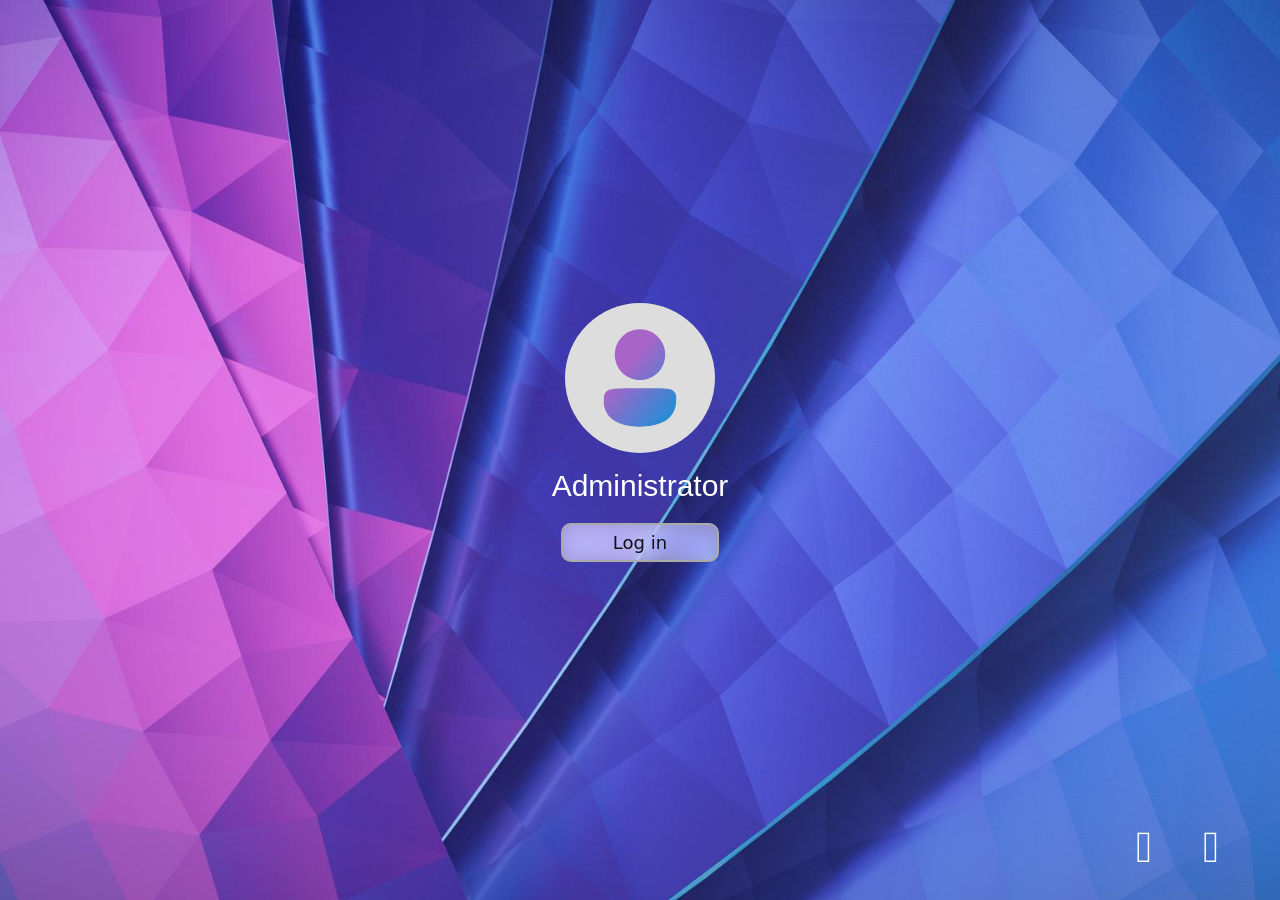
==== index.html @ b97b8293 "Add files via upload" ====
<!DOCTYPE html>
<html lang="en" style="height: 100%;">

<head>
	<meta charset="UTF-8">
	<meta http-equiv="X-UA-Compatible" content="IE=edge">
	<meta name="viewport" content="width=device-width, initial-scale=1.0, maximum-scale=1.0, user-scalable=no">
	<meta name="format-detection" content="telephone=no">
	<link rel="stylesheet" href="css/desktop.css">
	<link rel="stylesheet" href="css/bootstrap-icons.css">
	<link rel="stylesheet" href="css/setting.css">
	<link rel="stylesheet" href="css/explorer.css">
	<link rel="stylesheet" href="css/calc.css">
	<link rel="stylesheet" href="css/about.css">
	<link rel="stylesheet" href="css/notepad.css">
	<link rel="stylesheet" href="css/terminal.css">
	<link rel="stylesheet" href="css/edge.css">
	<link rel="stylesheet" href="css/camera.css">
	<link rel="stylesheet" href="css/pythonEditor.css">
	<link rel="stylesheet" href="css/run.css">
	<link rel="stylesheet" href="css/whiteboard.css">
	<link rel="stylesheet" href="css/defender.css">
	<link rel="stylesheet" href="css/taskmgr.css">
	<link rel="stylesheet" href="css/widgets.css">
	<link rel="stylesheet" href="css/copilot.css">
	<link rel="manifest" href="pwa/manifest.json">
	<link rel="shortcut icon" href="images/logo.png" type="image/x-icon">
	<link rel="stylesheet" href="css/login.css">
	<link rel="stylesheet" href="css/tab.css">
	<base target="_blank">
	<title>Windows 12 Demo</title>
	<meta name="description"
		content="Windows 12 Web version is an open source project for online experience of Windows 12 operating system. It uses HTML, CSS and JavaScript to simulate the interface and interaction of Windows 12 operating system.。">
	<meta name="keywords" content="Windows 12, Windows 12 Web, Windows 12 Online">
	<meta name="keywords" content="Windows 12, Windows 12 Web, Windows 12 Online">
</head>


<body>
	<audio src="media/startup.mp3" id="startup-music"></audio>
	<div id="loadback"
		style="background-color:#000;width:100%;height:100%;z-index:105;position:absolute;transition:200ms;cursor: none;/*Loading interface hides mouse pointer*/">
		<style>
			#loadback.hide {
				opacity: 0;
			}

			loading>svg>circle:last-child {
				stroke: #fff;
				fill: none;
				stroke-width: 2px;
				stroke-linecap: round;
				animation: spin-infinite 2.5s linear 0s infinite normal none running;
				transform-origin: 50% 50%;
				transition: all .2s ease-in-out 0s;
			}

			loading>svg {
				background-color: #00000000;
				border-radius: 50%;
			}

			@keyframes spin-infinite {
				0% {
					stroke-dasharray: .01px, 43.97px;
					transform: rotate(0deg)
				}

				50% {
					stroke-dasharray: 21.99px, 21.99px;
					transform: rotate(450deg)
				}

				to {
					stroke-dasharray: .01px, 43.97px;
					transform: rotate(3turn)
				}
			}
		</style>
		<svg id="loadbacksvg" viewBox="21,18,320,315"
			style="transition: 1s; opacity: 1; position: absolute; left: calc(50% - 125px); top: 20%;" width="250"
			height="250" xmlns="http://www.w3.org/2000/svg" xmlns:xlink="http://www.w3.org/1999/xlink"
			overflow="hidden">
			<defs>
				<filter id="fx0" x="-10%" y="-10%" width="120%" height="120%" filterUnits="userSpaceOnUse"
					primitiveUnits="userSpaceOnUse">
					<feComponentTransfer color-interpolation-filters="sRGB">
						<feFuncR type="discrete" tableValues="0 0"></feFuncR>
						<feFuncG type="discrete" tableValues="0 0"></feFuncG>
						<feFuncB type="discrete" tableValues="0 0"></feFuncB>
						<feFuncA type="linear" slope="0.4" intercept="0"></feFuncA>
					</feComponentTransfer>
					<feGaussianBlur stdDeviation="5.81006 5.77778"></feGaussianBlur>
				</filter>
				<filter id="fx1" x="-10%" y="-10%" width="120%" height="120%" filterUnits="userSpaceOnUse"
					primitiveUnits="userSpaceOnUse">
					<feComponentTransfer color-interpolation-filters="sRGB">
						<feFuncR type="discrete" tableValues="0 0"></feFuncR>
						<feFuncG type="discrete" tableValues="0 0"></feFuncG>
						<feFuncB type="discrete" tableValues="0 0"></feFuncB>
						<feFuncA type="linear" slope="0.4" intercept="0"></feFuncA>
					</feComponentTransfer>
					<feGaussianBlur stdDeviation="5.77778 5.77778"></feGaussianBlur>
				</filter>
				<filter id="fx2" x="-10%" y="-10%" width="120%" height="120%" filterUnits="userSpaceOnUse"
					primitiveUnits="userSpaceOnUse">
					<feComponentTransfer color-interpolation-filters="sRGB">
						<feFuncR type="discrete" tableValues="0 0"></feFuncR>
						<feFuncG type="discrete" tableValues="0 0"></feFuncG>
						<feFuncB type="discrete" tableValues="0 0"></feFuncB>
						<feFuncA type="linear" slope="0.4" intercept="0"></feFuncA>
					</feComponentTransfer>
					<feGaussianBlur stdDeviation="7.36593 7.36776"></feGaussianBlur>
				</filter>
				<filter id="fx3" x="-10%" y="-10%" width="120%" height="120%" filterUnits="userSpaceOnUse"
					primitiveUnits="userSpaceOnUse">
					<feComponentTransfer color-interpolation-filters="sRGB">
						<feFuncR type="discrete" tableValues="0 0"></feFuncR>
						<feFuncG type="discrete" tableValues="0 0"></feFuncG>
						<feFuncB type="discrete" tableValues="0 0"></feFuncB>
						<feFuncA type="linear" slope="0.521569" intercept="0"></feFuncA>
					</feComponentTransfer>
					<feGaussianBlur stdDeviation="6 6"></feGaussianBlur>
				</filter>
				<clipPath id="clip4">
					<rect x="468" y="169" width="362" height="356"></rect>
				</clipPath>
				<clipPath id="clip5">
					<rect x="-6.53632" y="-6.5" width="101.061" height="108"></rect>
				</clipPath>
				<clipPath id="clip6">
					<rect x="0" y="0" width="90" height="95"></rect>
				</clipPath>
				<linearGradient x1="525.053" y1="357.279" x2="645.947" y2="458.721" gradientUnits="userSpaceOnUse"
					spreadMethod="reflect" id="fill7">
					<stop offset="0" stop-color="#775CFE"></stop>
					<stop offset="0.18" stop-color="#775CFE"></stop>
					<stop offset="0.83" stop-color="#2473DC"></stop>
					<stop offset="1" stop-color="#2473DC"></stop>
				</linearGradient>
				<clipPath id="clip8">
					<rect x="-6.5" y="-6.5" width="125" height="115"></rect>
				</clipPath>
				<clipPath id="clip9">
					<rect x="0" y="0" width="112" height="105"></rect>
				</clipPath>
				<linearGradient x1="511.623" y1="213.086" x2="642.377" y2="368.914" gradientUnits="userSpaceOnUse"
					spreadMethod="reflect" id="fill10">
					<stop offset="0" stop-color="#C45DD5"></stop>
					<stop offset="0.18" stop-color="#C45DD5"></stop>
					<stop offset="0.69" stop-color="#A266E4"></stop>
					<stop offset="1" stop-color="#A266E4"></stop>
				</linearGradient>
				<clipPath id="clip11">
					<rect x="-7.53336" y="-7.53522" width="128.067" height="124.08"></rect>
				</clipPath>
				<clipPath id="clip12">
					<rect x="0" y="0" width="113" height="107"></rect>
				</clipPath>
				<linearGradient x1="617.245" y1="376.897" x2="771.755" y2="466.103" gradientUnits="userSpaceOnUse"
					spreadMethod="reflect" id="fill13">
					<stop offset="0" stop-color="#61A2F9"></stop>
					<stop offset="0.18" stop-color="#61A2F9"></stop>
					<stop offset="0.91" stop-color="#3159D7"></stop>
					<stop offset="1" stop-color="#3159D7"></stop>
				</linearGradient>
				<clipPath id="clip14">
					<rect x="-6.5" y="-6.5" width="130" height="137"></rect>
				</clipPath>
				<clipPath id="clip15">
					<rect x="0" y="0" width="118" height="124"></rect>
				</clipPath>
				<linearGradient x1="643.458" y1="199.26" x2="791.542" y2="375.74" gradientUnits="userSpaceOnUse"
					spreadMethod="reflect" id="fill16">
					<stop offset="0" stop-color="#8A66FE"></stop>
					<stop offset="0.19" stop-color="#8A66FE"></stop>
					<stop offset="1" stop-color="#2473DC"></stop>
				</linearGradient>
			</defs>
			<g clip-path="url(#clip4)" transform="translate(-468 -169)">
				<g clip-path="url(#clip5)" filter="url(#fx0)" transform="matrix(1.98889 0 0 2 499 310)">
					<g clip-path="url(#clip6)" transform="translate(2.84217e-14 0)">
						<path
							d="M71.8132 77.0858 26.981 77.0858C22.0288 77.0858 18.0143 73.1038 18.0143 68.1917L18.0143 19.9983C27.6747 18.8595 31.5867 17.632 40.5532 18.2527 49.5197 18.8734 62.1334 21.5426 71.8132 23.7225L71.8132 77.0858Z"
							fill="#FF0000" fill-rule="evenodd"></path>
					</g>
				</g>
				<path
					d="M639 467 549.834 467C539.984 467 532 459.036 532 449.212L532 352.825C551.213 350.547 558.994 348.093 576.827 349.334 594.661 350.575 619.748 355.914 639 360.273L639 467Z"
					fill="url(#fill7)" fill-rule="evenodd"></path>
				<g clip-path="url(#clip8)" filter="url(#fx1)" transform="matrix(2 0 0 2 468 189)">
					<g clip-path="url(#clip9)">
						<path
							d="M17.9142 86.9142 17.9142 29.4144C17.9142 23.063 23.0408 17.9142 29.3649 17.9142L87.6795 17.9142C91.3242 35.2574 94.0833 41.1006 93.9062 52.6006 93.729 64.1006 89.0466 75.4763 86.6168 86.9142 70.0706 84.6993 65.4194 82.6717 53.5245 82.4844 41.5652 82.296 29.7843 85.4376 17.9142 86.9142Z"
							fill="#FF0000" fill-rule="evenodd"></path>
					</g>
				</g>
				<path
					d="M501 360 501 245C501 232.298 511.253 222 523.901 222L640.531 222C647.82 256.686 653.338 268.373 652.984 291.373 652.63 314.373 643.265 337.124 638.405 360 605.313 355.57 596.01 351.515 572.221 351.14 548.302 350.764 524.74 357.047 501 360Z"
					fill="url(#fill10)" fill-rule="evenodd"></path>
				<g clip-path="url(#clip11)" filter="url(#fx2)" transform="matrix(1.99115 0 0 1.99065 579 312)">
					<g clip-path="url(#clip12)">
						<path
							d="M90.4862 22.6918 90.4862 74.1822C90.4862 79.8698 85.8764 84.4806 80.1899 84.4806L28.7099 84.4806C25.6989 69.2628 22.7773 68.0805 22.6877 54.0451 22.5938 39.3223 26.7026 33.1429 28.7099 22.6918L90.4862 22.6918Z"
							fill="#FF0000" fill-rule="evenodd"></path>
					</g>
				</g>
				<path
					d="M762 360 762 462.5C762 473.822 752.821 483 741.499 483L638.994 483C632.999 452.707 627.181 450.353 627.003 422.414 626.816 393.105 634.997 380.805 638.994 360L762 360Z"
					fill="url(#fill13)" fill-rule="evenodd"></path>
				<g clip-path="url(#clip14)" filter="url(#fx3)" transform="matrix(2 0 0 2 594 169)">
					<g clip-path="url(#clip15)">
						<path
							d="M18.7308 18.4142 86.1097 18.4142C93.5523 18.4142 99.5858 24.4663 99.5858 31.932L99.5858 99.5195C79.053 102.327 71.9105 106.654 58.5202 105.134L18.7308 99.5195C21.1161 80.9213 23.4541 75.8406 23.5014 62.3231 23.5527 47.6868 20.321 33.0505 18.7308 18.4142Z"
							fill="#FF0000" fill-rule="evenodd"></path>
					</g>
				</g>
				<path
					d="M639 203 769.833 203C784.285 203 796 214.752 796 229.248L796 360.486C756.13 365.937 742.262 374.34 716.261 371.389L639 360.486C643.632 324.373 648.171 314.508 648.263 288.26 648.363 259.84 642.088 231.42 639 203Z"
					fill="url(#fill16)" fill-rule="evenodd"></path>
			</g>
		</svg>
		<loading id="loadbackloading" style="transition: 1s; opacity: 1;">
			<svg style="position:absolute;left:calc(50% - 25px);top:72%;" width="50px" height="50px"
				viewBox="0 0 16 16">
				<circle cx="8px" cy="8px" r="7px"></circle>
			</svg>
			<p id="loadbackupdate"
				style="position:absolute;top:calc(72% + 55px);left:0;width:100%;text-align:center;color:#fff;font-size: 25px;display:none;">
				Updating</p>
		</loading>
		<script>
			setTimeout(() => {
				document.getElementById('loadbacksvg').style.opacity = 1;
				document.getElementById('loadbackloading').style.opacity = 1;
			}, 100);
		</script>
	</div>
	<div id="loginback">
		<div class="user"></div>
		<div class="name">Administrator</div>
		<div id="login" onclick="
			this.id = 'login-after';
			this.innerText = 'Logging in...';
			document.querySelector('#loginback').removeChild(document.querySelector('#loginback .power'));
			var qwq = window.setInterval(() => {
				if (this.innerText.match(/\.\.\./)) {
					this.innerText = 'Logging in.';
				}
				else {
					this.innerText += '.';
				}
			}, 500);
			window.setTimeout(() => {
				this.style.transition = 'color 500ms';
			}, 100);
			window.setTimeout(() => {
				$('#loginback').addClass('close');
				window.setTimeout(() => {
					$('#loginback').css('opacity', '0');
				}, 500);
				window.setTimeout(() => {
					$('#loginback').css('display', 'none');
					window.clearInterval(qwq);
				}, 2000);
				if(use_music){
					document.querySelector('audio#startup-music').play();
				}
			}, 1000);
			this.onclick = null;
		">
			Log in
		</div>
		<a class="power" onclick="$(this).addClass('show')">
			<i class="bi bi-power" onclick="setTimeout(() => {window.location='shutdown.html';}, 200);"
				win12_title="Shut down"></i>
			<i class="bi bi-arrow-counterclockwise" onclick="setTimeout(() => {window.location='reload.html';}, 200);"
				win12_title="Restart"></i>
		</a>
	</div>
	<!-- <img src="https://bing.com/th?id=OHR.Trossachs_ZH-CN9299955040_UHD.jpg&qlt=100" alt=""> -->
	<script src="js/jq.min.js"></script>
	<div id="start-menu">
		<!-- 开始菜单 -->
		<div id="s-m-l">
			<div id="s-m-user">
				<svg viewBox="0,0,257,344" xmlns="http://www.w3.org/2000/svg" xmlns:xlink="http://www.w3.org/1999/xlink"
					overflow="hidden">
					<defs>
						<clipPath id="user-clip0">
							<rect x="382" y="195" width="257" height="344"></rect>
						</clipPath>
						<linearGradient x1="351.462" y1="233.56" x2="669.496" y2="500.422"
							gradientUnits="userSpaceOnUse" spreadMethod="reflect" id="user-fill1">
							<stop offset="0" stop-color="#A964C8"></stop>
							<stop offset="0.35" stop-color="#A964C8"></stop>
							<stop offset="0.87" stop-color="#2D8AD5"></stop>
							<stop offset="1" stop-color="#2D8AD5"></stop>
						</linearGradient>
						<linearGradient x1="351.462" y1="233.56" x2="669.496" y2="500.422"
							gradientUnits="userSpaceOnUse" spreadMethod="reflect" id="user-fill2">
							<stop offset="0" stop-color="#A964C8"></stop>
							<stop offset="0.35" stop-color="#A964C8"></stop>
							<stop offset="0.87" stop-color="#2D8AD5"></stop>
							<stop offset="1" stop-color="#2D8AD5"></stop>
						</linearGradient>
					</defs>
					<g clip-path="url(#user-clip0)" transform="translate(-382 -195)">
						<path
							d="M637.755 433.872C642.215 515.221 579.577 537.983 508.011 537.983 436.444 537.983 376.676 507.833 383.513 437.11 383.109 425.234 389.59 414.133 398.634 409.891 413.82 402.768 444.753 402.936 507.484 402.997 570.214 403.058 609.164 402.279 621.521 407.947 633.878 413.614 638.011 424.609 637.755 433.872Z"
							fill="url(#user-fill1)" fill-rule="evenodd"></path>
						<path
							d="M422 285C422 235.847 461.623 196 510.5 196 559.377 196 599 235.847 599 285 599 334.153 559.377 374 510.5 374 461.623 374 422 334.153 422 285Z"
							fill="url(#user-fill2)" fill-rule="evenodd"></path>
					</g>
				</svg>
			</div>
			<p style="width: 100%;text-align: center;margin: -50px 0 20px 0;font-size: 30px;">Administrator</p>
			<input type="text" class="input" win12_title="Search" placeholder="Enter what you are searching for here"
				onfocus="hide_startmenu();
				$('#search-btn').addClass('show');
				$('#search-win').addClass('show-begin');
				setTimeout(() => {
					$('#search-win').addClass('show');
				}, 0);
				$('#search-input').focus();">
			<input-before class="bi bi-search"></input-before>
			<list>
				<p class="text">System</p>
				<a oncontextmenu="return showcm(event, 'smlapp', ['setting', 'Setting'])"
					onclick="openapp('setting');hide_startmenu();">
					<img src="images/setting.svg">
					<p>Setting</p>
				</a>
				<a oncontextmenu="return showcm(event, 'smlapp', ['explorer', 'file explorer'])"
					onclick="openapp('explorer');hide_startmenu();">
					<img src="images/explorer.svg">
					<p>File Explorer</p>
				</a>
				<a oncontextmenu="return showcm(event, 'smlapp', ['calc', 'calculator'])"
					onclick="openapp('calc');hide_startmenu();">
					<img src="images/calc.svg">
					<p>Caculator</p>
				</a>
				<a oncontextmenu="return showcm(event, 'smlapp', ['run', '运行'])"
					onclick="openapp('run');hide_startmenu();">
					<img src="images/run.svg">
					<p>Run</p>
				</a>
				<a oncontextmenu="return showcm(event, 'smlapp', ['about', '关于Win12网页版'])"
					onclick="openapp('about');hide_startmenu();">
					<img src="images/about.svg">
					<p>About</p>
				</a>
				<a oncontextmenu="return showcm(event, 'smlapp', ['taskmgr', '任务管理器'])"
					onclick="openapp('taskmgr');hide_startmenu();">
					<img src="images/taskmgr.png">
					<p>Task Manager</p>
				</a>
				<a oncontextmenu="return showcm(event, 'smlapp', ['notepad', '记事本'])"
					onclick="openapp('notepad');hide_startmenu();">
					<img src="images/notepad.svg">
					<p>Notepad</p>
				</a>
				<a oncontextmenu="return showcm(event, 'smlapp', ['edge', 'Microsoft Edge'])"
					onclick="openapp('edge');hide_startmenu();">
					<img src="images/edge.svg">
					<p>Microsoft Edge</p>
				</a>
				<a oncontextmenu="return showcm(event, 'smlapp', ['camera', '相机'])"
					onclick="apps.camera.notice();hide_startmenu()">
					<img src="images/camera.svg">
					<p>Camera</p>
				</a>
				<a oncontextmenu="return showcm(event, 'smlapp', ['pythonEditor', 'Python Editor'])"
					onclick="openapp('pythonEditor');hide_startmenu()">
					<img src="images/pythonEditor.svg">
					<p>Python Editor</p>
				</a>
				<a oncontextmenu="return showcm(event, 'smlapp', ['python', 'Python 3.10.2'])"
					onclick="openapp('python');hide_startmenu()">
					<img src="images/python.svg">
					<p>Python 3.10.2</p>
				</a>
				<a oncontextmenu="return showcm(event, 'smlapp', ['terminal', '终端'])"
					onclick="openapp('terminal');hide_startmenu();">
					<img src="images/terminal.svg">
					<p>Terminal</p>
				</a>
				<a oncontextmenu="return showcm(event, 'smlapp', ['whiteboard', 'Whiteboard'])"
					onclick="openapp('whiteboard');hide_startmenu();">
					<img src="images/whiteboard.svg">
					<p>Whiteboard</p>
				</a>
				<a oncontextmenu="return showcm(event, 'smlapp', ['defender', 'Windows 安全中心'])"
					onclick="openapp('defender');hide_startmenu();">
					<img src="images/defender.svg">
					<p>Windows Defender</p>
				</a>
				<p class="text">Web Application</p>
				<a oncontextmenu="return showcm(event, 'smlapp', ['bilibili', '哔哩哔哩'])"
					onclick="openapp('bilibili');hide_startmenu();">
					<img src="images/bilibili.png">
					<p>Bilibili</p>
				</a>
				<a oncontextmenu="return showcm(event, 'smlapp', ['vscode', 'Visual Studio Code'])"
					onclick="openapp('vscode');hide_startmenu();">
					<img src="images/vscode.png">
					<p>Visual Studio Code</p>
				</a>
				<a oncontextmenu="return showcm(event, 'smlapp', ['wsa', '适用于 Android™️ 的 Windows 子系统'])"
					onclick="openapp('wsa');hide_startmenu();">
					<img src="images/wsa.png">
					<p>Windows Subsystem for Android™️</p>
				</a>
				<a oncontextmenu="return showcm(event, 'smlapp', ['windows12', 'Windows 12'])"
					onclick="openapp('windows12');hide_startmenu();">
					<img src="images/logo.svg">
					<p>Windows 12</p>
				</a>
			</list>
		</div>
		<div id="s-m-r">
			<div class="row1">
				<div class="folder">
					<a class="a sm-app enable"
						onclick="openapp('explorer');apps.explorer.goto('C:/Users/Administrator/Document');hide_startmenu();">
						<img src="images/docs.svg">
						<p>Documents</p>
						<content class="Opic"></content>
					</a>
					<a class="a sm-app enable"
						onclick="openapp('explorer');apps.explorer.goto('C:/Users/Administrator/Picture');hide_startmenu();">
						<img src="images/pics.svg">
						<p>Pictures</p>
					</a>
					<a class="a sm-app enable"
						onclick="openapp('explorer');apps.explorer.goto('C:/Users/Administrator/Music');hide_startmenu();">
						<img src="images/music.svg">
						<p>Musics</p>
					</a>
				</div>
				<div class="tool">
					<p style="font-size: 40px;margin-bottom: -10px;" class="time">12:00</p>
					<p class="date">Monday, 12 Nov 2023</p>
					<a class="a btn btn-icon power" win12_title="Power" onclick="$(this).addClass('show')">
						<span class="bi bi-power"></span>
						<i class="bi bi-power" onclick="$('#start-menu').removeClass('show');
						setTimeout(() => {window.location='shutdown.html';},200);" win12_title="Shut Down"></i>
						<i class="bi bi-arrow-counterclockwise" onclick="$('#start-menu').removeClass('show');
						setTimeout(() => {window.location='reload.html';},200);" win12_title="Restart"></i>
					</a>
					<a class="a btn btn-icon big" win12_title="Full-screen Mode" onclick="
					if($('#start-menu').hasClass('max')){
						$('#start-menu>#s-m-r>.row1>.tool>.btn-icon.big').html('<i class=\'bi bi-arrows-angle-expand\'></i>');
						$('#start-menu').removeClass('max');
					}else{
						$('#start-menu>#s-m-r>.row1>.tool>.btn-icon.big').html('<i class=\'bi bi-arrows-angle-contract\'></i>');
						$('#start-menu').addClass('max');
					}
					">
						<i class="bi bi-arrows-angle-expand"></i>
					</a>
				</div>
			</div>
			<div class="pinned">
				<!-- 已固定 卡片 -->
				<div class="title">
					<p>Pinned</p>
					<div>
						<a class="a more-btn">All <i class="bi bi-chevron-right"></i></a>
						<!-- 这个好像没什么必要 -->
					</div>
				</div>
				<div class="apps">
					<a class="a sm-app enable calc" onclick="openapp('calc');hide_startmenu();"
						oncontextmenu="return showcm(event,'smapp',['calc','calculator'])">
						<img src="images/calc.svg">
						<p>Caculator</p>
					</a>
					<a class="a sm-app enable camera" onclick="apps.camera.notice();hide_startmenu();"
						oncontextmenu="return showcm(event,'smapp',['camera', 'camera'])">
						<img src="images/camera.svg">
						<p>Camera</p>
					</a>
					<a class="a sm-app enable" onclick="shownotice('feedback');">
						<img src="images/feedback.svg">
						<p>Feedback</p>
					</a>
					<a class="a sm-app enable defender" onclick="openapp('defender');hide_startmenu();"
						oncontextmenu="return showcm(event,'smapp',['defender','Windows Defender'])">
						<img src="images/defender.svg">
						<p>Windows Defender</p>
					</a>
					<a class="a sm-app enable about" onclick="openapp('about');hide_startmenu();"
						oncontextmenu="return showcm(event,'smapp',['about','About Win12 Web version'])">
						<img src="images/about.svg">
						<p>About Windows 12</p>
					</a>
					<a class="a sm-app enable explorer" onclick="openapp('explorer');hide_startmenu();"
						oncontextmenu="return showcm(event,'smapp',['explorer','file explorer'])">
						<img src="images/explorer.svg">
						<p>File Explorer</p>
					</a>
					<a class="a sm-app enable notepad" onclick="openapp('notepad');hide_startmenu();"
						oncontextmenu="return showcm(event,'smapp',['notepad','notepad'])">
						<img src="images/notepad.svg">
						<p>Notepad</p>
					</a>
					<a class="a sm-app enable setting" onclick="openapp('setting');hide_startmenu();"
						oncontextmenu="return showcm(event,'smapp',['setting','setting'])">
						<img src="images/setting.svg">
						<p>Setting </p>
					</a>
					<a class="a sm-app"><img src="images/store.svg">
						<p>Microsoft Store</p>
					</a>
					<a class="a sm-app enable edge" onclick="openapp('edge');hide_startmenu();"
						oncontextmenu="return showcm(event,'smapp',['edge','Microsoft Edge'])">
						<img src="images/edge.svg">
						<p>Microsoft Edge</p>
					</a>
					<a class="a sm-app enable" onclick="openapp('windows12');hide_startmenu();"
						oncontextmenu="return showcm(event,'smapp',['windows12','Windows 12'])">
						<img src="images/logo.svg">
						<p>Windows 12</p>
					</a>
					<a class="a sm-app enable terminal" onclick="openapp('terminal');hide_startmenu();"
						oncontextmenu="return showcm(event,'smapp',['terminal','终端'])">
						<img src="images/terminal.svg">
						<p>Terminal</p>
					</a>
				</div>
			</div>
			<div class="tuijian">
				<!-- 推荐的项目 卡片 -->
				<div class="title">
					<p>Suggested File</p>
					<div>
						<a class="a more-btn">More<i class="bi bi-chevron-right"></i></a>
					</div>
				</div>
				<div class="apps">
					<a class="a tj-obj act"><img src="images/ppt.png">
						<div>
							<p>Slide1.pptx</p>
							<p>5 minute(s) ago</p>
						</div>
					</a>
					<a class="a tj-obj act"><img src="images/img.png">
						<div>
							<p>Picture1.jpg</p>
							<p>7 minute(s) ago</p>
						</div>
					</a>
					<a class="a tj-obj act"><img src="images/img.png">
						<div>
							<p>Picture2.jpg</p>
							<p>16 minute(s) ago</p>
						</div>
					</a>
					<a class="a tj-obj act"><img src="images/word.png">
						<div>
							<p>Doc1.docx</p>
							<p>24 minute(s) ago</p>
						</div>
					</a>
					<a class="a tj-obj act"><img src="images/excel.png">
						<div>
							<p>Exx1.xlsx</p>
							<p>35 minute(s) ago</p>
						</div>
					</a>
				</div>
			</div>
		</div>
	</div>
	<div id="search-win">
		<!-- 搜索框 -->
		<input type="text" class="input" placeholder="Enter what you are searching for" id="search-input"
			oninput="apps.search.search(this.value.length)">
		<input-before class="bi bi-search"></input-before>
		<div class="tab">
			<a class="now">All</a><a>Apply</a><a>Documentation</a><a>Web page
			</a>
			<a>E-mail</a><a>Person</a><a>Setting</a><a>Video</a>
			<a>Folder</a><a>Music</a><a>Photo</a>
		</div>
		<div class="ans">
			<div class="list">
				<list>
					<p class="text">Suggest</p>
					<a onclick="openapp('setting');$('#search-btn').removeClass('show');
					$('#search-win').removeClass('show');
					setTimeout(() => {
						$('#search-win').removeClass('show-begin');
					}, 200);">
						<img src="images/setting.svg">
						<p>Setting</p>
					</a>
					<a onclick="openapp('about');$('#search-btn').removeClass('show');
					$('#search-win').removeClass('show');
					setTimeout(() => {
						$('#search-win').removeClass('show-begin');
					}, 200);">
						<img src="images/about.svg">
						<p>About Windows 12</p>
					</a>
				</list>
			</div>
			<div class="view">
				<div class="fname">
					<i class="bi bi-search"></i>
					<p class="name"></p>
					<p class="type"></p>
				</div>
				<hr>
				<div class="option">
					<list>
						<a class="a">Open</a>
						<a class="a">Open file location</a>
						<a class="a">Copy the path</a>
					</list>
				</div>
			</div>
		</div>
	</div>
	<div id="widgets">
		<div class="widgets">
			<div class="bar">
				<p class="tit">Widget</p>
				<button onclick="shownotice('widgets')" class="a act btn btn-icon big"
					style="background: linear-gradient(100deg, var(--theme-1), var(--theme-2));color:#fff;"
					win12_title="添加"><i class="bi bi-plus-lg"></i></button>
			</div>
			<div class="content">
				<div class="template">
					<div class="calc">
						<div class="wg calc">
							<div class="titbar">
								<a win12_title="More" onmouseenter="showdescp(event)" onmouseleave="hidedescp(event)"
									class="a more notip" onclick="$('.wg.calc>.titbar>.menu').toggleClass('show')"><i
										class="bi bi-three-dots"></i></a>
								<div class="menu"> ]]+
									<a win12_title="Open app" class="a img openapp"
										onclick="$('.wg.calc>.titbar>.menu').removeClass('show');hide_widgets();openapp('calc')"
										onmouseenter="showdescp(event)" onmouseleave="hidedescp(event)">
										<img src="images/calc.svg">
									</a>
									<a class="a move" win12_title="Move" onmouseenter="showdescp(event)"
										onclick="if (!edit_mode) { editMode(); }" onmouseleave="hidedescp(event)"><i
											class="bi bi-arrows-move"></i></a>
									<a class="a addtodt" win12_title="Add to Desktop" onmouseenter="showdescp(event)"
										onclick="widgets.widgets.addToDesktop('calc')"
										onmouseleave="hidedescp(event)"><i class="bi bi-box-arrow-in-right"></i></a>
									<a class="a delete" win12_title="Delete" onmouseenter="showdescp(event)"
										onmouseleave="hidedescp(event)"
										onclick="$('.wg.calc>.titbar>.menu').removeClass('show');widgets.widgets.remove('calc')"><i
											class="bi bi-trash"></i></a>
								</div>
							</div>
							<div class="content" onmousedown="widgetsMove(this.parentElement, event);"
								ontouchstart="widgetsMove(this.parentElement, event);">
								<div class="container">
									<input id="calc-input-widgets" readonly="true" value="0" onkeydown="
									switch (event.key) {
										case '+':
											widgetCalculator.func_key(1);
											widgetCalculator.check($('*:not(.template)>*>.wg.calc>.content>.jia')[0]);
											break;
										case '-':
											widgetCalculator.func_key(2);
											widgetCalculator.check($('*:not(.template)>*>.wg.calc>.content>.jian')[0]);
											break;
										case '*':
											widgetCalculator.func_key(3);
											widgetCalculator.check($('*:not(.template)>*>.wg.calc>.content>.cheng')[0]);
											break;
										case '/':
											widgetCalculator.func_key(4);
											widgetCalculator.check($('*:not(.template)>*>.wg.calc>.content>.chu')[0]);
											break;
										case '=':
											widgetCalculator.eq();
											break;
										case 'Enter':
											widgetCalculator.eq();
											break;
										case 'Backspace':
											widgetCalculator.backspace();
											break;
										case '.':
											widgetCalculator.point();
											break;
									}
									if (!isNaN(event.key)) {
										widgetCalculator.number_key(Number(event.key));
									}
								">
								</div>
								<a style="grid-area: pow;" class="b" onclick="widgetCalculator.square()">𝑥²</a>
								<a style="grid-area: sqrt;" class="b" onclick="widgetCalculator.squareRoot()">√𝑥</a>
								<a style="grid-area: c;" class="b" onclick="widgetCalculator.clear_num()">C</a>
								<a style="grid-area: jia;" class="b u jia"
									onclick="widgetCalculator.func_key(1); widgetCalculator.check(this);">+</a>
								<a style="grid-area: n7;" class="b" onclick="widgetCalculator.number_key(7);">7</a>
								<a style="grid-area: n8;" class="b" onclick="widgetCalculator.number_key(8);">8</a>
								<a style="grid-area: n9;" class="b" onclick="widgetCalculator.number_key(9);">9</a>
								<a style="grid-area: jian;" class="b u jian"
									onclick="widgetCalculator.func_key(2); widgetCalculator.check(this);">-</a>
								<a style="grid-area: n4;" class="b" onclick="widgetCalculator.number_key(4);">4</a>
								<a style="grid-area: n5;" class="b" onclick="widgetCalculator.number_key(5);">5</a>
								<a style="grid-area: n6;" class="b" onclick="widgetCalculator.number_key(6);">6</a>
								<a style="grid-area: cheng;" class="b u hceng"
									onclick="widgetCalculator.func_key(3); widgetCalculator.check(this);">×</a>
								<a style="grid-area: n1;" class="b" onclick="widgetCalculator.number_key(1);">1</a>
								<a style="grid-area: n2;" class="b" onclick="widgetCalculator.number_key(2);">2</a>
								<a style="grid-area: n3;" class="b" onclick="widgetCalculator.number_key(3);">3</a>
								<a style="grid-area: chu;" class="b u chu"
									onclick="widgetCalculator.func_key(4); widgetCalculator.check(this);">÷</a>
								<a style="grid-area: dot;" class="b" onclick="widgetCalculator.point()">.</a>
								<a style="grid-area: n0;" class="b" onclick="widgetCalculator.number_key(0);">0</a>
								<a style="grid-area: back;" class="b" onclick="widgetCalculator.backspace()"><i
										class="bi bi-backspace"></i></a>
								<a style="grid-area: ans;" class="b ans u"
									onclick="if(!widgetCalculator.eq()){widgetCalculator.clear_num(); shownotice('ZeroDivision')}">=</a>
							</div>
						</div>
					</div>
					<div class="weather">
						<div class="wg weather">
							<div class="titbar">
								<a win12_title="更多" onmouseenter="showdescp(event)" onmouseleave="hidedescp(event)"
									class="a more notip" onclick="$('.wg.weather>.titbar>.menu').toggleClass('show')"><i
										class="bi bi-three-dots"></i></a>
								<div class="menu">
									<a class="a move" win12_title="Move" onmouseenter="showdescp(event)"
										onmouseleave="hidedescp(event)" onclick="if (!edit_mode) { editMode() }"><i
											class="bi bi-arrows-move"></i></a>
									<a class="a addtotb" win12_title="Add to taskbar" onmouseenter="showdescp(event)"
										onmouseleave="hidedescp(event)"
										onclick="widgets.widgets.addToToolbar('weather')"><i
											class="bi bi-menu-app"></i></a>
									<a class="a addtodt" win12_title="Add to desktop" onmouseenter="showdescp(event)"
										onclick="widgets.widgets.addToDesktop('weather')"
										onmouseleave="hidedescp(event)"><i class="bi bi-box-arrow-in-right"></i></a>
									<a class="a delete" win12_title="Delete" onmouseenter="showdescp(event)"
										onmouseleave="hidedescp(event)"
										onclick="$('.wg.weather>.titbar>.menu').removeClass('show');widgets.widgets.remove('weather')"><i
											class="bi bi-trash"></i></a>
								</div>
							</div>
							<div class="content" onmousedown="widgetsMove(this.parentElement, event);"
								ontouchstart="widgetsMove(this.parentElement, event);">
								<img class="img">
								<div class="text">
									<p class="temperature">--℃</p>
									<p class="detail">-- Sensible temperature --℃</p>
								</div>
							</div>
						</div>
					</div>
					<div class="monitor">
						<div class="wg monitor">
							<div class="titbar">
								<a win12_title="更多" onmouseenter="showdescp(event)" onmouseleave="hidedescp(event)"
									class="a more notip" onclick="$('.wg.monitor>.titbar>.menu').toggleClass('show')"><i
										class="bi bi-three-dots"></i></a>
								<div class="menu">
									<a class="a chose" win12_title="Switch monitor type" onmouseenter="showdescp(event)"
										onmouseleave="hidedescp(event)" onclick="shownotice('widgets.monitor')"><i
											class="bi bi-arrow-left-right"></i></a>
									<a class="a move" win12_title="Move" onmouseenter="showdescp(event)"
										onmouseleave="hidedescp(event)" onclick="if (!edit_mode) { editMode(); }"><i
											class="bi bi-arrows-move"></i></a>
									<a class="a addtotb" win12_title="Add to Taskbar" onmouseenter="showdescp(event)"
										onmouseleave="hidedescp(event)"
										onclick="widgets.widgets.addToToolbar('monitor')"><i
											class="bi bi-menu-app"></i></a>
									<a class="a addtodt" win12_title="Add to Desktop" onmouseenter="showdescp(event)"
										onclick="widgets.widgets.addToDesktop('monitor')"
										onmouseleave="hidedescp(event)"><i class="bi bi-box-arrow-in-right"></i></a>
									<a class="a delete" win12_title="Delete" onmouseenter="showdescp(event)"
										onmouseleave="hidedescp(event)"
										onclick="$('.wg.monitor>.titbar>.menu').removeClass('show');widgets.widgets.remove('monitor')"><i
											class="bi bi-trash"></i></a>
								</div>
							</div>
							<div class="content" onmousedown="widgetsMove(this.parentElement, event);"
								ontouchstart="widgetsMove(this.parentElement, event);">
								<div class="container">
									<svg width="60px" height="60px">
										<circle cx="30px" cy="30px" r="26px"></circle>
										<circle cx="30px" cy="-30px" r="26px"></circle>
									</svg>
									<div class="text">
										<div class="value">50%</div>
									</div>
								</div>
								<div class="text">
									<p class="type">Memory</p>
									<p class="value">50%</p>
								</div>
							</div>
						</div>
					</div>
				</div>
				<div class="grid">

				</div>
			</div>
		</div>
		<span class="hr"></span>
		<div class="news">
			<div class="bar">
				<p class="tit">News</p>
				<p style="color: #7f7f7f;margin-right: 5px;margin-top: 2px;">Note: None of the news content is true </p>
			</div>
			<div class="content">
				<div class="card"
					style="grid-column: 1/6;grid-row: 1/3;color: #fff;background: var(--bgul);background-position:0 -278px;background-size: 100%;">
					<p class="tit" style="font-size: 20px;margin: 90px 0 0 30px;text-shadow: 0 0 8px #000;">Windows12
						v6.0 Release</p>
					<a class="a" style="margin: 5px 0 0 50px;font-size: 17px;color: #9dd0fb;text-shadow: 0 0 3px #000;"
						onclick="hide_widgets();
					openapp('about');if($('.window.about').hasClass('min'))minwin('about');
					$('#win-about>.about').removeClass('show');$('#win-about>.update').addClass('show');
					$('#win-about>.update>div>details:first-child').attr('open','open')">Details ></a>
				</div>
				<div class="card"
					style="grid-column: 4/6;grid-row: 7/9;background:url(images/win13.jpg) right;background-size: cover;">
					<p class="tit" style="margin: 70px 0 0 10px;color: #fff;">Windows13 About to be released, official
						revealed: It will come with Macos subsystem</p>
					<a class="a"
						style="margin: 5px 0 0 80px;font-size: 17px;color: #9dd0fb;text-shadow: 0 0 3px #000;">Details
						></a>
				</div>
				<div class="card"
					style="grid-column: 4/6;grid-row: 3/5;background:linear-gradient(#00000000,var(--bg) 70%),url(images/win11.jpg) center;background-size: cover;">
					<p class="tit" style="margin: 100px 0 0 10px;">Windows11 Support will end next week</p>
					<a class="a" style="margin: 5px 0 0 80px;font-size: 17px;">Details ></a>
				</div>
				<div class="card"
					style="grid-column: 1/3;grid-row: 5/7;background:linear-gradient(#00000000,#111 80%),url(images/corsiri.svg) bottom;background-size: 150%;">
					<p class="tit" style="margin: 80px 0 0px 10px;color: #fff;">Microsoft will finally regain Cortana in
						2029. Microsoft employees revealed that it will be integrated with Siri</p>
					<a class="a" style="margin: 0 0 0 80px;font-size: 17px;color: #9dd0fb;">Details ></a>
				</div>
				<div class="card"
					style="grid-column: 1/4;grid-row: 7/9;background:linear-gradient(#00000000,#111 90%),url(images/wsm.png) left;background-size: 120%;">
					<p class="tit" style="margin: 100px 0 0px 10px;color: #fff;">Released by Microsoft Windows Subsystem
						for MacOS</p>
					<a class="a" style="margin: 0 0 0 170px;font-size: 17px;color: #9dd0fb;">Details ></a>
				</div>
				<div class="card"
					style="grid-column: 3/6;grid-row: 5/7;background:linear-gradient(#00000000 0 30%,var(--bg) 70%),url(images/mc.jpg) bottom;background-size: cover;">
					<p class="tit" style="margin: 100px 0 -20px 10px;">Early this morning, Minecraft handed over the
						agency rights to Chinese astronaut Tan Jingyuan, and NetEase was defeated.?</p>
					<a class="a" style="margin: 0 0 0 170px;font-size: 17px;">Details ></a>
				</div>
				<div class="card"
					style="grid-column: 1/4;grid-row: 3/5;background:linear-gradient(#00000000 0 30%,var(--bg) 80%),url(images/yq.jpg) center;background-size: cover;">
					<p class="tit" style="margin: 120px 0 -20px 10px;">Chinese astronaut Tan Jingyuan successfully
						landed on the moon yesterday afternoon </p>
					<a class="a" style="margin: 0 0 0 150px;font-size: 17px;">Details ></a>
				</div>
				<div class="card"
					style="grid-column: 3/6;grid-row: 9/11;background:linear-gradient(#00000000 0 30%,var(--bg) 80%),url(images/office.png) center;background-size: cover;">
					<p class="tit" style="margin: 100px 0 0 10px;">Microsoft releases voice-activated Office suite that
						allows users to edit files using their voice</p>
					<a class="a" style="margin: 0 0 0 160px;font-size: 17px;">Details></a>
				</div>
				<div class="card"
					style="grid-column: 1/4;grid-row: 11/13;background:linear-gradient(#00000000,var(--bg) 70%),url(images/earth.webp) center;background-size: cover;">
					<p class="tit" style="margin: 100px 0 0 10px;">The Wandering Earth 4 first trailer released</p>
					<a class="a" style="margin: 5px 0 0 160px;font-size: 17px;">Details ></a>
				</div>
				<div class="card" style="grid-column: 1/3;grid-row: 9/11;background:#171b22;">
					<p class="tit" style="font-size: 19px;margin: 50px 0 0 10px;color: #fff;">Want to add more fantastic
						ideas to the news?
						<br>Please submit it on github
					</p>
					<a class="a" win12_title="https://github.com/ltt"
						style="margin: 10px 0 0 70px;font-size: 17px;color: #9dd0fb" onclick="
					window.open('https://github.com/ltt','_blank');">Submit issues ></a>
				</div>
			</div>
		</div>
	</div>
	<div id="copilot">
		<div class="titbar">
			<p class="text">Windows 12 Copilot</p>
			<div class="alr">
				<span class="btn about" onclick="shownotice('about-copilot')">
					<i class="bi bi-info-circle"></i>
				</span>
				<span class="btn hide" onclick="$('#copilot').removeClass('show')">
					<i class="bi bi-chevron-bar-right"></i>
				</span>
			</div>
		</div>
		<div class="chat">
			<a class="a btn button" onclick="copilot.init()">Start a conversation</a>
			<p style="margin-top: 20px;">Note: There is currently a small problem in the backend, and it is highly
				likely that it cannot be used. If it can be used, you will be lucky.。</p>
		</div>
		<div class="inputbox disable">
			<input type="text" class="input"
				onkeydown="if(event.keyCode==13){copilot.send($(this).val());$(this).val('');this.blur()}">
			<a class="a send btn"
				onclick="copilot.send($('#copilot>.inputbox>.input').val());$('#copilot>.inputbox>.input').val('');">Send</a>
		</div>
	</div>
	<div id="control">
		<div class="cont">
			<div class="top">
				<div class="btn1">
					<div class="icon active" onclick="controlStatus.call(this, 'wifi')">
						<icon class="s-icon"></icon>
					</div>
					<div class="tit">WLAN</div>
				</div>
				<div class="btn2">
					<div class="icon active" onclick="controlStatus.call(this)">
						<icon class="s-icon"></icon>
					</div>
					<div class="tit">Bluetooth</div>
				</div>
				<div class="btn3">
					<div class="icon" onclick="controlStatus.call(this)">
						<icon class="s-icon"></icon>
					</div>
					<div class="tit">Airplane mode</div>
				</div>
				<div class="btn4">
					<div class="icon" onclick="controlStatus.call(this)">
						<icon class="s-icon"></icon>
					</div>
					<div class="tit">Night mode</div>
				</div>
				<div class="btn5">
					<div class="icon" onclick="controlStatus.call(this)">
						<icon class="s-icon"></icon>
					</div>
					<div class="tit">Mobile hotspot</div>
				</div>
				<div class="btn6">
					<div class="icon" onclick="controlStatus.call(this)">
						<icon class="s-icon"></icon>
					</div>
					<div class="tit">Accessibility</div>
				</div>
			</div>
			<div class="bottom">
				<div class="brightness">
					<div class="icon">
						<icon class="s-icon"></icon>
					</div>
					<div class="range-container" onmousedown="dragBrightness(event)"
						ontouchstart="dragBrightness(event)">
						<div class="after"></div>
						<div class="slider-btn"></div>
					</div>
				</div>
			</div>
		</div>
	</div>
	<div id="datebox">
		<div class="tit">
			<p class="time">12:29:19</p>
			<p class="date">Week一, September 22, 2022</p>
			<hr>
		</div>
		<div class="cont">
			<div class="head">
				<p>One</p>
				<p>Two</p>
				<p>Three</p>
				<p>Four</p>
				<p>Five</p>
				<p>Six</p>
				<p>Day</p>
			</div>
			<div class="body">
			</div>
		</div>
	</div>
	<div id="dock-box">
		<!-- Dock(任务)栏 -->
		<div class="dock dock-start">
			<a class="dock-btn" id="start-btn" win12_title="开始" onclick="
				if($('#start-menu').hasClass('show')){
					hide_startmenu();
				}
				else{
					$('#start-btn').addClass('show');
					if($('#search-win').hasClass('show')){
						$('#search-btn').removeClass('show');
						$('#search-win').removeClass('show');
						setTimeout(() => {
							$('#search-win').removeClass('show-begin');
						}, 200);
						hide_widgets();
					}
					if($('#widgets').hasClass('show'))hide_widgets();
					$('#start-menu').addClass('show-begin');
					setTimeout(() => {
						$('#start-menu').addClass('show');
					}, 0);
				}" oncontextmenu="return showcm(event,'winx',null)">
				<!-- 开始按钮 -->
				<svg class="menu" viewBox="0,0,440,439" xmlns="http://www.w3.org/2000/svg"
					xmlns:xlink="http://www.w3.org/1999/xlink" overflow="hidden">
					<defs>
						<clipPath id="clip-start1">
							<rect x="134" y="59" width="440" height="439"></rect>
						</clipPath>
					</defs>
					<g clip-path="url(#clip-start1)" transform="translate(-134 -59)">
						<path
							d="M233.479 67.5001 475.521 67.5001C525.767 67.5001 566.5 108.233 566.5 158.479L566.5 490.5 142.5 490.5 142.5 158.479C142.5 108.233 183.233 67.5001 233.479 67.5001Z"
							stroke="#7F7F7F" stroke-width="14.6667" stroke-linecap="round" stroke-miterlimit="8"
							fill="#A6A6A6" fill-rule="evenodd" style="fill: var(--bg70);"></path>
						<path d="M208.5 132.5 334.716 132.5" stroke="#888" stroke-width="14.6667" stroke-linecap="round"
							stroke-miterlimit="8" fill="none" fill-rule="evenodd"></path>
						<path d="M208.5 175.5 386.34 175.5" stroke="#888" stroke-width="14.6667" stroke-linecap="round"
							stroke-miterlimit="8" fill="none" fill-rule="evenodd"></path>
						<path d="M208.5 221.5 271.608 221.5" stroke="#888" stroke-width="14.6667" stroke-linecap="round"
							stroke-miterlimit="8" fill="none" fill-rule="evenodd"></path>
					</g>
				</svg>
				<img src="images/logo.svg" class="ico">
			</a>
			<a class="dock-btn" id="search-btn" win12_title="搜索" onclick="
			if ($('#search-win').hasClass('show')) {
				$('#search-btn').removeClass('show');
				$('#search-win').removeClass('show');
				setTimeout(() => {
					$('#search-win').removeClass('show-begin');
				}, 200);
			}
			else {
				$('#search-btn').addClass('show');
				if($('#start-menu').hasClass('show'))hide_startmenu();
				if($('#widgets').hasClass('show'))hide_widgets();
				$('#search-win').addClass('show-begin');
				setTimeout(() => {
					$('#search-win').addClass('show');
				}, 0);
				$('#search-input').focus();
			}">
				<svg class="out" width="26" height="26" viewBox="0,0,228,229" xmlns="http://www.w3.org/2000/svg"
					xmlns:xlink="http://www.w3.org/1999/xlink" overflow="hidden">
					<defs>
						<clipPath id="clip-search-out-0">
							<rect x="548" y="268" width="228" height="229"></rect>
						</clipPath>
						<linearGradient x1="738.799" y1="300.076" x2="608.064" y2="486.786"
							gradientUnits="userSpaceOnUse" spreadMethod="reflect" id="fill-search-out-1">
							<stop offset="0" stop-color="#A6A6A6"></stop>
							<stop offset="0.18" stop-color="#A6A6A6"></stop>
							<stop offset="0.91" stop-color="#595959"></stop>
							<stop offset="1" stop-color="#595959"></stop>
						</linearGradient>
					</defs>
					<g clip-path="url(#clip-search-out-0)" transform="translate(-548 -268)">
						<path
							d="M640 268.696C690.41 268.696 731.276 309.574 731.276 360 731.276 378.91 725.529 396.477 715.687 411.049L713.816 413.318 771.4 470.903C777.068 476.571 777.068 485.761 771.4 491.429 765.732 497.097 756.542 497.097 750.874 491.429L693.292 433.847 691.033 435.711C676.465 445.556 658.904 451.305 640 451.304 589.59 451.305 548.724 410.426 548.724 360 548.724 309.574 589.59 268.696 640 268.696Z"
							fill="url(#fill-search-out-1)" fill-rule="evenodd"></path>
					</g>
				</svg>
				<svg class="in" width="20" height="20" viewBox="0,0,134,134" xmlns="http://www.w3.org/2000/svg"
					xmlns:xlink="http://www.w3.org/1999/xlink" overflow="hidden">
					<defs>
						<clipPath id="clip-search-in-0">
							<rect x="573" y="293" width="134" height="134"></rect>
						</clipPath>
						<linearGradient x1="611.068" y1="280.509" x2="668.932" y2="439.491"
							gradientUnits="userSpaceOnUse" spreadMethod="reflect" id="fill-search-in-1">
							<stop offset="0" stop-color="#82CDF6"></stop>
							<stop offset="0.18" stop-color="#82CDF6"></stop>
							<stop offset="0.91" stop-color="#4297D6"></stop>
							<stop offset="1" stop-color="#4297D6"></stop>
						</linearGradient>
						<image width="132" height="132"
							xlink:href="[data-uri]"
							preserveAspectRatio="none" id="img2"></image>
						<clipPath id="clip-search-in-3">
							<rect x="574" y="294" width="132" height="132"></rect>
						</clipPath>
					</defs>
					<g clip-path="url(#clip-search-in-0)" transform="translate(-573 -293)">
						<path
							d="M574 360C574 323.549 603.549 294 640 294 676.451 294 706 323.549 706 360 706 396.451 676.451 426 640 426 603.549 426 574 396.451 574 360Z"
							fill="url(#fill-search-in-1)" fill-rule="evenodd"></path>
						<g clip-path="url(#clip-search-in-3)">
							<use width="100%" height="100%" xlink:href="#img2" transform="translate(574 294)"></use>
						</g>
					</g>
				</svg>
			</a>
			<a class="dock-btn" id="widgets-btn" win12_title="小组件" onclick="
			if($('#widgets').hasClass('show')){
				hide_widgets();
			}
			else{
				$('#widgets-btn').addClass('show');
				if($('#search-win').hasClass('show')){
					$('#search-btn').removeClass('show');
					$('#search-win').removeClass('show');
					setTimeout(() => {
						$('#search-win').removeClass('show-begin');
					}, 200);
				}
				if($('#start-menu').hasClass('show'))hide_startmenu();
				$('#widgets').addClass('show-begin');
				setTimeout(() => {
					$('#widgets').addClass('show');
				}, 0);
				$('#widgets-input').focus();
			}">
				<svg viewBox="0,0,260,260" xmlns="http://www.w3.org/2000/svg" xmlns:xlink="http://www.w3.org/1999/xlink"
					overflow="hidden" class="wid1">
					<defs>
						<clipPath id="clip-wid1-0">
							<rect x="510" y="230" width="260" height="260"></rect>
						</clipPath>
						<linearGradient x1="551.891" y1="207.391" x2="728.109" y2="512.609"
							gradientUnits="userSpaceOnUse" spreadMethod="reflect" id="fill-wid1-1">
							<stop offset="0" stop-color="#7AB1FA"></stop>
							<stop offset="0.18" stop-color="#7AB1FA"></stop>
							<stop offset="0.91" stop-color="#4C6EDC"></stop>
							<stop offset="1" stop-color="#4C6EDC"></stop>
						</linearGradient>
					</defs>
					<g clip-path="url(#clip-wid1-0)" transform="translate(-510 -230)">
						<path
							d="M511 274.001C511 250.252 530.252 231 554.001 231L725.999 231C749.748 231 769 250.252 769 274.001L769 445.999C769 469.748 749.748 489 725.999 489L554.001 489C530.252 489 511 469.748 511 445.999Z"
							fill="url(#fill-wid1-1)" fill-rule="evenodd"></path>
					</g>
				</svg>
				<svg viewBox="0,0,175,206" xmlns="http://www.w3.org/2000/svg" xmlns:xlink="http://www.w3.org/1999/xlink"
					overflow="hidden" class="wid2">
					<defs>
						<filter id="fx0" x="-10%" y="-10%" width="120%" height="120%" filterUnits="userSpaceOnUse"
							primitiveUnits="userSpaceOnUse">
							<feComponentTransfer color-interpolation-filters="sRGB">
								<feFuncR type="discrete" tableValues="0 0"></feFuncR>
								<feFuncG type="discrete" tableValues="0 0"></feFuncG>
								<feFuncB type="discrete" tableValues="0 0"></feFuncB>
								<feFuncA type="linear" slope="0.4" intercept="0"></feFuncA>
							</feComponentTransfer>
							<feGaussianBlur stdDeviation="5.81042 5.77778"></feGaussianBlur>
						</filter>
						<filter id="fx1" x="-10%" y="-10%" width="120%" height="120%" filterUnits="userSpaceOnUse"
							primitiveUnits="userSpaceOnUse">
							<feComponentTransfer color-interpolation-filters="sRGB">
								<feFuncR type="discrete" tableValues="0 0"></feFuncR>
								<feFuncG type="discrete" tableValues="0 0"></feFuncG>
								<feFuncB type="discrete" tableValues="0 0"></feFuncB>
								<feFuncA type="linear" slope="0.4" intercept="0"></feFuncA>
							</feComponentTransfer>
							<feGaussianBlur stdDeviation="4 4"></feGaussianBlur>
						</filter>
						<filter id="fx2" x="-10%" y="-10%" width="120%" height="120%" filterUnits="userSpaceOnUse"
							primitiveUnits="userSpaceOnUse">
							<feComponentTransfer color-interpolation-filters="sRGB">
								<feFuncR type="discrete" tableValues="0 0"></feFuncR>
								<feFuncG type="discrete" tableValues="0 0"></feFuncG>
								<feFuncB type="discrete" tableValues="0 0"></feFuncB>
								<feFuncA type="linear" slope="0.4" intercept="0"></feFuncA>
							</feComponentTransfer>
							<feGaussianBlur stdDeviation="4 4"></feGaussianBlur>
						</filter>
						<filter id="fx3" x="-10%" y="-10%" width="120%" height="120%" filterUnits="userSpaceOnUse"
							primitiveUnits="userSpaceOnUse">
							<feComponentTransfer color-interpolation-filters="sRGB">
								<feFuncR type="discrete" tableValues="0 0"></feFuncR>
								<feFuncG type="discrete" tableValues="0 0"></feFuncG>
								<feFuncB type="discrete" tableValues="0 0"></feFuncB>
								<feFuncA type="linear" slope="0.4" intercept="0"></feFuncA>
							</feComponentTransfer>
							<feGaussianBlur stdDeviation="4 4"></feGaussianBlur>
						</filter>
						<clipPath id="clip-wid2-4">
							<rect x="615" y="214" width="175" height="206"></rect>
						</clipPath>
						<clipPath id="clip-wid2-5">
							<rect x="-6.53674" y="-6.5" width="101.068" height="115"></rect>
						</clipPath>
						<clipPath id="clip-wid2-6">
							<rect x="0" y="0" width="89" height="104"></rect>
						</clipPath>
						<linearGradient x1="644.325" y1="249.245" x2="754.675" y2="380.755"
							gradientUnits="userSpaceOnUse" spreadMethod="reflect" id="fill-wid2-7">
							<stop offset="0" stop-color="#775CFE"></stop>
							<stop offset="0.43" stop-color="#775CFE"></stop>
							<stop offset="0.83" stop-color="#2473DC"></stop>
							<stop offset="1" stop-color="#2473DC"></stop>
						</linearGradient>
						<clipPath id="clip-wid2-8">
							<rect x="-5" y="-5" width="67" height="42"></rect>
						</clipPath>
						<clipPath id="clip-wid2-9">
							<rect x="0" y="0" width="57" height="35"></rect>
						</clipPath>
						<clipPath id="clip-wid2-10">
							<rect x="-5" y="-5" width="103" height="42"></rect>
						</clipPath>
						<clipPath id="clip-wid2-11">
							<rect x="0" y="0" width="93" height="35"></rect>
						</clipPath>
						<clipPath id="clip-wid2-12">
							<rect x="-5" y="-5" width="80" height="42"></rect>
						</clipPath>
						<clipPath id="clip-wid2-13">
							<rect x="0" y="0" width="72" height="35"></rect>
						</clipPath>
					</defs>
					<g clip-path="url(#clip-wid2-4)" transform="translate(-615 -214)">
						<g clip-path="url(#clip-wid2-5)" filter="url(#fx0)" transform="matrix(1.98876 0 0 2 614 213)">
							<g clip-path="url(#clip-wid2-6)">
								<path
									d="M18.2408 33.043C18.2408 24.8162 24.9475 18.1472 33.2208 18.1472L56.0574 18.1472C64.3306 18.1472 71.0374 24.8162 71.0374 33.043L71.0374 71.2513C71.0374 79.4781 64.3306 86.1472 56.0574 86.1472L33.2208 86.1472C24.9475 86.1472 18.2408 79.4781 18.2408 71.2513Z"
									fill="#FF0000" fill-rule="evenodd"></path>
							</g>
						</g>
						<path
							d="M647 276.792C647 260.338 660.338 247 676.792 247L722.208 247C738.662 247 752 260.338 752 276.792L752 353.208C752 369.662 738.662 383 722.208 383L676.792 383C660.338 383 647 369.662 647 353.208Z"
							fill="url(#fill-wid2-7)" fill-rule="evenodd"></path>
						<g clip-path="url(#clip-wid2-8)" filter="url(#fx1)" transform="translate(649 260)">
							<g clip-path="url(#clip-wid2-9)">
								<path d="M17.3857 17.3857 39.7776 17.3858" stroke="#FFFFFF" stroke-width="9"
									stroke-linecap="round" stroke-miterlimit="8" fill="none" fill-rule="evenodd"></path>
							</g>
						</g>
						<path d="M664.5 275.5 686.892 275.5" stroke="#FFFFFF" stroke-width="8.66667"
							stroke-linecap="round" stroke-miterlimit="8" fill="none" fill-rule="evenodd"></path>
						<g clip-path="url(#clip-wid2-10)" filter="url(#fx2)" transform="translate(649 282)">
							<g clip-path="url(#clip-wid2-11)">
								<path d="M17.3857 17.3857 75.9099 17.3858" stroke="#FFFFFF" stroke-width="9"
									stroke-linecap="round" stroke-miterlimit="8" fill="none" fill-rule="evenodd"></path>
							</g>
						</g>
						<path d="M664.5 297.5 723.024 297.5" stroke="#FFFFFF" stroke-width="8.66667"
							stroke-linecap="round" stroke-miterlimit="8" fill="none" fill-rule="evenodd"></path>
						<g clip-path="url(#clip-wid2-12)" filter="url(#fx3)" transform="translate(649 305)">
							<g clip-path="url(#clip-wid2-13)">
								<path d="M17.3857 17.3857 54.5358 17.3858" stroke="#FFFFFF" stroke-width="9"
									stroke-linecap="round" stroke-miterlimit="8" fill="none" fill-rule="evenodd"></path>
							</g>
						</g>
						<path d="M664.5 320.5 701.65 320.5" stroke="#FFFFFF" stroke-width="8.66667"
							stroke-linecap="round" stroke-miterlimit="8" fill="none" fill-rule="evenodd"></path>
					</g>
				</svg>
				<svg viewBox="0,0,174,298" xmlns="http://www.w3.org/2000/svg" xmlns:xlink="http://www.w3.org/1999/xlink"
					overflow="hidden" class="wid3">
					<defs>
						<filter id="fx0" x="-10%" y="-10%" width="120%" height="120%" filterUnits="userSpaceOnUse"
							primitiveUnits="userSpaceOnUse">
							<feComponentTransfer color-interpolation-filters="sRGB">
								<feFuncR type="discrete" tableValues="0 0"></feFuncR>
								<feFuncG type="discrete" tableValues="0 0"></feFuncG>
								<feFuncB type="discrete" tableValues="0 0"></feFuncB>
								<feFuncA type="linear" slope="0.4" intercept="0"></feFuncA>
							</feComponentTransfer>
							<feGaussianBlur stdDeviation="5.81079 5.7971"></feGaussianBlur>
						</filter>
						<filter id="fx1" x="-10%" y="-10%" width="120%" height="120%" filterUnits="userSpaceOnUse"
							primitiveUnits="userSpaceOnUse">
							<feComponentTransfer color-interpolation-filters="sRGB">
								<feFuncR type="discrete" tableValues="0 0"></feFuncR>
								<feFuncG type="discrete" tableValues="0 0"></feFuncG>
								<feFuncB type="discrete" tableValues="0 0"></feFuncB>
								<feFuncA type="linear" slope="0.4" intercept="0"></feFuncA>
							</feComponentTransfer>
							<feGaussianBlur stdDeviation="4 4"></feGaussianBlur>
						</filter>
						<filter id="fx2" x="-10%" y="-10%" width="120%" height="120%" filterUnits="userSpaceOnUse"
							primitiveUnits="userSpaceOnUse">
							<feComponentTransfer color-interpolation-filters="sRGB">
								<feFuncR type="discrete" tableValues="0 0"></feFuncR>
								<feFuncG type="discrete" tableValues="0 0"></feFuncG>
								<feFuncB type="discrete" tableValues="0 0"></feFuncB>
								<feFuncA type="linear" slope="0.4" intercept="0"></feFuncA>
							</feComponentTransfer>
							<feGaussianBlur stdDeviation="4 4"></feGaussianBlur>
						</filter>
						<filter id="fx3" x="-10%" y="-10%" width="120%" height="120%" filterUnits="userSpaceOnUse"
							primitiveUnits="userSpaceOnUse">
							<feComponentTransfer color-interpolation-filters="sRGB">
								<feFuncR type="discrete" tableValues="0 0"></feFuncR>
								<feFuncG type="discrete" tableValues="0 0"></feFuncG>
								<feFuncB type="discrete" tableValues="0 0"></feFuncB>
								<feFuncA type="linear" slope="0.4" intercept="0"></feFuncA>
							</feComponentTransfer>
							<feGaussianBlur stdDeviation="4 4"></feGaussianBlur>
						</filter>
						<clipPath id="clip-wid3-4">
							<rect x="498" y="214" width="174" height="298"></rect>
						</clipPath>
						<clipPath id="clip-wid3-5">
							<rect x="-6.53714" y="-6.52174" width="98.0572" height="162.04"></rect>
						</clipPath>
						<clipPath id="clip-wid3-6">
							<rect x="0" y="0" width="88" height="150"></rect>
						</clipPath>
						<linearGradient x1="668.609" y1="288.246" x2="496.391" y2="432.754"
							gradientUnits="userSpaceOnUse" spreadMethod="reflect" id="fill-wid3-7">
							<stop offset="0" stop-color="#C45DD5"></stop>
							<stop offset="0.18" stop-color="#C45DD5"></stop>
							<stop offset="0.69" stop-color="#A266E4"></stop>
							<stop offset="1" stop-color="#A266E4"></stop>
						</linearGradient>
						<clipPath id="clip-wid3-8">
							<rect x="-5" y="-5" width="86" height="42"></rect>
						</clipPath>
						<clipPath id="clip-wid3-9">
							<rect x="0" y="0" width="77" height="35"></rect>
						</clipPath>
						<clipPath id="clip-wid3-10">
							<rect x="-5" y="-5" width="67" height="42"></rect>
						</clipPath>
						<clipPath id="clip-wid3-11">
							<rect x="0" y="0" width="58" height="35"></rect>
						</clipPath>
						<clipPath id="clip-wid3-12">
							<rect x="-5" y="-5" width="92" height="42"></rect>
						</clipPath>
						<clipPath id="clip-wid3-13">
							<rect x="0" y="0" width="85" height="35"></rect>
						</clipPath>
					</defs>
					<g clip-path="url(#clip-wid3-4)" transform="translate(-498 -214)">
						<g clip-path="url(#clip-wid3-5)" filter="url(#fx0)"
							transform="matrix(1.98864 0 0 1.99333 498 214)">
							<g clip-path="url(#clip-wid3-6)" transform="translate(2.84217e-14 -1.42109e-14)">
								<path
									d="M18.0166 36.3921C18.0166 26.2201 26.2821 17.9741 36.4781 17.9741L51.3493 17.9741C61.5454 17.9741 69.8109 26.2201 69.8109 36.3921L69.8109 113.436C69.8109 123.608 61.5454 131.854 51.3493 131.854L36.4781 131.854C26.2821 131.854 18.0166 123.608 18.0166 113.436Z"
									fill="#FF0000" fill-rule="evenodd"></path>
							</g>
						</g>
						<path
							d="M531 283.713C531 263.437 547.437 247 567.713 247L597.287 247C617.563 247 634 263.437 634 283.713L634 437.287C634 457.563 617.563 474 597.287 474L567.713 474C547.437 474 531 457.563 531 437.287Z"
							fill="url(#fill-wid3-7)" fill-rule="evenodd"></path>
						<g clip-path="url(#clip-wid3-8)" filter="url(#fx1)" transform="translate(534 259)">
							<g clip-path="url(#clip-wid3-9)">
								<path d="M17.3857 17.3857 59.5683 17.3858" stroke="#FFFFFF" stroke-width="9"
									stroke-linecap="round" stroke-miterlimit="8" fill="none" fill-rule="evenodd"></path>
							</g>
						</g>
						<path d="M549.5 274.5 591.683 274.5" stroke="#FFFFFF" stroke-width="8.66667"
							stroke-linecap="round" stroke-miterlimit="8" fill="none" fill-rule="evenodd"></path>
						<g clip-path="url(#clip-wid3-10)" filter="url(#fx2)" transform="translate(534 281)">
							<g clip-path="url(#clip-wid3-11)">
								<path d="M17.3857 17.3857 40.3525 17.3858" stroke="#FFFFFF" stroke-width="9"
									stroke-linecap="round" stroke-miterlimit="8" fill="none" fill-rule="evenodd"></path>
							</g>
						</g>
						<path d="M549.5 296.5 572.467 296.5" stroke="#FFFFFF" stroke-width="8.66667"
							stroke-linecap="round" stroke-miterlimit="8" fill="none" fill-rule="evenodd"></path>
						<g clip-path="url(#clip-wid3-12)" filter="url(#fx3)" transform="translate(534 302)">
							<g clip-path="url(#clip-wid3-13)">
								<path d="M17.3857 17.3857 67.3293 17.3858" stroke="#FFFFFF" stroke-width="9"
									stroke-linecap="round" stroke-miterlimit="8" fill="none" fill-rule="evenodd"></path>
							</g>
						</g>
						<path d="M549.5 317.5 599.444 317.5" stroke="#FFFFFF" stroke-width="8.66667"
							stroke-linecap="round" stroke-miterlimit="8" fill="none" fill-rule="evenodd"></path>
					</g>
				</svg>
				<svg viewBox="0,0,141,113" xmlns="http://www.w3.org/2000/svg" xmlns:xlink="http://www.w3.org/1999/xlink"
					overflow="hidden" class="wid4">
					<defs>
						<filter id="fx0" x="-10%" y="-10%" width="120%" height="120%" filterUnits="userSpaceOnUse"
							primitiveUnits="userSpaceOnUse">
							<feComponentTransfer color-interpolation-filters="sRGB">
								<feFuncR type="discrete" tableValues="0 0"></feFuncR>
								<feFuncG type="discrete" tableValues="0 0"></feFuncG>
								<feFuncB type="discrete" tableValues="0 0"></feFuncB>
								<feFuncA type="linear" slope="0.4" intercept="0"></feFuncA>
							</feComponentTransfer>
							<feGaussianBlur stdDeviation="5.77778 5.77778"></feGaussianBlur>
						</filter>
						<filter id="fx1" x="-10%" y="-10%" width="120%" height="120%" filterUnits="userSpaceOnUse"
							primitiveUnits="userSpaceOnUse">
							<feComponentTransfer color-interpolation-filters="sRGB">
								<feFuncR type="discrete" tableValues="0 0"></feFuncR>
								<feFuncG type="discrete" tableValues="0 0"></feFuncG>
								<feFuncB type="discrete" tableValues="0 0"></feFuncB>
								<feFuncA type="linear" slope="0.4" intercept="0"></feFuncA>
							</feComponentTransfer>
							<feGaussianBlur stdDeviation="4 4"></feGaussianBlur>
						</filter>
						<clipPath id="clip-wid4-2">
							<rect x="629" y="380" width="141" height="113"></rect>
						</clipPath>
						<clipPath id="clip-wid4-3">
							<rect x="-6" y="-3" width="154" height="121"></rect>
						</clipPath>
						<clipPath id="clip-wid4-4">
							<rect x="0" y="0" width="143" height="115"></rect>
						</clipPath>
						<linearGradient x1="670.387" y1="386.075" x2="728.613" y2="486.925"
							gradientUnits="userSpaceOnUse" spreadMethod="reflect" id="fill-wid4-5">
							<stop offset="0" stop-color="#D854CB"></stop>
							<stop offset="0.13" stop-color="#D854CB"></stop>
							<stop offset="1" stop-color="#A266E4"></stop>
						</linearGradient>
						<clipPath id="clip-wid4-6">
							<rect x="-5" y="-5" width="105" height="69"></rect>
						</clipPath>
						<clipPath id="clip-wid4-7">
							<rect x="0" y="0" width="98" height="63"></rect>
						</clipPath>
					</defs>
					<g clip-path="url(#clip-wid4-2)" transform="translate(-629 -380)">
						<g clip-path="url(#clip-wid4-3)" filter="url(#fx0)" transform="translate(628 379)">
							<g clip-path="url(#clip-wid4-4)">
								<path
									d="M18.97 46.5177C18.97 31.4582 31.1781 19.25 46.2377 19.25L96.7623 19.25C111.822 19.25 124.03 31.4582 124.03 46.5177L124.03 68.4823C124.03 83.5418 111.822 95.75 96.7623 95.75L46.2377 95.75C31.1781 95.75 18.97 83.5418 18.97 68.4823Z"
									fill="#FF0000" fill-rule="evenodd"></path>
							</g>
						</g>
						<path
							d="M648 425.733C648 410.969 659.969 399 674.733 399L724.267 399C739.031 399 751 410.969 751 425.733L751 447.267C751 462.031 739.031 474 724.267 474L674.733 474C659.969 474 648 462.031 648 447.267Z"
							fill="url(#fill-wid4-5)" fill-rule="evenodd"></path>
						<g clip-path="url(#clip-wid4-6)" filter="url(#fx1)" transform="translate(653 407)">
							<g clip-path="url(#clip-wid4-7)">
								<path
									d="M17.3857 45.3857C24.6516 31.6825 31.9177 17.9794 39.5617 17.3963 47.2057 16.8131 56.4457 40.5542 63.2497 41.887 70.0537 43.2198 79.3357 31.3285 80.3857 25.3933"
									stroke="#FFFFFF" stroke-width="9" stroke-linecap="round" stroke-miterlimit="8"
									fill="none" fill-rule="evenodd"></path>
							</g>
						</g>
						<path
							d="M668.5 450.5C675.766 436.797 683.032 423.094 690.676 422.511 698.32 421.928 707.56 445.669 714.364 447.001 721.168 448.334 730.45 436.443 731.5 430.508"
							stroke="#FFFFFF" stroke-width="8.66667" stroke-linecap="round" stroke-miterlimit="8"
							fill="none" fill-rule="evenodd"></path>
					</g>
				</svg>
			</a>
			<a class="dock-btn" onclick="$('#copilot').toggleClass('show');$(this).toggleClass('show')"
				id="copilot-btn">
				<img src="images/copilot.svg"></a>
		</div>
		<div class="dock" id="taskbar" style="display: none;" count="0">
		</div>
		<div id="toolbar">

		</div>
		<div class="a dock theme" win12_title="Switch theme" onclick="toggletheme()">
			<svg viewBox="0,0,307,307" class="light" xmlns="http://www.w3.org/2000/svg"
				xmlns:xlink="http://www.w3.org/1999/xlink" overflow="hidden">
				<defs>
					<clipPath id="theme-light-clip0">
						<rect x="79" y="77" width="307" height="307"></rect>
					</clipPath>
					<linearGradient x1="128.499" y1="49.9991" x2="337.501" y2="412.001" gradientUnits="userSpaceOnUse"
						spreadMethod="reflect" id="theme-light-fill1">
						<stop offset="0" stop-color="#FFC567"></stop>
						<stop offset="0.18" stop-color="#FFC567"></stop>
						<stop offset="0.8" stop-color="#EE54F2"></stop>
					</linearGradient>
				</defs>
				<g clip-path="url(#theme-light-clip0)" transform="translate(-79 -77)">
					<path
						d="M80 231C80 146.5 148.5 78 233 78 317.5 78 386 146.5 386 231 386 315.5 317.5 384 233 384 148.5 384 80 315.5 80 231Z"
						fill="url(#theme-light-fill1)" fill-rule="evenodd"></path>
				</g>
			</svg>
			<svg viewBox="0,0,275,294" class="dark" xmlns="http://www.w3.org/2000/svg"
				xmlns:xlink="http://www.w3.org/1999/xlink" overflow="hidden">
				<defs>
					<clipPath id="theme-dark-clip0">
						<rect x="525" y="230" width="275" height="294"></rect>
					</clipPath>
					<linearGradient x1="599.492" y1="203.887" x2="725.508" y2="550.113" gradientUnits="userSpaceOnUse"
						spreadMethod="reflect" id="theme-dark-fill1">
						<stop offset="0" stop-color="#2474B6"></stop>
						<stop offset="0.42" stop-color="#2474B6"></stop>
						<stop offset="0.98" stop-color="#FFD966"></stop>
						<stop offset="1" stop-color="#FFD966"></stop>
					</linearGradient>
				</defs>
				<g clip-path="url(#theme-dark-clip0)" transform="translate(-525 -230)">
					<path
						d="M635.002 236.062C638.664 240.491 639.245 246.694 636.469 251.721 625.869 271.094 620.334 292.809 620.372 314.869 620.372 388.255 680.469 447.679 754.537 447.679 764.199 447.679 773.604 446.675 782.643 444.759 788.307 443.538 794.156 445.809 797.493 450.526 801.036 455.459 800.803 462.148 796.925 466.824 767.803 502.434 724.103 523.073 677.976 523 593.458 523 525 455.217 525 371.701 525 308.846 563.757 254.933 618.942 232.083 624.588 229.708 631.132 231.329 635.002 236.062Z"
						fill="url(#theme-dark-fill1)" fill-rule="evenodd"></path>
				</g>
			</svg>
		</div>
		<div class="a dock control" onclick="if($('#control').hasClass('show')) {
			$('#control').removeClass('show');
			setTimeout(() => {
				$('#control').removeClass('show-begin');
			}, 200);
		}
		else {
			if ($('#datebox').hasClass('show')) {
				$('.dock.date').removeClass('show');
				$('#datebox').removeClass('show');
				setTimeout(() => {
					$('#datebox').removeClass('show-begin');
				}, 200);
			}
			$('#control').css('left',$(this).position().left - 123);
			$('#control').addClass('show-begin');
			setTimeout(() => {
				$('#control').addClass('show');
			}, 0);
		}">
			<svg viewBox="1 7 29 15" width="28px" height="14px" version="1.1" id="svg4">
				<path
					d="M 4 7 C 2.3550302 7 1 8.3550302 1 10 L 1 19 C 1 20.64497 2.3550302 22 4 22 L 24 22 C 25.64497 22 27 20.64497 27 19 L 27 10 C 27 8.3550302 25.64497 7 24 7 L 4 7 z M 4 9 L 24 9 C 24.56503 9 25 9.4349698 25 10 L 25 19 C 25 19.56503 24.56503 20 24 20 L 4 20 C 3.4349698 20 3 19.56503 3 19 L 3 10 C 3 9.4349698 3.4349698 9 4 9 z M 5 11 L 5 18 L 23 18 L 23 11 L 5 11 z M 28 12 L 28 17 L 29 17 C 29.552 17 30 16.552 30 16 L 30 13 C 30 12.448 29.552 12 29 12 L 28 12 z"
					id="path2"></path>
			</svg>
			<icon class="s-icon"></icon>
			<icon class="s-icon"></icon>
		</div>
		<div class="a dock date" onclick="if($('#datebox').hasClass('show')) {
			$('.dock.date').removeClass('show');
			$('#datebox').removeClass('show');
			setTimeout(() => {
				$('#datebox').removeClass('show-begin');
			}, 200);
		}
		else {
			if ($('#control').hasClass('show')) {
				$('#control').removeClass('show');
				setTimeout(() => {
					$('#control').removeClass('show-begin');
				}, 200);
			}
			$('.dock.date').addClass('show');
			$('#datebox').css('left',$(this).position().left-125);
			$('#datebox').addClass('show-begin');
			setTimeout(() => {
				$('#datebox').addClass('show');
			}, 0);
		}">
			<p class="time">12:34:56</p>
			<p class="date">2022/10/01</p>
			<i class="bi bi-chevron-down"></i>
		</div>
	</div>
	<div id="desktop">
		<div ondblclick="openapp('explorer');" ontouchstart="openapp('explorer');"
			win12_title="Displays the drives and hardware connected to this computer."
			oncontextmenu="return showcm(event,'desktop.icon',['explorer',-1]);" appname="explorer">
			<img src="images/thispc.svg">
			<p>This PC</p>
		</div>
		<div class="b" ondblclick="openapp('setting');" ontouchstart="openapp('setting');"
			oncontextmenu="return showcm(event,'desktop.icon',['setting',-1]);" appname="setting">
			<img src="images/setting.svg">
			<p>Setting</p>
		</div>
		<div class="b" ondblclick="openapp('about');" ontouchstart="openapp('about');"
			oncontextmenu="return showcm(event,'desktop.icon',['about',-1]);" appname="about">
			<img src="images/about.svg">
			<p>About Windows 12</p>
		</div>
		<div class="b" ondblclick="openapp('edge');" ontouchstart="openapp('edge');"
			oncontextmenu="return showcm(event,'desktop.icon',['edge',-1]);" appname="edge">
			<img src="images/edge.svg">
			<p>Microsoft Edge</p>
		</div>
		<div class="b" ondblclick="shownotice('feedback');" ontouchstart="shownotice('feedback');;">
			<img src="images/feedback.svg">
			<p>Feedback</p>
		</div>
		<span class="choose">
		</span>
		<p style="background-color: rgba(11,45,14,0);z-index:1;position: absolute;top:0px;left:0px;height:100%;width:100%"
			oncontextmenu="return showcm(event,'desktop');"></p>
	</div>
	<div id="cm" tabindex="-1">
		<input class="foc">
		<list>
		</list>
	</div>
	<div id="dp">
		<list>
		</list>
	</div>
	<div id="descp">

	</div>
	<div id="desktop-widgets">
		<div class="widgets-move"></div>
	</div>
	<div id="desktop-editbar-container">
		<div id="desktop-editbar">
			<div onclick="shownotice('widgets.desktop');"><i class="bi bi-plus"></i> Add widget</div>
			<div onclick="openapp('setting');$('#win-setting > div.menu > list > a.enable.appearance')[0].click();"><i
					class="bi bi-brush"></i>Personalise</div>
			<div onclick="editMode();" win12_title="Exit edit mode"><i class="bi bi-x-lg"></i></div>
		</div>
	</div>
	<p id="translater" style="display: none;"></p>
	<div id="notice-back">
		<div id="notice">
			<div class="cnt">
				<p class="tit">Notice</p>
				<p>Your computer is about to explode</p>
			</div>
			<div class="btns">
				<a class="a btn main" onclick="closenotice()">Sure</a>
			</div>
		</div>
	</div>
	<div class="window defender" data-min-width="800" style="width: max(800px, 70%)">
		<div class="resize-bar"></div>
		<div class="titbar">
			<img src="images/defender.svg" class="icon">
			<p>Windows Defender</p>
			<div>
				<a class="a wbtg red" onclick="hidewin('defender')"><i class="bi bi-x-lg"></i></a>
				<a class="a wbtg max" onclick="maxwin('defender')"><i class="bi bi-app"></i></a>
				<a class="a wbtg" onclick="minwin('defender')"><i class="bi bi-dash-lg"></i></a>
			</div>
		</div>
		<div class="loadback">
			<img src="images/defender.svg" class="icon">
		</div>
		<div class="content" id="win-defender">
			<div class="app-left">
				<button class="close-menu">
					<svg xmlns="http://www.w3.org/2000/svg" width="24" height="24" viewBox="0 0 24 24" fill="none"
						stroke="currentColor" stroke-width="2" stroke-linecap="round" stroke-linejoin="round"
						class="feather feather-x">
						<line x1="18" y1="6" x2="6" y2="18"></line>
						<line x1="6" y1="6" x2="18" y2="18"></line>
					</svg>
				</button>
				<ul class="nav-list">
					<li class="nav-list-item active">
						<a class="nav-list-link">
							<icon></icon>
							Homepage
						</a>
					</li>
					<li class="nav-list-item">
						<a class="nav-list-link">
							<icon></icon>
							Virus threats and protection
						</a>
					</li>
					<li class="nav-list-item">
						<a class="nav-list-link">
							<icon></icon>
							Account protection
						</a>
					</li>
					<li class="nav-list-item">
						<a class="nav-list-link">
							<icon></icon>
							Firewall and Network protection
						</a>
					</li>
					<li class="nav-list-item">
						<a class="nav-list-link">
							<icon></icon>
							Device security
						</a>
					</li>
				</ul>
			</div>
			<div class="app-main">
				<div class="main-header-line">
					<h1>Security overview</h1>
					<div class="action-buttons">
						<button class="open-right-area">
							<svg xmlns="http://www.w3.org/2000/svg" width="24" height="24" viewBox="0 0 24 24"
								fill="none" stroke="currentColor" stroke-width="2" stroke-linecap="round"
								stroke-linejoin="round" class="feather feather-activity">
								<polyline points="22 12 18 12 15 21 9 3 6 12 2 12"></polyline>
							</svg>
						</button>
						<button class="menu-button">
							<svg xmlns="http://www.w3.org/2000/svg" width="24" height="24" viewBox="0 0 24 24"
								fill="none" stroke="currentColor" stroke-width="2" stroke-linecap="round"
								stroke-linejoin="round" class="feather feather-menu">
								<line x1="3" y1="12" x2="21" y2="12"></line>
								<line x1="3" y1="6" x2="21" y2="6"></line>
								<line x1="3" y1="18" x2="21" y2="18"></line>
							</svg>
						</button>
					</div>
				</div>
				<div class="chart-row three">
					<div class="chart-container-wrapper">
						<div class="chart-container">
							<div class="chart-info-wrapper">
								<h2>Network traffic usage</h2>
								<span>20.5 M</span>
							</div>
							<div class="chart-svg">
								<svg viewBox="0 0 36 36" class="circular-chart pink">
									<path class="circle-bg" d="M18 2.0845
							a 15.9155 15.9155 0 0 1 0 31.831
							a 15.9155 15.9155 0 0 1 0 -31.831"></path>
									<path class="circle" stroke-dasharray="30, 100" d="M18 2.0845
							a 15.9155 15.9155 0 0 1 0 31.831
							a 15.9155 15.9155 0 0 1 0 -31.831"></path>
									<text x="18" y="20.35" class="percentage">30%</text>
								</svg>
							</div>
						</div>
					</div>
					<div class="chart-container-wrapper">
						<div class="chart-container">
							<div class="chart-info-wrapper">
								<h2>Internet speed</h2>
								<span>99 M/S</span>
							</div>
							<div class="chart-svg">
								<svg viewBox="0 0 36 36" class="circular-chart blue">
									<path class="circle-bg" d="M18 2.0845
							a 15.9155 15.9155 0 0 1 0 31.831
							a 15.9155 15.9155 0 0 1 0 -31.831"></path>
									<path class="circle" stroke-dasharray="60, 100" d="M18 2.0845
							a 15.9155 15.9155 0 0 1 0 31.831
							a 15.9155 15.9155 0 0 1 0 -31.831"></path>
									<text x="18" y="20.35" class="percentage">99M/S</text>
								</svg>
							</div>
						</div>
					</div>
					<div class="chart-container-wrapper">
						<div class="chart-container">
							<div class="chart-info-wrapper">
								<h2>Invasive virus removal</h2>
								<h3 style="color: white;">All viruses removed</h3>
							</div>
							<div class="chart-svg">
								<svg viewBox="0 0 36 36" class="circular-chart orange">
									<path class="circle-bg" d="M18 2.0845
							a 15.9155 15.9155 0 0 1 0 31.831
							a 15.9155 15.9155 0 0 1 0 -31.831"></path>
									<path class="circle" stroke-dasharray="100, 100" d="M18 2.0845
							a 15.9155 15.9155 0 0 1 0 31.831
							a 15.9155 15.9155 0 0 1 0 -31.831"></path>
									<text x="18" y="20.35" class="percentage">100%</text>
								</svg>
							</div>
						</div>
					</div>
				</div>
				<div class="chart-row two">
					<div class="chart-container-wrapper big">
						<div class="chart-container">
							<div class="chart-container-header">
								<h2>How often the computer is attacked by viruses</h2>
								<span>Past 30 Sky</span>
							</div>
							<div class="line-chart">
								<canvas id="chart"></canvas>
							</div>
							<div class="chart-data-details">
								<div class="chart-details-header"></div>
							</div>
						</div>
					</div>
					<div class="chart-container-wrapper small">
						<div class="chart-container">
							<div class="chart-container-header">
								<h2>Network communication ratio</h2>
								<span href="#">This month</span>
							</div>
							<div class="acquisitions-bar">
								<span class="bar-progress rejected" style="width:1%;"></span>
								<span class="bar-progress shortlisted" style="width:5%;"></span>
								<span class="bar-progress on-hold" style="width:19%;"></span>
								<span class="bar-progress applications" style="width:80%;"></span>
							</div>
							<div class="progress-bar-info">
								<span class="progress-color applications"></span>
								<span class="progress-type">Request successful</span>
								<span class="progress-amount">80%</span>
							</div>
							<div class="progress-bar-info">
								<span class="progress-color shortlisted"></span>
								<span class="progress-type">Request failed</span>
								<span class="progress-amount">5%</span>
							</div>
							<div class="progress-bar-info">
								<span class="progress-color on-hold"></span>
								<span class="progress-type">No response after request is sent</span>
								<span class="progress-amount">19%</span>
							</div>
							<div class="progress-bar-info">
								<span class="progress-color rejected"></span>
								<span class="progress-type">Contains viruses</span>
								<span class="progress-amount">1%</span>
							</div>
						</div>
						<div class="chart-container applicants">
							<div class="chart-container-header">
								<h2>Request records</h2>
								<span>Today only displays the last 5 requests</span>
							</div>
							<div class="applicant-line">
								<div class="applicant-info">
									<span>Https-Get</span>
									<p>Get url : <strong>tjy-gitnub.github......</strong></p>
								</div>
							</div>
							<div class="applicant-line">
								<div class="applicant-info">
									<span>Https-Post</span>
									<p>Post url :<strong>api.github.com/r......</strong></p>
								</div>
							</div>
							<div class="applicant-line">
								<div class="applicant-info">
									<span>Https-Get</span>
									<p>Get url :<strong>cdn.jsdelivr.net/p......</strong></p>
								</div>
							</div>
							<div class="applicant-line">
								<div class="applicant-info">
									<span>Https-Get</span>
									<p>Get url :<strong>win12server.freeh......</strong></p>
								</div>
							</div>
							<div class="applicant-line">
								<div class="applicant-info">
									<span>Https-Get</span>
									<p>Get url :<strong>github.com/tjy-g......</strong></p>
								</div>
							</div>
						</div>
					</div>
				</div>
			</div>
			<script src="js/Chart.min.js"></script>

			<script>
				var chart = document.getElementById('chart').getContext('2d'),
					gradient = chart.createLinearGradient(0, 0, 0, 450);
				gradient.addColorStop(0, 'rgba(0, 199, 214, 0.32)');
				gradient.addColorStop(0.3, 'rgba(0, 199, 214, 0.1)');
				gradient.addColorStop(1, 'rgba(0, 199, 214, 0)');
				var data = {
					labels: ['January', 'February', 'March', 'April', 'May', 'June', 'July', 'August', 'September', 'October', 'November', 'December'],
					datasets: [{
						label: '病毒攻击次数',
						backgroundColor: gradient,
						pointBackgroundColor: '#00c7d6',
						borderWidth: 1,
						borderColor: '#0e1a2f',
						data: [60, 45, 80, 30, 35, 55, 25, 80, 40, 50, 80, 50]
					}]
				};
				var options = {
					responsive: true,
					maintainAspectRatio: true,
					animation: {
						easing: 'easeInOutQuad',
						duration: 520
					},
					scales: {
						yAxes: [{
							ticks: {
								fontColor: '#5e6a81'
							},
							gridLines: {
								color: 'rgba(200, 200, 200, 0.08)',
								lineWidth: 1
							}
						}],
						xAxes: [{
							ticks: {
								fontColor: '#5e6a81'
							}
						}]
					},
					elements: {
						line: {
							tension: 0.4
						}
					},
					legend: {
						display: false
					},
					point: {
						backgroundColor: '#00c7d6'
					},
					tooltips: {
						titleFontFamily: 'Poppins',
						backgroundColor: 'rgba(0,0,0,0.4)',
						titleFontColor: 'white',
						caretSize: 5,
						cornerRadius: 2,
						xPadding: 10,
						yPadding: 10
					}
				};
				var chartInstance = new Chart(chart, {
					type: 'line',
					data: data,
					options: options
				});
			</script>
		</div>
		<!-- partial -->
		<script src="https://cdns.cloudflare.com/ajax/libs/Chart.js/2.9.4/Chart.min.js"></script>
		<script src="js/big.min.js"></script>
	</div>
	<div id="window-fill"></div>
	<div class="window setting">
		<div class="resize-bar"></div>
		<div class="titbar">
			<img src="images/setting.svg" class="icon">
			<p>Set up</p>
			<div>
				<a class="a wbtg red" onclick="hidewin('setting')"><i class="bi bi-x-lg"></i></a>
				<a class="a wbtg max" onclick="maxwin('setting')"><i class="bi bi-app"></i></a>
				<a class="a wbtg" onclick="minwin('setting')"><i class="bi bi-dash-lg"></i></a>
			</div>
		</div>
		<div class="loadback">
			<img src="images/setting.svg" class="icon">
		</div>
		<div class="content" id="win-setting">
			<div class="menu">
				<a class="a user">
					<svg viewBox="0,0,257,344" xmlns="http://www.w3.org/2000/svg"
						xmlns:xlink="http://www.w3.org/1999/xlink" overflow="hidden">
						<defs>
							<clipPath id="user-clip1">
								<rect x="382" y="195" width="257" height="344"></rect>
							</clipPath>
							<linearGradient x1="351.462" y1="233.56" x2="669.496" y2="500.422"
								gradientUnits="userSpaceOnUse" spreadMethod="reflect" id="user-fill3">
								<stop offset="0" stop-color="#A964C8"></stop>
								<stop offset="0.35" stop-color="#A964C8"></stop>
								<stop offset="0.87" stop-color="#2D8AD5"></stop>
								<stop offset="1" stop-color="#2D8AD5"></stop>
							</linearGradient>
							<linearGradient x1="351.462" y1="233.56" x2="669.496" y2="500.422"
								gradientUnits="userSpaceOnUse" spreadMethod="reflect" id="user-fill4">
								<stop offset="0" stop-color="#A964C8"></stop>
								<stop offset="0.35" stop-color="#A964C8"></stop>
								<stop offset="0.87" stop-color="#2D8AD5"></stop>
								<stop offset="1" stop-color="#2D8AD5"></stop>
							</linearGradient>
						</defs>
						<g clip-path="url(#user-clip1)" transform="translate(-382 -195)">
							<path
								d="M637.755 433.872C642.215 515.221 579.577 537.983 508.011 537.983 436.444 537.983 376.676 507.833 383.513 437.11 383.109 425.234 389.59 414.133 398.634 409.891 413.82 402.768 444.753 402.936 507.484 402.997 570.214 403.058 609.164 402.279 621.521 407.947 633.878 413.614 638.011 424.609 637.755 433.872Z"
								fill="url(#user-fill3)" fill-rule="evenodd"></path>
							<path
								d="M422 285C422 235.847 461.623 196 510.5 196 559.377 196 599 235.847 599 285 599 334.153 559.377 374 510.5 374 461.623 374 422 334.153 422 285Z"
								fill="url(#user-fill4)" fill-rule="evenodd"></path>
						</g>
					</svg>
					<div>
						<p>Trung17t</p>
						<p>lttthedev@windows12.com</p>
					</div>
				</a>
				<input type="text" class="input" placeholder="查找设置" style="padding-left: 30px;">
				<input-before class="bi bi-search"></input-before>
				<list class="focs"><!--压缩行数-->
					<a class="enable system check" onclick="apps.setting.page('system')"><img
							src="images/system.png">System</a>
					<a class="enable blueteeth" onclick="apps.setting.page('blueteeth')"><img
							src="images/blueteeth.png">Bluetooth and other
						devices</a><!-- 蓝牙与设备  @Junchen Yi 2023-9-9-->
					<a class="enable network" onclick="apps.setting.page('network')"><img
							src="images/network.png">Network and Internet</a><!-- 网络和 Internet  @Junchen Yi 2023-9-10-->
					<a class="enable appearance" onclick="apps.setting.page('appearance')"><img
							src="images/personal.png">Personalize</a>
					<a class="enable apps" onclick="apps.setting.page('apps')"><img
							src="images/apps.png">Application</a><!-- 应用  @Junchen Yi 2023-9-11-->
					<a class="enable user" onclick="apps.setting.page('user')"><img
							src="images/user.png">Account</a><!-- 账户  @Junchen Yi 2023-9-11-->
					<a class="enable time" onclick="apps.setting.page('time')"><img src="images/time.png">Time and
						language</a><!-- 时间  @Junchen Yi 2023-9-17-->
					<a><img src="images/game.png">Game</a>
					<a><img src="images/help.png">Accessibility</a>
					<a class="enable safe" onclick="apps.setting.page('safe')"><img src="images/safe.png">Privacy and
						security</a>
					<a class="enable update" onclick="apps.setting.page('update')"><img src="images/update.png">Windows
						Update</a>
					<span class="focs"></span>
				</list>
			</div>
			<div class="page">
				<div class="cnt system show">
					<p class="title">System</p>
					<div style="display: flex;">
						<p class="s-icon" style="font-size: 70px;margin: -8px 10px 0px 20px;"></p>
						<div>
							<p style="font-size: 28px;text-overflow: ellipsis;white-space: nowrap;">Trung17t</p>
							<p style="color: #7f7f7f;margin:-8px 0 -5px 0;">Local Account</p>
							<a style="color: var(--href);text-decoration: underline !important;;" class="a">Sign in</a>
						</div>
					</div>
					<div class="setting-list">
						<a>
							<icon></icon>
							<div>
								<p>Display</p>
								<p>Display、Brightness、Night mode、Display description</p>
							</div><i class="bi bi-chevron-right"></i>
						</a>
						<a>
							<icon></icon>
							<div>
								<p>Sound</p>
								<p>Sound level、Input、Output、Sound devices</p>
							</div><i class="bi bi-chevron-right"></i>
						</a>
						<a>
							<icon></icon>
							<div>
								<p>Notfication</p>
								<p>Alerts from systems and apps</p>
							</div><i class="bi bi-chevron-right"></i>
						</a>
						<a>
							<icon></icon>
							<div>
								<p>Focus Assistant</p>
								<p>Notifications, automated rules</p>
							</div><i class="bi bi-chevron-right"></i>
						</a>
						<a>
							<icon class="b"></icon>
							<div>
								<p>Power</p>
								<p>Sleep、Battery usage、Power saving mode</p>
							</div><i class="bi bi-chevron-right"></i>
						</a>
						<a>
							<icon></icon>
							<div>
								<p>Storage</p>
								<p>Storage spaces, Drives, Configuration rules</p>
							</div><i class="bi bi-chevron-right"></i>
						</a>
						<a>
							<icon></icon>
							<div>
								<p>Multitasking</p>
								<p>Snap to window, Desktop, Dask switching</p>
							</div><i class="bi bi-chevron-right"></i>
						</a>
						<a>
							<icon></icon>
							<div>
								<p>Activation</p>
								<p>Activation status, Subscription, Product key</p>
							</div><i class="bi bi-chevron-right"></i>
						</a>
						<a>
							<icon></icon>
							<div>
								<p>Troubleshooting</p>
								<p>Suggested troubleshooting, Preferences, and history</p>
							</div><i class="bi bi-chevron-right"></i>
						</a>
						<a>
							<icon></icon>
							<div>
								<p>Recovery</p>
								<p>Reset, Advanced Startup, Return</p>
							</div><i class="bi bi-chevron-right"></i>
						</a>
						<a>
							<icon></icon>
							<div>
								<p>Project this computer</p>
								<p>Permissions, Pairing PIN, Discoverability</p>
							</div><i class="bi bi-chevron-right"></i>
						</a>
						<a>
							<icon></icon>
							<div>
								<p>Remote desktop</p>
								<p>Remote desktop user, connection permissions</p>
							</div><i class="bi bi-chevron-right"></i>
						</a>
						<a>
							<icon></icon>
							<div>
								<p>Clipboard</p>
								<p>Clipping and copying history, Synchronization, Purge</p>
							</div><i class="bi bi-chevron-right"></i>
						</a>
						<a>
							<icon></icon>
							<div>
								<p>About</p>
								<p>Device specifications, Rename PC, Windows Specifications</p>
							</div><i class="bi bi-chevron-right"></i>
						</a>
					</div>
				</div>
				<!-- 蓝牙与设备  @Junchen Yi 2023-9-9-->
				<div class="cnt blueteeth">
					<p class="title">Bluetooth with devices</p>
					<div style="display: flex;">
						<p class="s-icon" style="font-size: 70px;margin: -8px 10px 0px 20px;"></p>
						<div>
							<p style="color: #7f7f7f;margin:-8px 0 -5px 0;">My Device's Name</p>
							<p style="font-size: 28px;text-overflow: ellipsis;white-space: nowrap;">Blueteeth-PingGai
							</p>
							<p class="blueteeth-tips-text" style="color: #7f7f7f;margin:-8px 0 -5px 0;">This is your
								name in the Bluetooth list of other devices</p>
							<a style="color: var(--href);text-decoration: underline !important;;" class="a">Rename</a>
						</div>
					</div>
					<div class="setting-list">
						<a>
							<icon></icon>
							<div>
								<p>Connect</p>
								<p>Search for new Bluetooth devices</p>
							</div><i class="bi bi-chevron-right"></i>
						</a>
						<a>
							<icon></icon>
							<div>
								<p>Equipment</p>
								<p>Bluetooth mouse, Keyboard, other Bluetooth device</p>
							</div><i class="bi bi-chevron-right"></i>
						</a>
						<a>
							<icon></icon>
							<div>
								<p>Printers and scanners</p>
								<p>Set up and troubleshoot printers</p>
							</div><i class="bi bi-chevron-right"></i>
						</a>
						<a>
							<icon></icon>
							<div>
								<p>Mobile phone</p>
								<p>Access photos, files, and more from your Android device</p>
							</div><i class="bi bi-chevron-right"></i>
						</a>
						<a>
							<icon></icon>
							<div>
								<p>Touchpad</p>
								<p>Tap, Scroll, ZXoom, Gesture</p>
							</div><i class="bi bi-chevron-right"></i>
						</a>
						<a>
							<icon></icon>
							<div>
								<p>Stylus and touch</p>
								<p>Set up stylus, set up touch screen</p>
							</div><i class="bi bi-chevron-right"></i>
						</a>
						<a>
							<icon></icon>
							<div>
								<p>USB device</p>
								<p>Connect more devices via USB...</p>
							</div><i class="bi bi-chevron-right"></i>
						</a>
					</div>
				</div>
				<!-- 蓝牙与设备 end -->
				<!-- 网络和 Internet  @Junchen Yi 2023-9-10-->
				<div class="cnt network">
					<p class="title">Network and Internet</p>
					<div style="display: flex;">
						<p class="s-icon" style="font-size: 70px;margin: -8px 15px 0px 20px;"></p>
						<div>
							<p style="color: #7f7f7f;margin:-8px 0 -5px 0;">Wifi connected</p>
							<p style="font-size: 28px;text-overflow: ellipsis;white-space: nowrap;">DokiDokiLC</p>
							<a style="color: var(--href);text-decoration: underline !important;;"
								class="a">Disconnect</a>
						</div>
					</div>
					<div class="setting-list">
						<a>
							<icon></icon>
							<div>
								<p>Wireless LAN</p>
								<p>Connect and manage connected networks</p>
							</div><i class="bi bi-chevron-right"></i>
						</a>
						<a>
							<icon></icon>
							<div>
								<p>Mobile network not connected</p>
								<p>Access the Internet via mobile networks</p>
							</div><i class="bi bi-chevron-right"></i>
						</a>
						<a>
							<icon></icon>
							<div>
								<p>VPN</p>
								<p>Add, connect, manage</p>
							</div><i class="bi bi-chevron-right"></i>
						</a>
						<a>
							<icon></icon>
							<div>
								<p>Mobile Internet</p>
								<p>Share internet over native mobile network</p>
							</div><i class="bi bi-chevron-right"></i>
						</a>
						<a>
							<icon></icon>
							<div>
								<p>Airplane mode</p>
								<p>Suspend all communications and device connections</p>
							</div><i class="bi bi-chevron-right"></i>
						</a>
						<a>
							<icon></icon>
							<div>
								<p>代理</p>
								<p>Proxy server for Wifi and Ethernet</p>
							</div><i class="bi bi-chevron-right"></i>
						</a>
						<a>
							<icon></icon>
							<div>
								<p>Dial</p>
								<p>Make calls via Wifi network</p>
							</div><i class="bi bi-chevron-right"></i>
						</a>
						<a>
							<icon></icon>
							<div>
								<p>Advanced settings</p>
								<p>View all network adapters, network reset</p>
							</div><i class="bi bi-chevron-right"></i>
						</a>
					</div>
				</div>
				<!-- 网络和 Internet end  @Junchen Yi -->
				<div class="cnt appearance">
					<p class="title">Personalize</p>
					<div class="setting-list" style="margin-top: 10px;">
						<a class="dp app-color" onclick="$('.dp.app-color').toggleClass('show');">
							<icon></icon>
							<div>
								<p>Color</p>
								<p>Set color theme for Windows</p>
							</div><i class="bi bi-chevron-down"></i>
						</a>
						<div class="dp app-color">
							<p>Current color</p>
							<div class="color"
								style="background: linear-gradient(120deg,var(--theme-1),var(--theme-2));"></div>
							<br>
							<p>Custom color</p>
							<div style="display: flex;">
								<div class="a act color theme1" style="background: #47acff"
									onclick="$('div.app-color>div>input.theme1inp')[0].click();"></div>
								<input type="color" class="theme1inp"
									onchange="$('div.app-color>div>.color.theme1').css('background-color',this.value);"
									value="#47acff">
								<div
									style="width: 10px;height: 1px;background-color: var(--text);margin: 17px 5px 0 10px;">
								</div>
								<div class="a act color theme2" style="background: #1168ae"
									onclick="$('div.app-color>div>input.theme2inp')[0].click();"></div>
								<input type="color" class="theme2inp"
									onchange="$('div.app-color>div>.color.theme2').css('background-color',this.value);"
									value="#1168ae">
								<a class="a button" style="margin-left: 20px;" onclick="$(':root').css('--theme-1',$('div.app-color>div>input.theme1inp').val());
									$(':root').css('--theme-2',$('div.app-color>div>input.theme2inp').val());setData('color1',$('div.app-color>div>input.theme1inp').val());
									setData('color2',$('div.app-color>div>input.theme2inp').val())">应用</a>
							</div>
						</div>
						<a class="dp theme"
							onclick="$('.dp.theme').toggleClass('show');if (!($('#set-theme>.a').length)) apps.setting.theme_get();">
							<icon></icon>
							<div>
								<p>Theme</p>
								<p>Set a theme for Windows Want<span class="a jump"
										win12_title="https://github.com/lttthedev/lttthedev.github.io-theme"
										onclick="window.open('https://github.com/lttthedev/lttthedev.github.io-theme','_blank')">上传自己的主题</span>?
								</p>
							</div><i class="bi bi-chevron-down"></i>
						</a>
						<div class="dp theme" id="set-theme">
							<loading>
								<svg width="30px" height="30px" viewBox="0 0 16 16">
									<circle cx="8px" cy="8px" r="7px"
										style="stroke:#7f7f7f50;fill:none;stroke-width:3px;"></circle>
									<circle cx="8px" cy="8px" r="7px" style="stroke:#2983cc;stroke-width:3px;"></circle>
								</svg>
							</loading>
						</div>
						<div class="border-radius">
							<icon></icon>
							<div>
								<p>Rounded corners</p>
								<p>Set whether to enable rounded corners in the system interface</p>
							</div>
							<div class="alr">
								<a class="a checkbox checked" id="sys_setting_1"
									onclick="$(this).toggleClass('checked');$(':root').toggleClass('nobr');sys_setting[0]=1-sys_setting[0];saveDesktop();"></a>
							</div>
						</div>
						<div class="border-radius">
							<icon></icon>
							<div>
								<p>Animation</p>
								<p>System interface element transition animation</p>
							</div>
							<div class="alr">
								<a class="a checkbox checked" id="sys_setting_2"
									onclick="$(this).toggleClass('checked');$(':root').toggleClass('notrans');sys_setting[1]=1-sys_setting[1];saveDesktop();"></a>
							</div>
						</div>
						<div class="border-radius">
							<icon></icon>
							<div>
								<p>Shadow</p>
								<p>Add shadow effects to system interface elements</p>
							</div>
							<div class="alr">
								<a class="a checkbox checked" id="sys_setting_3"
									onclick="$(this).toggleClass('checked');$(':root').toggleClass('nosd');sys_setting[2]=1-sys_setting[2];saveDesktop();"></a>
							</div>
						</div>
						<div class="border-radius">
							<icon></icon>
							<div>
								<p>Multi-window transparency</p>
								<p>Turn on transparency for all windows, not just the focused window<span class="a jump"
										win12_title="开启后将占用大量GPU,可能造成卡顿">详细</span></p>
							</div>
							<div class="alr">
								<a class="a checkbox" id="sys_setting_4"
									onclick="$(this).toggleClass('checked');$(':root').toggleClass('moreblur');sys_setting[3]=1-sys_setting[3];saveDesktop();"></a>
							</div>
						</div>
						<div class="border-radius">
							<icon></icon>
							<div>
								<p>Mica effect (experimental)</p>
								<p>Enable mica effect for focused window <a class="a jump"
										onclick="shownotice('feedback')">Feedback</a></p>
							</div>
							<div class="alr">
								<a class="a checkbox" id="sys_setting_5"
									onclick="$(this).toggleClass('checked');$(':root').toggleClass('mica');sys_setting[4]=1-sys_setting[4];saveDesktop();"></a>
							</div>
						</div>
						<div class="border-radius">
							<icon><i class="bi bi-music-note-beamed"></i></icon>
							<div>
								<p>Boot music</p>
								<p>Whether to enable boot music</p>
							</div>
							<div class="alr">
								<a class="a checkbox checked" id="sys_setting_6"
									onclick="sys_setting[5]=1-sys_setting[5];document.getElementById('sys_setting_6').setAttribute('class', 'a checkbox' + (sys_setting[5]?' checked':''));saveDesktop();"></a>
							</div>
						</div>
					</div>
				</div>
				<!-- 应用  @Junchen Yi 2023-9-11-->
				<div class="cnt apps">
					<p class="title">Application</p>
					<div class="setting-list">
						<a>
							<icon></icon>
							<div>
								<p>Apps and features</p>
								<p>Installed applications, application execution aliases</p>
							</div><i class="bi bi-chevron-right"></i>
						</a>
						<a>
							<icon></icon>
							<div>
								<p>Default application</p>
								<p>Defaults for file and link types, other defaults</p>
							</div><i class="bi bi-chevron-right"></i>
						</a>
						<a>
							<icon></icon>
							<div>
								<p>Offline map</p>
								<p>Downloads, storage locations, map updates</p>
							</div><i class="bi bi-chevron-right"></i>
						</a>
						<a>
							<icon></icon>
							<div>
								<p>Optional content</p>
								<p>Provide extra functionality for your device</p>
							</div><i class="bi bi-chevron-right"></i>
						</a>
						<a>
							<icon></icon>
							<div>
								<p>Website application</p>
								<p>Websites that can be opened in an app instead of a browser</p>
							</div><i class="bi bi-chevron-right"></i>
						</a>
						<a>
							<icon></icon>
							<div>
								<p>Video</p>
								<p>Video format adjustments, HDR streaming, battery options</p>
							</div><i class="bi bi-chevron-right"></i>
						</a>
						<a>
							<icon></icon>
							<div>
								<p>Startup items</p>
								<p>Applications that launch automatically on login</p>
							</div><i class="bi bi-chevron-right"></i>
						</a>
					</div>
				</div>
				<!-- 应用 end  @Junchen Yi -->
				<!-- 账户  @Junchen Yi 2023-9-11-->
				<div class="cnt user">
					<p class="title">Account</p>
					<div style="display: flex;">
						<a class="a user" style="display:flex">
							<svg viewBox="0,0,257,344" xmlns="http://www.w3.org/2000/svg"
								xmlns:xlink="http://www.w3.org/1999/xlink"
								style="width: 100px;height: 100px;background-color: var(--hover-b);/* box-shadow: 0 0 10px var(--sd); */width: 60px;width: 60px;height: 60px;border-radius: 50%;padding: 11px;margin-right: 15px;margin-bottom: 15px;"
								overflow="hidden">
								<defs>
									<clipPath id="user-clip1">
										<rect x="382" y="195" width="257" height="344"></rect>
									</clipPath>
									<linearGradient x1="351.462" y1="233.56" x2="669.496" y2="500.422"
										gradientUnits="userSpaceOnUse" spreadMethod="reflect" id="user-fill3">
										<stop offset="0" stop-color="#A964C8"></stop>
										<stop offset="0.35" stop-color="#A964C8"></stop>
										<stop offset="0.87" stop-color="#2D8AD5"></stop>
										<stop offset="1" stop-color="#2D8AD5"></stop>
									</linearGradient>
									<linearGradient x1="351.462" y1="233.56" x2="669.496" y2="500.422"
										gradientUnits="userSpaceOnUse" spreadMethod="reflect" id="user-fill4">
										<stop offset="0" stop-color="#A964C8"></stop>
										<stop offset="0.35" stop-color="#A964C8"></stop>
										<stop offset="0.87" stop-color="#2D8AD5"></stop>
										<stop offset="1" stop-color="#2D8AD5"></stop>
									</linearGradient>
								</defs>
								<g clip-path="url(#user-clip1)" transform="translate(-382 -195)">
									<path
										d="M637.755 433.872C642.215 515.221 579.577 537.983 508.011 537.983 436.444 537.983 376.676 507.833 383.513 437.11 383.109 425.234 389.59 414.133 398.634 409.891 413.82 402.768 444.753 402.936 507.484 402.997 570.214 403.058 609.164 402.279 621.521 407.947 633.878 413.614 638.011 424.609 637.755 433.872Z"
										fill="url(#user-fill3)" fill-rule="evenodd"></path>
									<path
										d="M422 285C422 235.847 461.623 196 510.5 196 559.377 196 599 235.847 599 285 599 334.153 559.377 374 510.5 374 461.623 374 422 334.153 422 285Z"
										fill="url(#user-fill4)" fill-rule="evenodd"></path>
								</g>
							</svg>
							<div style="margin-top: 5px;">
								<p>Lã Thành Trung</p>
								<p>lttthedev@gmail.com</p>
							</div>
						</a>
					</div>
					<div class="setting-list">
						<a>
							<icon></icon>
							<div>
								<p>Your Microsoft account</p>
								<p>Subscriptions, billing, etc.</p>
							</div><i class="bi bi-chevron-right"></i>
						</a>
						<a>
							<icon></icon>
							<div>
								<p>Your account information</p>
								<p>Accounts used by email, calendar, and contacts</p>
							</div><i class="bi bi-chevron-right"></i>
						</a>
						<a>
							<icon></icon>
							<div>
								<p>Login options</p>
								<p>Windows Hello, security key, password, dynamic lock</p>
							</div><i class="bi bi-chevron-right"></i>
						</a>
						<a>
							<icon></icon>
							<div>
								<p>Email and Account</p>
								<p>Accounts used by email, calendar, and contacts</p>
							</div><i class="bi bi-chevron-right"></i>
						</a>
						<a>
							<icon></icon>
							<div>
								<p>Family</p>
								<p>Manage your family group, edit account types and device permissions</p>
							</div><i class="bi bi-chevron-right"></i>
						</a>
						<a>
							<icon></icon>
							<div>
								<p>Windows Backup</p>
								<p>Back up your files, apps, preferences and restore them across devices</p>
							</div><i class="bi bi-chevron-right"></i>
						</a>
						<a>
							<icon></icon>
							<div>
								<p>Other users</p>
								<p>Device access, work or school users, kiosk assigned access</p>
							</div><i class="bi bi-chevron-right"></i>
						</a>
						<a>
							<icon></icon>
							<div>
								<p>Access work or school account</p>
								<p>Organizational resources such as email, applications, and the web</p>
							</div><i class="bi bi-chevron-right"></i>
						</a>
					</div>
				</div>
				<!-- 账户 end -->
				<!-- 时间  @Junchen Yi 2023-9-17-->
				<div class="cnt time">
					<p class="title">Time and language</p>
					<div class="settingTimeItem">
						<p class="settingTimeTitle">Current device time:</p>
						<span class="settingTime"></span>
					</div>
					<div class="setting-list">
						<a>
							<icon></icon>
							<div>
								<p>Date and time</p>
								<p>Time zone, automatic clock setting, calendar display</p>
							</div><i class="bi bi-chevron-right"></i>
						</a>
						<a>
							<icon></icon>
							<div>
								<p>Language and region</p>
								<p>Windows and some applications format the date and time based on your region</p>
							</div><i class="bi bi-chevron-right"></i>
						</a>
						<a>
							<icon></icon>
							<div>
								<p>Enter</p>
								<p>Touch keyboard, text suggestions, preferences</p>
							</div><i class="bi bi-chevron-right"></i>
						</a>
						<a>
							<icon></icon>
							<div>
								<p>Reading and audio input</p>
								<p>Speech language, speech recognition microphone settings, sound</p>
							</div><i class="bi bi-chevron-right"></i>
						</a>
						<a class="selectLanguageA">
							<icon></icon>
							<div>
								<p>Windows Display language</p>
								<p>Windows features such as Settings and File Explorer will appear in this language</p>
							</div>
							<select class="languageSelect bi-chevron-right">
								<option value="en" selected="">English</option>
								<option value="es">Español (Spanish)</option>
								<option value="fr">Français (French)</option>
								<option value="de">Deutsch (German)</option>
								<option value="zh">中文 (Chinese)</option>
								<option value="ja">日本語 (Japanese)</option>
								<option value="ko">한국어 (Korean)</option>
								<option value="ar">العربية (Arabic)</option>
								<option value="ru">Русский (Russian)</option>
								<option value="pt">Português (Portuguese)</option>
								<option value="it">Italiano (Italian)</option>
								<option value="nl">Nederlands (Dutch)</option>
								<option value="hi">हिन्दी (Hindi)</option>
								<option value="sv">Svenska (Swedish)</option>
								<option value="fi">Suomi (Finnish)</option>
								<option value="da">Dansk (Danish)</option>
								<option value="no">Norsk (Norwegian)</option>
								<option value="tr">Türkçe (Turkish)</option>
								<option value="pl">Polski (Polish)</option>
								<option value="th">ภาษาไทย (Thai)</option>
							</select>
						</a>
					</div>
				</div>
				<!-- 时间 end -->
				<div class="cnt safe">
					<p class="title">Privacy and security</p>
					<div class="setting-list">
						<a onclick="localStorage.setItem('desktop','[]');setIcon();">
							<icon><i class="bi bi-trash3"></i></icon>
							<div>
								<p>Clear desktop icons</p>
								<p>This will clear all user-defined icons</p>
							</div><i class="bi bi-chevron-right"></i>
						</a>
					</div>
				</div>
				<div class="cnt update">
					<p class="title">Windows Update</p>
					<div class="lo">
						<svg viewBox="0 0 65 65" version="1.1" id="svg5" xmlns:xlink="http://www.w3.org/1999/xlink"
							xmlns="http://www.w3.org/2000/svg" xmlns:svg="http://www.w3.org/2000/svg">
							<defs id="defs2">
								<linearGradient id="linearGradient12966">
									<stop style="stop-color:#1946ff;stop-opacity:1;" offset="0" id="stop12962"></stop>
									<stop style="stop-color:#3eddff;stop-opacity:1;" offset="1" id="stop12964"></stop>
								</linearGradient>
								<linearGradient id="linearGradient10659">
									<stop style="stop-color:#6c00e8;stop-opacity:1;" offset="0" id="stop10655"></stop>
									<stop style="stop-color:#d05ed6;stop-opacity:1;" offset="1" id="stop10657"></stop>
								</linearGradient>
								<linearGradient xlink:href="#linearGradient10659" id="linearGradient10661"
									x1="40.558044" y1="64.876854" x2="103.16348" y2="64.876854"
									gradientUnits="userSpaceOnUse"></linearGradient>
								<linearGradient xlink:href="#linearGradient10659" id="linearGradient12869"
									gradientUnits="userSpaceOnUse" x1="40.558044" y1="64.876854" x2="103.16348"
									y2="64.876854"></linearGradient>
								<linearGradient xlink:href="#linearGradient10659" id="linearGradient12871"
									gradientUnits="userSpaceOnUse" x1="40.558044" y1="64.876854" x2="103.16348"
									y2="64.876854"></linearGradient>
								<linearGradient xlink:href="#linearGradient12966" id="linearGradient12968"
									x1="40.558044" y1="64.876854" x2="103.16348" y2="64.876854"
									gradientUnits="userSpaceOnUse"></linearGradient>
								<linearGradient xlink:href="#linearGradient12966" id="linearGradient13788"
									gradientUnits="userSpaceOnUse" x1="40.558044" y1="64.876854" x2="103.16348"
									y2="64.876854"></linearGradient>
								<linearGradient xlink:href="#linearGradient12966" id="linearGradient13790"
									gradientUnits="userSpaceOnUse" x1="40.558044" y1="64.876854" x2="103.16348"
									y2="64.876854"></linearGradient>
							</defs>
							<g id="layer1">
								<g id="g8420" transform="rotate(-173.25016,50.599831,57.584909)"
									style="stroke:url(desktop.html#linearGradient10661)">
									<path
										style="fill:none;stroke:url(desktop.html#linearGradient12869);stroke-width:5;stroke-linecap:round;stroke-linejoin:round;stroke-dasharray:none"
										id="path234-2"
										d="M 43.058046,79.121117 A 28.487005,28.487005 0 0 1 66.602472,51.066164 28.487005,28.487005 0 0 1 98.316952,69.38588">
									</path>
									<path
										style="fill:none;stroke:url(desktop.html#linearGradient12871);stroke-width:5;stroke-linecap:round;stroke-linejoin:round;stroke-dasharray:none"
										d="M 85.756154,73.849626 100.66351,72.185133 98.999027,57.27777"
										id="path1617-6"></path>
								</g>
								<g id="g8420-2" transform="rotate(6.74984,459.81282,-281.39813)"
									style="stroke:url(desktop.html#linearGradient12968);stroke-opacity:1">
									<path
										style="fill:none;stroke:url(desktop.html#linearGradient13788);stroke-width:5;stroke-linecap:round;stroke-linejoin:round;stroke-dasharray:none;stroke-opacity:1"
										id="path234-2-2"
										d="M 43.058046,79.121117 A 28.487005,28.487005 0 0 1 66.602472,51.066164 28.487005,28.487005 0 0 1 98.316952,69.38588">
									</path>
									<path
										style="fill:none;stroke:url(desktop.html#linearGradient13790);stroke-width:5;stroke-linecap:round;stroke-linejoin:round;stroke-dasharray:none;stroke-opacity:1"
										d="M 85.756154,73.849626 100.66351,72.185133 98.999027,57.27777"
										id="path1617-6-0"></path>
								</g>
							</g>
						</svg>
						<div class="update-main">
							<div class="part">
								<p class="notice">Checking for updates...</p>
								<p class="detail"></p>
							</div>
							<div><a class="a button" style="font-size: 16px;margin-top: -7.5px;"
									onclick="apps.setting.checkUpdate()">Check for updates</a></div>
						</div>
					</div>
					<div class="setting-list">
						<div class="update-now">
							<icon></icon>
							<div>
								<p>Checking for updates...</p>
								<p></p>
							</div>
							<div class="alr"><a class="a button" style="font-size: 16px;margin-top: -7.5px;"
									onclick="sendToSw({ head: 'update' }); localStorage.setItem('update', true); shownotice('setting.update')">Update</a>
							</div>
						</div>
						<a
							onclick="openapp('about');$('#win-about>.update').addClass('show');$('#win-about>.about').removeClass('show');">
							<icon></icon>
							<div>
								<p>Version history</p>
								<p>View version history function</p>
							</div><i class="bi bi-chevron-right"></i>
						</a>
						<a onclick="sendToSw({ head: 'update',force:true })">
							<icon></icon>
							<div>
								<p>Download full content</p>
								<p>When there is an update or system problem, use this option to download the latest
									complete content.</p>
							</div><i class="bi bi-chevron-right"></i>
						</a>
						<div>
							<icon></icon>
							<div>
								<p>Automatic updates</p>
								<p>Set whether to enable automatic updates</p>
							</div>
							<div class="alr">
								<a class="checkbox checked a"
									onclick="$(this).toggleClass('checked'); autoUpdate = !autoUpdate; localStorage.setItem('autoUpdate', autoUpdate)"></a>
							</div>
						</div>
					</div>
				</div>
			</div>
		</div>
	</div>
	<div class="window explorer tabs">
		<div class="resize-bar"></div>
		<div class="titbar">
			<img src="images/explorer.svg" class="icon">
			<!-- <p style="width:min-content">文件资源管理器</p> -->
			<div class="tabs">
			</div>
			<div>
				<a class="a wbtg red" onclick="hidewin('explorer')"><i class="bi bi-x-lg"></i></a>
				<a class="a wbtg max" onclick="maxwin('explorer')"><i class="bi bi-app"></i></a>
				<a class="a wbtg" onclick="minwin('explorer')"><i class="bi bi-dash-lg"></i></a>
			</div>
		</div>
		<div class="loadback">
			<img src="images/explorer.svg" class="icon">
		</div>
		<div class="content" id="win-explorer">
			<div class="path">
				<a class="a btn btn-icon back" onclick="apps.explorer.back(apps.explorer.tabs[apps.explorer.now][0])"><i
						class="bi bi-arrow-left"></i></a>
				<a class="a btn btn-icon front"
					onclick="apps.explorer.front(apps.explorer.tabs[apps.explorer.now][0])"><i
						class="bi bi-arrow-right"></i></a>
				<a class="a btn btn-icon goback"><i class="bi bi-arrow-up"></i></a>
				<p class="tit"></p>
				<div class="search">
					<input type="text" class="input" placeholder="Enter what you are searching for here">
					<input-before class="bi bi-search"></input-before>
				</div>
			</div>
			<div class="page">
				<div class="menu">
					<div class="card pinned">
						<p class="title"><span style="font: 15px;">📌</span> Pinned</p>
						<list>
							<a><img src="images/qa.png">Quick Access</a>
							<a><img src="images/od.png">OneDrive</a>
							<a class="check" onclick="apps.explorer.reset();"><span
									style="background:linear-gradient(180deg, var(--theme-1), var(--theme-2));width:4px;height: 19px;border-radius: 10px;margin-left: -12px;margin-right: 8px;margin-top: 1px;"></span>
								<img src="images/thispc.svg">This PC</a>
							<a><img src="images/rb.png">Recycle Bin</a>
						</list>
					</div>
					<div class="card tags">
						<p class="title"><span style="font: 15px;">🏷</span> Label</p>
						<list>
							<a><span style="background-color: red;"></span>Red</a>
							<a><span style="background-color: #3981d9;"></span>Blue</a>
							<a><span style="background-color: yellow;"></span>Yellow</a>
							<a><span style="background-color: green;"></span>Green</a>
							<a><span style="background-color: #fc9816;"></span>Orange</a>
							<a><span style="background-color: purple;"></span>Purple</a>
							<a><span style="background-color: #ffcad4;"></span>Pink</a>
						</list>
					</div>
				</div>
				<div class="main">
					<div class="tool micaalt">
						<a class="a b t act"
							onclick="apps.explorer.add($('#win-explorer>.path>.tit')[0].dataset.path,'新建文本文档.txt')"><img
								src="images/tool-new.png">New</a>
						<div class="hr"></div>
						<a class="a b act"><img src="images/tool-cut.png"></a>
						<a class="a b act"><img src="images/tool-copy.png"></a>
						<a class="a b act"><img src="images/tool-paste.png"></a>
						<a class="a b act"><img src="images/tool-rename.png"></a>
						<div class="hr"></div>
						<a class="a b t act"><img src="images/tool-sort.png">Sort by</a>
						<a class="a b t act"><img src="images/tool-view.png">Layout</a>
					</div>
					<div class="content" onclick="apps.explorer.del_select()"
						oncontextmenu="return showcm(event,'explorer.content',null);">
						<div class="view">
							<!-- 文件列表  -->
						</div>
					</div>
				</div>
			</div>
		</div>
	</div>
	<div class="window calc">
		<div class="titbar">
			<img src="images/calc.svg" class="icon">
			<p>Caculator</p>
			<div>
				<a class="a wbtg red" onclick="hidewin('calc')"><i class="bi bi-x-lg"></i></a>
				<a class="a wbtg max" style="pointer-events: none;color: #777;"><i class="bi bi-app"></i></a>
				<a class="a wbtg" onclick="minwin('calc')"><i class="bi bi-dash-lg"></i></a>
			</div>
		</div>
		<div class="loadback">
			<img src="images/calc.svg" class="icon">
		</div>
		<div class="content" id="win-calc">
			<div class="container">
				<input id="calc-input" readonly="true" value="0" onkeydown="
				switch (event.key) {
					case '+':
						appCalculator.func_key(1);
						appCalculator.check($('#win-calc>.keyb>.jia')[0]);
						break;
					case '-':
						appCalculator.func_key(2);
						appCalculator.check($('#win-calc>.keyb>.jian')[0]);
						break;
					case '*':
						appCalculator.func_key(3);
						appCalculator.check($('#win-calc>.keyb>.cheng')[0]);
						break;
					case '/':
						appCalculator.func_key(4);
						appCalculator.check($('#win-calc>.keyb>.chu')[0]);
						break;
					case '=':
						appCalculator.eq();
						break;
					case 'Enter':
						appCalculator.eq();
						break;
					case 'Backspace':
						appCalculator.backspace();
						break;
					case '.':
						appCalculator.point();
						break;
				}
				if (!isNaN(event.key)) {
					appCalculator.number_key(Number(event.key));
				}
			">
			</div>

			<div class="keyb">
				<a class="a b" onclick="appCalculator.square('calc-input')">𝑥²</a>
				<a class="a b" onclick="appCalculator.squareRoot('calc-input')">√𝑥</a>
				<a class="a b" onclick="appCalculator.clear_num('calc-input')">C</a>
				<a class="a b u jia" onclick="appCalculator.func_key(1); appCalculator.check(this);">+</a>
				<a class="a b" onclick="appCalculator.number_key(7);">7</a>
				<a class="a b" onclick="appCalculator.number_key(8);">8</a>
				<a class="a b" onclick="appCalculator.number_key(9);">9</a>
				<a class="a b u jian" onclick="appCalculator.func_key(2); appCalculator.check(this);">-</a>
				<a class="a b" onclick="appCalculator.number_key(4);">4</a>
				<a class="a b" onclick="appCalculator.number_key(5);">5</a>
				<a class="a b" onclick="appCalculator.number_key(6);">6</a>
				<a class="a b u cheng" onclick="appCalculator.func_key(3); appCalculator.check(this);">×</a>
				<a class="a b" onclick="appCalculator.number_key(1);">1</a>
				<a class="a b" onclick="appCalculator.number_key(2);">2</a>
				<a class="a b" onclick="appCalculator.number_key(3);">3</a>
				<a class="a b u chu" onclick="appCalculator.func_key(4); appCalculator.check(this);">÷</a>
				<a class="a b" onclick="appCalculator.point()">.</a>
				<a class="a b" onclick="appCalculator.number_key(0);">0</a>
				<a class="a b" onclick="appCalculator.backspace('calc-input')"><i class="bi bi-backspace"></i></a>
				<a class="a b ans u"
					onclick="if(!appCalculator.eq('calc-input')){ appCalculator.clear_num(); shownotice('ZeroDivision')}">=</a>
			</div>
		</div>
	</div>
	<div class="window about">
		<div class="resize-bar"></div>
		<div class="titbar">
			<img src="images/about.svg" class="icon">
			<p>About Windows 12 Web Edition</p>
			<div>
				<a class="a wbtg red" onclick="hidewin('about')"><i class="bi bi-x-lg"></i></a>
				<a class="a wbtg max" onclick="maxwin('about')"><i class="bi bi-app"></i></a>
				<a class="a wbtg" onclick="minwin('about')"><i class="bi bi-dash-lg"></i></a>
			</div>
		</div>
		<div class="loadback">
			<img src="images/about.svg" class="icon">
		</div>
		<div class="content" id="win-about">
			<div class="menu">
				<list class="focs">
					<a onclick="$('#win-about>.about').addClass('show');$('#win-about>.update').removeClass('show');"><img
							src="images/info.svg" height="17px" width="19px">Introduction</a>
					<a onclick="$('#win-about>.update').addClass('show');$('#win-about>.about').removeClass('show');"><img
							src="images/update.svg" height="20px" width="18px">Update record</a>
				</list>
			</div>
			<div class="cnt about">
				<h1 class="tit"><span></span>Windows 12 Web Edition</h1>
				<div style="margin-left: 20px;">
					<h2 class="tit"><span></span>Introduction</h2>
					<p>  Windows 12 Web version is an open source project created by Tan Jingyuan, which uses HTML, CSS
						and JavaScript to simulate and innovate
					</p>
					<p>  operating systems on the Internet.。</p>
					<p>  This project has been published to GitHub，<a
							onclick="window.open('https://github.com/lttthedev/lttthedev.github.io','_blank');"
							win12_title="https://github.com/lttthedev/lttthedev.github.io" class="jump">Click here to
							view</a>。</p>
					<p>  If you have any comments or suggestions about the project, please post it on GitHub<a
							onclick="window.open('https://github.com/lttthedev/lttthedev.github.io/issues','_blank');"
							win12_title="https://github.com/lttthedev/lttthedev.github.io/issues" class="jump">Submit
							issues</a>, your issue will be resolved as quickly as possible.</p>
					<p>  Original Author Xingyuan, click to <a
							onclick="window.open('https://tjy-gitnub.github.io/','_blank');"
							win12_title="https://tjy-gitnub.github.io/" class="jump">learn more</a>。</p>
					<h2 class="tit"><span></span>Open source instructions</h2>
					<p>  This project is an open source project. This project uses the EPL v2.0 open source license. The
						open source license is a </p>
					<p>  legally binding contract. Please consciously abide by the open source license and respect the
						labor of others.</p>
					<p>  Under the license, you can propagate, distribute, modify, and redistribute the project,
						including for personal and commercial use.</p>
					<p>  But you must give the source code,<strong>Includes author, project link, etc.</strong>, must be
						open source using the same protocol.</p>
					<p>  If the source code of this project is released together with your private source code as part
						of the project, you can use other </p>
					<p>  licenses, But declare the content of the EPL part and declare that this part continues to
						follow the EPL agreement。</p>
					<p>  It is not added or modified on the basis of this project. It only refers to the source code. It
						does not need to be open source, but it is only for learning purposes。</p>
					<h2 class="tit"><span></span>Special thanks to</h2>
					<p>  <strong>Special thanks to @NB-Group</strong></p>
					<p>  NB-Group made important contributions to the back-end development of this project</p>
					<p>  Special thanks for this!</p>
					<h2 class="tit"><span></span>Contributor</h2>
					<p>  Thanks to all project contributors (real-time data, calculation method: the number of Commits)
					</p>
					<div id="contri">
						<loading>
							<svg width="30px" height="30px" viewBox="0 0 16 16">
								<circle cx="8px" cy="8px" r="7px" style="stroke:#7f7f7f50;fill:none;stroke-width:3px;">
								</circle>
								<circle cx="8px" cy="8px" r="7px" style="stroke:#2983cc;stroke-width:3px;"></circle>
							</svg>
						</loading>
					</div>
					<h2 class="tit"><span></span>Star</h2>
					<p>  Grateful<a class="jump"
							win12_title="Can you give me a star? (will jump to：https://github.com/lttthedev/lttthedev.github.io/stargazers)"
							onclick="window.open('https://github.com/lttthedev/lttthedev.github.io/stargazers','_blank')">All
							those who support us</a>。</p>
					<div id="StarShow">
						<loading>
							<svg width="30px" height="30px" viewBox="0 0 16 16">
								<circle cx="8px" cy="8px" r="7px" style="stroke:#7f7f7f50;fill:none;stroke-width:3px;">
								</circle>
								<circle cx="8px" cy="8px" r="7px" style="stroke:#2983cc;stroke-width:3px;"></circle>
							</svg>
						</loading>
					</div>
					<h2 class="tit"><span></span>Other</h2>
					<p>  This project is based on the current version of Windows and is inconsistent with Microsoft's
						official version of Windows 12。</p>
					<p>  This project is in no way affiliated with Microsoft and should not be confused with Microsoft
						operating systems or products, nor is this a Windows 365 cloud PC。</p>
					<p>  Microsoft, Windows and other demonstration products included in this project are trademarks of
						Microsoft Corporation。</p>
				</div>
			</div>
			<div class="cnt update">
				<h1 class="tit"><span></span>Update Log</h1>
				<div style="margin-left: 20px;">
					<details>
						<summary><span>v7.3.5</span> Clean up the code</summary>
						<p>
							  -To rectify the code, contributors must edit the code according to the specifications at
							the beginning of this file and CONTRIBUTING.md, otherwise it will not be merged. Thank you
							for your understanding.<br>
							  -Redraw some new icons</p>
						  -Detail optimization and repair<p></p>
					</details>
					<details>
						<summary><span>v7.3.4</span> Edge updates</summary>
						<p>
							  (Updated from @lh11117)<br>
							  -Edge supports full screen<br>
							  -Edge supports favorites</p>
					</details>
					<details>
						<summary><span>v7.3.3</span> Detail optimization</summary>
						<p>
							  Detail optimization</p>
					</details>
					<details>
						<summary><span>v7.3.2</span> Details changed</summary>
						<p>
							  There is no new content (you can take time to read readme.md, some special circumstances
						</p>
					</details>
					<details>
						<summary><span>v7.3.1</span> Bug fixes and detail optimization</summary>
						<p>
							  - Delete duplicate words in update.md (update from @ZigaoWang)<br>
							  - Fix the problem that BIOS cannot be accessed correctly (update from @ludonghengsb)</p>
					</details>
					<details>
						<summary><span>v7.3.0</span> Desktop widgets, Dock auto-hide, calculator improvements and
							Windows updates</summary>
						<p>
							  (Update via @User782Tec)<br>
							  -New desktop widgets are added, which can be added to the desktop and adjusted in
							position<br>
							  -A new editing mode has been added, which can quickly edit the position of widgets and
							provides related shortcut entrances<br>
							  -Added the function of making the window full screen and the Dock automatically hidden
							when not in use<br>
							  -Added back/forward functionality to Microsoft Edge browser and file explorer<br>
							  -The accuracy and safety issues of the optimized calculator<br>
							  -Rewrite the update mechanism and improve Windows Update<br>
							  -Fixed the problem of invalid right-clicking files in the file explorer<br>
							  -Fixed an issue where files in folders could not be displayed correctly in File
							Explorer<br>
							  -Changed the icon of Python Editor<br>
							  -Improved open source instructions<br>
							  -Other details and fixes</p>
					</details>
					<details>
						<summary><span>v7.2.1</span> README update, "About" application displays real-time Star number,
							and personalized settings support saving</summary>
						<p>
							  (Updated from @lh11117 )<br>
							  -README update<br>
							  -The "About" app displays the real-time number of Stars<br>
							  -Personalized settings support saving<br></p>
					</details>
					<details>
						<summary><span>v7.2.0</span> Optimize operation, add Windows 12 applications, add WSA</summary>
						<p>
							  (Updated from @lh11117 )<br>
							  -Optimized operation<br>
							  -Add Windows 12 apps<br>
							  -Add WSA<br>
							  -Add shutdown command<br>
							  -Add BIOS system<br>
							  -Support desktop icon deletion<br>
							  -A richer file directory<br>
							  -Task Manager supports pinned<br></p>
					</details>
					<details>
						<summary><span>v7.1.0</span> Further repairs to the calculator, dark mode for offline pages
						</summary>
						<p>
							  (Updated from @lh11117)<br>
							  -Further fixed the calculator accuracy defect and the problem of accepting illegal input
							content<br>
							  -Added a dark mode version to the offline interface of the Microsoft Edge browser<br>
							  -Some other detail fixes<br></p>
					</details>
					<details>
						<summary><span>v7.0.2</span> Calculator repair</summary>
						<p>
							  (Updates from @cong1223 and @iewnfod)<br>
							  -Fix the accuracy problem of calculator calculations such as addition, subtraction,
							multiplication, division, square, square root and other operations (from @cong1223)<br>
							  -Only allow calc-input to enter numbers (from @iewnfod)<br></p>
					</details>
					<details>
						<summary><span>v7.0.1</span> Explorer tabs, offline interface and news</summary>
						<p>
							  -File Explorer tab (from @tjy-gitnub)<br>
							  -Added an offline interface for the Microsoft Edge browser (from @User782Tec)<br>
							  -New news (from @Nick-DL)<br>
							  -Optimize some UI<br>
							  -Detail optimization and repair</p>
					</details>
					<details>
						<summary><span>v7.0.0</span> AI assistant, multiple new applications and functions</summary>
						<p>
							  -Windows 12 AI Copilot (@NB-Group provides api, @tjy-gitnub magic modification)<br>
							  -Task Manager (provided by @User782Tec)<br>
							  -Security Center (provided by @NB-Group)<br>
							  -Adaptive file system (provided by @NB-Group) (Don’t ask me why it’s only released now,
							ask @NB-Group)<br>
							  -Window Mica effect (provided by @tjy-gitnub, enabled in settings)<br>
							  -File Explorer Navigation Bar (Contributed by @User782Tec)<br>
							  -Task Manager Widget (provided by @User782Tec)<br>
							  -New wallpaper (provided by @tjy-gitnub)<br>
							  -New news (from @for-the-zero)<br>
							  -Fixed catastrophic terminal bug<br>
							  -Optimize some UI<br>
							  -Detail optimization and repair</p>
					</details>
					<details>
						<summary><span>v6.0.0</span> File system, window size, weather widget, taskbar widget</summary>
						<p>
							  -New file system (provided later by @NB-Group)<br>
							  -Window resizing functionality (provided by @User782Tec)<br>
							  -Save desktop layout (provided by @User782Tec)<br>
							  -Weather widget (provided by @tjy-gitnub)<br>
							  -Widget added to taskbar (provided by @tjy-gitnub, currently only supports weather
							widget)<br>
							  -Introducing a new prompt box (provided by @tjy-gitnub)<br>
							  -New feedback channel<br>
							  -Fixed the problem that sometimes the boot animation could not be displayed correctly<br>
							  -Fixed the problem that the login interface is not displayed<br>
							  -Adapt to new theme formats and speed up preview display<br>
							  -Detail optimization and repair</p>
					</details>
					<!-- 全部列出来那这个更多意义何在？ -->
					<a onclick="window.open('update.md','_blank');" win12_title="update.md" class="a jump"
						style="text-align: center;">More</a>
				</div>
			</div>
		</div>
	</div>
	<div class="window notepad" onclick="if(font_window){playWindowsBackground();showwin('notepad-fonts');}">
		<div class="resize-bar"></div>
		<div class="titbar">
			<img src="images/notepad.svg" class="icon">
			<p>Notepad</p>
			<div>
				<a class="a wbtg red" onclick="hidewin('notepad');hidewin('notepad-fonts', 'configs')"><i
						class="bi bi-x-lg"></i></a>
				<a class="a wbtg max" onclick="maxwin('notepad')"><i class="bi bi-app"></i></a>
				<a class="a wbtg" onclick="minwin('notepad')"><i class="bi bi-dash-lg"></i></a>
			</div>
		</div>
		<div class="loadback">
			<img src="images/notepad.svg" class="icon">
		</div>
		<div class="content" id="win-notepad">
			<div class="tool">
				<a class="a" onmouseover="showdp(this,'notepad.file',null)" onmouseleave="hidedp()">File</a>
				<a class="a" onmouseover="showdp(this,'notepad.edit',null)" onmouseleave="hidedp()">Edit</a>
				<a class="a" onmouseover="showdp(this,'notepad.view',null)" onmouseleave="hidedp()">Format</a>
			</div>
			<div class="text-box" contenteditable="true" spellcheck="false">
				<p>Type here...</p>
			</div>
			<a href="" download="未命名.html" style="opacity: 0;" class="save">Save as</a>
		</div>
	</div>
	<div class="window notepad-fonts">
		<div class="titbar">
			<img src="images/notepad.svg" class="icon">
			<p>Font</p>
			<div>
				<a class="a wbtg red" onclick="hidewin('notepad-fonts', 'configs');font_window=false;"><i
						class="bi bi-x-lg"></i></a>
			</div>
		</div>
		<div class="loadback">
			<img src="images/notepad.svg" class="icon">
		</div>
		<div class="content" id="win-notepad-font">
			<div class="row">
				<div class="select-input" id="win-notepad-font-type">
					<div class="description">Font</div>
					<input type="text">
					<list class="value-box">
						<a class="option">Arial</a>
						<a class="option">Book Antiqua</a>
						<a class="option">Cascadia Code</a>
						<a class="option">Comic Sans MS</a>
						<a class="option">Consolas</a>
						<a class="option">Courier</a>
						<a class="option">cursive</a>
						<a class="option">Geneva</a>
						<a class="option">Georgia</a>
						<a class="option">Ink Free</a>
						<a class="option">Lucida Console</a>
						<a class="option">Microsoft YaHei UI</a>
						<a class="option">Monaco</a>
						<a class="option">monospace</a>
						<a class="option">Palatino Linotype</a>
						<a class="option">serif</a>
						<a class="option">Tahoma</a>
						<a class="option">Imitation Song Dynasty</a>
						<a class="option">Founder Comfort</a>
						<a class="option">Chinese regular script</a>
						<a class="option">Italian</a>
						<a class="option">宋体</a>
						<a class="option">Youyuan</a>
					</list>
				</div>
				<div class="select-input" id="win-notepad-font-size">
					<div class="description">size</div>
					<input type="text">
					<list class="value-box">
						<a class="option">No. 1</a>
						<a class="option">Xiaochu</a>
						<a class="option">No. 1</a>
						<a class="option">Primary One</a>
						<a class="option">No. 2</a>
						<a class="option">Waiter</a>
						<a class="option">No. 3</a>
						<a class="option">Mistress</a>
						<a class="option">No. 4</a>
						<a class="option">Little Four</a>
						<a class="option">No. 5</a>
						<a class="option">小五</a>
					</list>
				</div>
				<div class="select-input" id="win-notepad-font-style">
					<div class="description">glyph</div>
					<input type="text">
					<list class="value-box">
						<a class="option">Normal</a>
						<a class="option">italic</a>
						<a class="option">Bold</a>
						<a class="option">Bold italic</a>
					</list>
				</div>
			</div>
			<div class="preview">
				<div class="description">
					Preview
				</div>
				<div class="preview-box">
					<div>Hello</div>
					<div>你好</div>
					<div>こんにちは</div>
				</div>
			</div>
			<div class="buttons">
				<a class="a submit act" onclick="apps.notepadFonts.commitFont();">Sure</a>
				<a class="a cancel act" onclick="hidewin('notepad-fonts', 'configs');font_window=false;">Cancel</a>
			</div>
		</div>
	</div>
	<div class="window terminal terminal-apps">
		<div class="resize-bar"></div>
		<div class="titbar">
			<img src="images/terminal.svg" class="icon">
			<p>Terminal</p>
			<div>
				<a class="a wbtg red" onclick="hidewin('terminal')"><i class="bi bi-x-lg"></i></a>
				<a class="a wbtg max" onclick="maxwin('terminal')"><i class="bi bi-app"></i></a>
				<a class="a wbtg" onclick="minwin('terminal')"><i class="bi bi-dash-lg"></i></a>
			</div>
		</div>
		<div class="loadback">
			<img src="images/terminal.svg" class="icon">
		</div>

		<div class="content" id="win-terminal" onmouseup="$('#win-terminal input').focus();"
			ontouchend="$('#win-terminal input').focus();">
			<pre>				Microsoft Windows [Version 12.0.39035.7324]
				(c) Microsoft Corporation. all rights reserved.
			</pre>
			<pre class="text-cmd"></pre>
			<pre
				style="display: flex"><span class="prompt">C:\Windows\System32> </span><input type="text" onkeyup="if (event.keyCode == 13) { apps.terminal.run(); }"></pre>
		</div>
	</div>
	<div class="window python terminal-apps">
		<div class="resize-bar"></div>
		<div class="titbar">
			<img src="images/python.svg" class="icon">
			<p>Python 3.10.2</p>
			<div>
				<a class="a wbtg red" onclick="hidewin('python')"><i class="bi bi-x-lg"></i></a>
				<a class="a wbtg max" onclick="maxwin('python')"><i class="bi bi-app"></i></a>
				<a class="a wbtg" onclick="minwin('python')"><i class="bi bi-dash-lg"></i></a>
			</div>
		</div>
		<div class="loadback">
			<img src="images/python.svg" class="icon">
		</div>

		<div class="content" id="win-python" onmouseup="$('#win-python input').focus();"
			ontouchend="$('#win-python input').focus();">
			<pre>				Python 3.10.2  [MSC v.1912 64 bit (AMD64)] :: Anaconda, Inc. on win32
				Type "help", "copyright", "credits" or "license" for more information.
			</pre>
			<pre class="text-cmd"></pre>
			<pre>>>> <input type="text" onkeyup="if (event.keyCode == 13) { apps.python.run(); }"></pre>
		</div>
	</div>
	<div class="window edge tabs"
		onmousemove="if(apps.edge.in_div('over-bar',event)||apps.edge.in_div('edge-path-bar',event)||apps.edge.in_div('edge-titbar',event)){null}else{if(apps.edge.fuls){$('.edge>.titbar').hide();$('.edge>.content>.tool').hide()}}">
		<div class="resize-bar"></div>
		<div style="height:3px;width:100%;display: none;" id="over-bar"
			onmouseover="if(apps.edge.fuls){$('.edge>.titbar').show();$('.edge>.content>.tool').show()}"
			onmouseleave="if(apps.edge.fuls&&(apps.edge.b1||apps.edge.b2)){$('.edge>.titbar').hide();$('.edge>.content>.tool').hide()}">
		</div>
		<div class="titbar" onmouseleave="apps.edge.b1=false;" onmouseover="apps.edge.b1=true;" id="edge-titbar">
			<img src="images/edge.svg" class="icon">
			<p style="display: none;">Microsoft Edge</p>
			<div class="tabs">
			</div>
			<div>
				<a class="a wbtg red" onclick="hidewin('edge')"><i class="bi bi-x-lg"></i></a>
				<a class="a wbtg max" onclick="maxwin('edge');apps.edge.max=!apps.edge.max;" id="edge-max"><i
						class="bi bi-app"></i></a>
				<a class="a wbtg" onclick="apps.edge.exitfullscreen()" id="fuls-edge-exit" style="display: none;"><i
						class="bi bi-arrows-angle-contract" id="fuls-edge-i"></i></a>
				<a class="a wbtg" onclick="minwin('edge')"><i class="bi bi-dash-lg"></i></a>
				<a class="a wbtg" onclick="apps.edge.fullscreen()" id="fuls-edge"><i class="bi bi-arrows-angle-expand"
						id="fuls-edge-i"></i></a>
			</div>
		</div>
		<div class="loadback">
			<img src="images/edge.svg" class="icon">
		</div>
		<div class="content" id="win-edge">
			<div class="tool" onmouseleave="apps.edge.b2=false;" onmouseover="apps.edge.b2=true;" id="edge-path-bar">
				<a class="a back" onclick="apps.edge.back(apps.edge.tabs[apps.edge.now][0]);">
					<i class="bi bi-arrow-left-short" style="font-size: 25px;--top:-5px;"></i>
				</a>
				<a class="a front" onclick="apps.edge.front(apps.edge.tabs[apps.edge.now][0]);">
					<i class="bi bi-arrow-right-short" style="font-size: 25px;--top:-5px;"></i>
				</a>
				<a class="a" onclick="apps.edge.reload()">
					<i class="bi bi-arrow-clockwise"></i>
				</a>
				<input type="text" onkeyup="if(event.keyCode==13&&$(this).val()!=''){apps.edge.goto($(this).val())}"
					placeholder="Search in Bing or enter a URL" class="url" spellcheck="false" id="edge-path">
				<input type="text"
					onkeyup="if(event.keyCode==13&&$(this).val()!=''){m_tab.rename('edge',$(this).val());}"
					placeholder="Name the tab" class="rename" spellcheck="false">
				<a class="a">
					<i class="bi bi-info-circle"
						win12_title="The browser can only access sites that allow nesting. The title of the webpage cannot be obtained due to rule restrictions. Please right-click the tab to name it manually."></i>
				</a>
				<script>
					function add_save() {
						t = document.getElementById('edge-path').value
						if (t.length > 7) {
							t = t.substring(0, 7) + '...';
						}
						document.getElementById('save-bar').innerHTML += "<a onclick='apps.edge.goto(`" + document.getElementById('edge-path').value + "`)' win12_title='" + document.getElementById('edge-path').value + "' class='save-item'><i class='bi bi-file-earmark'></i>" + t + "</a>";
					}
				</script>
				<a class="a" style="filter: contrast(0.2);" onclick="add_save()">
					<i class="bi bi-star"></i>
				</a>
				<a class="a" style="filter: contrast(0.2);">
					<i class="bi bi-code-slash"></i>
				</a>
			</div>
			<div id="save-bar" style="margin:10px;margin-top: 3px;">
				<!--收藏夹-->
				<a onclick="apps.edge.goto('https://tjy-gitnub.github.io/')" win12_title="https://tjy-gitnub.github.io/"
					class="save-item"><i class="bi bi-file-earmark"></i>Star source</a>
				<a onclick="apps.edge.goto('https://www.bing.com')" win12_title="https://www.bing.com"
					class="save-item"><i class="bi bi-file-earmark"></i>Bing</a>
			</div>
			<iframe frameborder="0" class="0 show"
				onmousemove="if(apps.edge.fuls){$('.edge>.titbar').hide();$('.edge>.content>.tool').hide()}">
			</iframe>
		</div>
	</div>
	<div class="msg update" oncontextmenu="return showcm(event,'msgupdate',null)">
		<div class="main" onclick="openapp('about');if($('.window.about').hasClass('min'))minwin('about');
			$('#win-about>.about').removeClass('show');$('#win-about>.update').addClass('show');
			$('#win-about>.update>div>details:first-child').attr('open','open')">
			<p class="tit"></p>
			<p class="cont"></p>
		</div>
		<div class="a hide" onclick="$('.msg').removeClass('show')"><i class="bi bi-arrow-right-short"></i></div>
	</div>
	<div class="window vscode webapp">
		<div class="resize-bar"></div>
		<div class="titbar">
			<img src="images/vscode.png" class="icon">
			<p>Visual Studio Code</p>
			<div>
				<a class="a wbtg red" onclick="hidewin('vscode')"><i class="bi bi-x-lg"></i></a>
				<a class="a wbtg max" onclick="maxwin('vscode')"><i class="bi bi-app"></i></a>
				<a class="a wbtg" onclick="minwin('vscode')"><i class="bi bi-dash-lg"></i></a>
			</div>
		</div>
		<div class="loadback">
			<img src="images/vscode.png" class="icon">
		</div>
		<div class="content" id="win-vscode">
			<!-- <iframe src="https://github1s.com/" frameborder="0" style="width: 100%; height: 100%;" loading="lazy"></iframe> -->
		</div>
	</div>
	<div class="window bilibili webapp">
		<div class="resize-bar"></div>
		<div class="titbar">
			<img src="images/bilibili.png" class="icon">
			<p>Trung17t</p>
			<div>
				<a class="a wbtg red" onclick="hidewin('bilibili')"><i class="bi bi-x-lg"></i></a>
				<a class="a wbtg max" onclick="maxwin('bilibili')"><i class="bi bi-app"></i></a>
				<a class="a wbtg" onclick="minwin('bilibili')"><i class="bi bi-dash-lg"></i></a>
			</div>
		</div>
		<div class="loadback">
			<img src="images/bilibili.png" class="icon">
		</div>
		<div class="content" id="win-bilibili">
			<!-- <iframe src="https://bilibili.com/" frameborder="0" style="width: 100%; height: 100%;" loading="lazy"></iframe> -->
		</div>
	</div>
	<div class="window wsa">
		<div class="resize-bar"></div>
		<div class="titbar">
			<img src="images/wsa.png" class="icon">
			<p>Windows Subsystem for Android™️</p>
			<div>
				<a class="a wbtg red" onclick="hidewin('wsa')"><i class="bi bi-x-lg"></i></a>
				<a class="a wbtg max" style="pointer-events: none;color: #777;"><i class="bi bi-app"></i></a>
				<a class="a wbtg" onclick="minwin('wsa')"><i class="bi bi-dash-lg"></i></a>
			</div>
		</div>
		<div class="loadback">
			<img src="images/wsa.png" class="icon">
		</div>
		<div class="content" id="win-wsa" style="margin-bottom:auto;">
			<iframe src="https://android11react.osrc.com/" frameborder="0" style=" width: 100%;height: 100%;"
				loading="lazy"></iframe>
		</div>
	</div>
	<div class="window pythonEditor">
		<div class="resize-bar"></div>
		<div class="titbar">
			<img src="images/pythonEditor.svg" class="icon">
			<p>Python Editor</p>
			<div>
				<a class="a wbtg red" onclick="hidewin('pythonEditor')"><i class="bi bi-x-lg"></i></a>
				<a class="a wbtg max" onclick="maxwin('pythonEditor')"><i class="bi bi-app"></i></a>
				<a class="a wbtg" onclick="minwin('pythonEditor')"><i class="bi bi-dash-lg"></i></a>
				<a class="a wbtg run" onclick="apps.pythonEditor.run();"><i class="bi bi-play"></i></a>
			</div>
		</div>
		<div class="loadback">
			<img src="images/pythonEditor.svg" class="icon">
		</div>
		<div class="content" id="win-pythonEditor">
			<div id="win-python-ace-editor"></div>
			<div class="output" id="output"></div>
		</div>
	</div>
	<div class="window camera">
		<div class="resize-bar"></div>
		<div class="titbar">
			<img src="images/camera.svg" class="icon">
			<p>Camera</p>
			<div>
				<a class="a wbtg red" onclick="hidewin('camera')"><i class="bi bi-x-lg"></i></a>
				<a class="a wbtg max" onclick="maxwin('camera')"><i class="bi bi-app"></i></a>
				<a class="a wbtg" onclick="minwin('camera')"><i class="bi bi-dash-lg"></i></a>
			</div>
		</div>
		<div class="loadback">
			<img src="images/camera.svg" class="icon">
		</div>
		<div class="content" id="win-camera">
			<div class="video">
				<video></video>
			</div>
			<div class="control">
				<div>
					<div class="startbutton act" onclick="apps.camera.takePhoto();"></div>
				</div>
			</div>
			<canvas style="display: none;"></canvas>
			<a style="display: none;"></a>
		</div>
	</div>
	<div class="window windows12">
		<div class="resize-bar"></div>
		<div class="titbar">
			<img src="images/logo.svg" class="icon">
			<p>Windows 12</p>
			<div>
				<a class="a wbtg red" onclick="hidewin('windows12')"><i class="bi bi-x-lg"></i></a>
				<a class="a wbtg max" onclick="maxwin('windows12')"><i class="bi bi-app"></i></a>
				<a class="a wbtg" onclick="minwin('windows12')"><i class="bi bi-dash-lg"></i></a>
				<a class="a wbtg" onclick="apps.windows12.init()"><i class="bi bi-arrow-counterclockwise"></i></a>
			</div>
		</div>
		<div class="loadback">
			<img src="images/logo.svg" class="icon">
		</div>
		<div class="content" id="win-win12">
			<iframe style="height:100%; width:100%;object-fit:cover;" id="win12-window" frameborder="no"></iframe>
		</div>
	</div>
	<div class="window camera-notice">
		<div class="titbar">
			<img src="images/camera.svg" class="icon">
			<p>Hint</p>
			<div>
				<a class="a wbtg red" onclick="hidewin('camera-notice');hidewin('camera')"><i
						class="bi bi-x-lg"></i></a>
			</div>
		</div>
		<div class="loadback">
			<img src="images/camera.svg" class="icon">
		</div>
		<div class="content" id="win-camera-notice" style="padding: 0px 10px 0px 10px;">
			<div style="display: flex; width: 100%; justify-content: center; margin-top: 10px; margin-bottom: 10px;">
				<div
					style="width: 50px; height: 50px; background-image: url('images/camera.svg'); background-repeat: no-repeat;">
				</div>
			</div>
			<p>
				  Welcome to the Camera app! This application is developed by User782Tec and maintained by tjy-gitnub.
				<br>
				  While in use, this app will obtain permission to access your camera (for operations such as taking
				photos). This application will not upload any of your personal information (including the photos taken)
				to the server, nor will it be disclosed to others. <br>
				  If you do not agree to the above agreement, you will not be able to use this application.
			</p>
			<div class="buttons">
				<a class="a submit act"
					onclick="hidewin('camera-notice', 'configs');localStorage.setItem('camera', true);openapp('camera');">Agree
					and continue</a>
				<a class="a cancel act" onclick="hidewin('camera-notice')">Disagree</a>
			</div>
		</div>
	</div>
	<div class="window run">
		<div class="titbar">
			<img src="images/run.svg" class="icon">
			<p>Run</p>
			<div>
				<a class="a wbtg red" onclick="hidewin('run')"><i class="bi bi-x-lg"></i></a>
			</div>
		</div>
		<div class="loadback">
			<img src="images/run.svg" class="icon">
		</div>
		<div class="content" id="win-run">
			<div class="top">
				<div class="icon"></div>
				<div class="text">Windows will open the program, folder, document, or Internet resource for you based on
					the name you enter.</div>
			</div>
			<div class="open">
				<div class="prompt">Open: </div>
				<input class="input" type="text"
					onkeyup="if (event.keyCode == 13) { hidewin('run');apps.run.run($('#win-run>.open>input').val()); }">
			</div>
			<div class="buttons">
				<a class="a submit act" onclick="hidewin('run');apps.run.run($('#win-run>.open>input').val())">Sure</a>
				<a class="a cancel act" onclick="hidewin('run')">Cancel</a>
			</div>
		</div>
	</div>
	<div class="window whiteboard">
		<div class="resize-bar"></div>
		<div class="titbar">
			<img src="images/whiteboard.svg" class="icon">
			<p>Whiteboard</p>
			<div>
				<a class="a wbtg red" onclick="hidewin('whiteboard')"><i class="bi bi-x-lg"></i></a>
				<a class="a wbtg max" onclick="maxwin('whiteboard')"><i class="bi bi-app"></i></a>
				<a class="a wbtg" onclick="minwin('whiteboard')"><i class="bi bi-dash-lg"></i></a>
				<a class="a wbtg" onclick="apps.whiteboard.download()"><i class="bi bi-download"></i></a>
			</div>
		</div>
		<div class="loadback">
			<img src="images/whiteboard.svg" class="icon">
		</div>
		<div class="content" id="win-whiteboard">
			<a class="download" href="" download="Picture.png"></a>
			<canvas onmousedown="apps.whiteboard.draw(event);" ontouchstart="apps.whiteboard.draw(event);"></canvas>
			<div class="toolbar">
				<div class="tools">
					<div class="pen1 active" onclick="apps.whiteboard.changePen.call(this)" data-color="red">
						<svg xmlns="https://www.w3.org/2000/svg" width="76" height="75" viewBox="0 0 760 950"
							color="#e92a2a">
							<path
								d="M120 881c0-155 96-575 144-630 7-9 25-48 40-88 31-82 50-104 71-82 14 15 81 162 120 264 51 136 105 412 105 542v63h-30c-30 0-30-1-30-55v-55H180v55c0 54 0 55-30 55h-30v-69zm343-98l107-6v-44c0-84-95-447-122-464-15-10-148-12-172-3-27 10-114 328-123 452l-6 72h105c58 0 153-3 211-7zm-89-588c-4-8-10-15-15-15s-9 7-9 15 7 15 15 15c9 0 12-6 9-15z"
								fill="#020202"></path>
							<path fill="red"
								d="M150 880v-70h420v140H150v-70zM305 213c10-42 47-123 55-123 9 0 60 112 60 134 0 13-11 16-61 16h-61l7-27z">
							</path>
						</svg>
					</div>
					<div class="pen2" onclick="apps.whiteboard.changePen.call(this)" data-color="orange">
						<svg xmlns="https://www.w3.org/2000/svg" width="76" height="75" viewBox="0 0 760 950"
							color="#e92a2a">
							<path
								d="M120 881c0-155 96-575 144-630 7-9 25-48 40-88 31-82 50-104 71-82 14 15 81 162 120 264 51 136 105 412 105 542v63h-30c-30 0-30-1-30-55v-55H180v55c0 54 0 55-30 55h-30v-69zm343-98l107-6v-44c0-84-95-447-122-464-15-10-148-12-172-3-27 10-114 328-123 452l-6 72h105c58 0 153-3 211-7zm-89-588c-4-8-10-15-15-15s-9 7-9 15 7 15 15 15c9 0 12-6 9-15z"
								fill="#020202"></path>
							<path fill="orange"
								d="M150 880v-70h420v140H150v-70zM305 213c10-42 47-123 55-123 9 0 60 112 60 134 0 13-11 16-61 16h-61l7-27z">
							</path>
						</svg>
					</div>
					<div class="pen3" onclick="apps.whiteboard.changePen.call(this)" data-color="yellow">
						<svg xmlns="https://www.w3.org/2000/svg" width="76" height="75" viewBox="0 0 760 950"
							color="#e92a2a">
							<path
								d="M120 881c0-155 96-575 144-630 7-9 25-48 40-88 31-82 50-104 71-82 14 15 81 162 120 264 51 136 105 412 105 542v63h-30c-30 0-30-1-30-55v-55H180v55c0 54 0 55-30 55h-30v-69zm343-98l107-6v-44c0-84-95-447-122-464-15-10-148-12-172-3-27 10-114 328-123 452l-6 72h105c58 0 153-3 211-7zm-89-588c-4-8-10-15-15-15s-9 7-9 15 7 15 15 15c9 0 12-6 9-15z"
								fill="#020202"></path>
							<path fill="yellow"
								d="M150 880v-70h420v140H150v-70zM305 213c10-42 47-123 55-123 9 0 60 112 60 134 0 13-11 16-61 16h-61l7-27z">
							</path>
						</svg>
					</div>
					<div class="pen4" onclick="apps.whiteboard.changePen.call(this)" data-color="green">
						<svg xmlns="https://www.w3.org/2000/svg" width="76" height="75" viewBox="0 0 760 950"
							color="#e92a2a">
							<path
								d="M120 881c0-155 96-575 144-630 7-9 25-48 40-88 31-82 50-104 71-82 14 15 81 162 120 264 51 136 105 412 105 542v63h-30c-30 0-30-1-30-55v-55H180v55c0 54 0 55-30 55h-30v-69zm343-98l107-6v-44c0-84-95-447-122-464-15-10-148-12-172-3-27 10-114 328-123 452l-6 72h105c58 0 153-3 211-7zm-89-588c-4-8-10-15-15-15s-9 7-9 15 7 15 15 15c9 0 12-6 9-15z"
								fill="#020202"></path>
							<path fill="green"
								d="M150 880v-70h420v140H150v-70zM305 213c10-42 47-123 55-123 9 0 60 112 60 134 0 13-11 16-61 16h-61l7-27z">
							</path>
						</svg>
					</div>
					<div class="pen5" onclick="apps.whiteboard.changePen.call(this)" data-color="blue">
						<svg xmlns="https://www.w3.org/2000/svg" width="76" height="75" viewBox="0 0 760 950"
							color="#e92a2a">
							<path
								d="M120 881c0-155 96-575 144-630 7-9 25-48 40-88 31-82 50-104 71-82 14 15 81 162 120 264 51 136 105 412 105 542v63h-30c-30 0-30-1-30-55v-55H180v55c0 54 0 55-30 55h-30v-69zm343-98l107-6v-44c0-84-95-447-122-464-15-10-148-12-172-3-27 10-114 328-123 452l-6 72h105c58 0 153-3 211-7zm-89-588c-4-8-10-15-15-15s-9 7-9 15 7 15 15 15c9 0 12-6 9-15z"
								fill="#020202"></path>
							<path fill="blue"
								d="M150 880v-70h420v140H150v-70zM305 213c10-42 47-123 55-123 9 0 60 112 60 134 0 13-11 16-61 16h-61l7-27z">
							</path>
						</svg>
					</div>
					<div class="pen6" onclick="apps.whiteboard.changePen.call(this)" data-color="purple">
						<svg xmlns="https://www.w3.org/2000/svg" width="76" height="75" viewBox="0 0 760 950"
							color="#e92a2a">
							<path
								d="M120 881c0-155 96-575 144-630 7-9 25-48 40-88 31-82 50-104 71-82 14 15 81 162 120 264 51 136 105 412 105 542v63h-30c-30 0-30-1-30-55v-55H180v55c0 54 0 55-30 55h-30v-69zm343-98l107-6v-44c0-84-95-447-122-464-15-10-148-12-172-3-27 10-114 328-123 452l-6 72h105c58 0 153-3 211-7zm-89-588c-4-8-10-15-15-15s-9 7-9 15 7 15 15 15c9 0 12-6 9-15z"
								fill="#020202"></path>
							<path fill="purple"
								d="M150 880v-70h420v140H150v-70zM305 213c10-42 47-123 55-123 9 0 60 112 60 134 0 13-11 16-61 16h-61l7-27z">
							</path>
						</svg>
					</div>
					<div class="eraser" onclick="apps.whiteboard.changePen.call(this)" data-color="eraser">
						<img src="images/marker.png" height="70">
					</div>
					<div class="delete" onclick="apps.whiteboard.delete()">
						<img src="images/delete.png" height="60">
					</div>
				</div>
			</div>
		</div>
	</div>
	<div class="window winver">
		<div class="titbar">
			<p>关于 Windows</p>
			<div>
				<a class="a wbtg red" onclick="hidewin('winver');"><i class="bi bi-x-lg"></i></a>
			</div>
		</div>
		<div class="loadback">
		</div>
		<div class="content" id="win-winver">
			<div class="logo">
				<div class="img"></div>
				<p>Windows 12</p>
			</div>
			<hr>
			<p>Microsoft Windows</p>
			<p>Version 25H2 (OS Build 24612.1896)</p>
			<p>© Microsoft Corporation. all rights reserved. </p>
			<p style="margin-top: 20px">The Windows 12 Professional operating system and its user interface are
				protected by trademark laws and other pending or enacted intellectual property laws of the United States
				and other countries/regions. </p>
			<div class="bottom">
				<p>According to the Microsoft Software License Terms, the following users are licensed to use this
					product</p>
				<p style="margin:20px 0 0 90px">Administrator</p>
			</div>
			<p ondblclick="$(this).hide()" class="a mesg">The above is all nonsense, don’t take it seriously
				(double-click to hide this message)</p>
			<div class="buttons">
				<a class="a submit act" onclick="hidewin('winver');">OK</a>
			</div>
		</div>
	</div>
	<div class="window taskmgr">
		<div class="resize-bar"></div>
		<div class="titbar">
			<img src="images/taskmgr.png" class="icon">
			<span style="font-size: 15px;margin-top: 9px;">Task manager</span><!--这里不能用p，否则会有神奇的特性（bug）发生-->
			<div style="flex-grow: 1;display: flex;align-items: center;justify-content: center;">
				<input type="text" class="input" style="width: 75%;" placeholder="Type the name to search for"
					id="tsk-search" oninput="apps.taskmgr.generateProcesses()" value="">
			</div>
			<div>
				<a class="a wbtg red" onclick="hidewin('taskmgr')"><i class="bi bi-x-lg"></i></a>
				<a class="a wbtg max" onclick="maxwin('taskmgr')"><i class="bi bi-app"></i></a>
				<a class="a wbtg" onclick="minwin('taskmgr')"><i class="bi bi-dash-lg"></i></a>
			</div>
		</div>
		<div class="loadback">
			<img src="images/taskmgr.png" class="icon">
		</div>
		<div class="content" id="win-taskmgr" style="height:100%">
			<script> //让设置按钮到最底下
				setInterval(() => {
					document.getElementById('set-seting-to-bottom').style.height = (document.getElementById('win-taskmgr').clientHeight - document.getElementById('tsk-setting').clientHeight * document.getElementById('tsk-pages').getElementsByTagName('a').length - 10) + "px";
				}, 1145);
				var hide = false;
				function fold() {
					if (!hide) {
						$('.taskmgr>.content>.menu>.focs>a>p').hide()
						$('.taskmgr>.content>.menu>.focs>a').width('18px')
						$('.taskmgr>.content>.menu>.focs').width('18px')
						$('.taskmgr>.content>.menu').width('18px')
						$('.taskmgr>.content>.menu>.focs>.fold').html('<icon><i class="bi bi-chevron-right"></i></icon>')
					} else {
						$('.taskmgr>.content>.menu>.focs>a>p').show()
						$('.taskmgr>.content>.menu>.focs>a').width('222px')
						$('.taskmgr>.content>.menu>.focs').width('222px')
						$('.taskmgr>.content>.menu').width('222px')
						$('.taskmgr>.content>.menu>.focs>.fold').html('<icon><i class="bi bi-chevron-left"></i></icon>')
					}
					hide = !hide
				}
				fold();//别问我这里为什么要执行一次，问就是有bug
			</script>
			<div class="menu" style="height:100%">
				<list class="focs" id="tsk-pages" style="height:100%">
					<a class="fold" onclick="fold()" style="width:33px;height:33px;margin:0px;"
						win12_title="Folding (currently still a swing type)">
						<icon><i class="bi bi-chevron-right"></i></icon>
					</a>
					<a class="processes check" onclick="apps.taskmgr.page('processes')" win12_title="Process">
						<svg xmlns="http://www.w3.org/2000/svg" width="18px" height="18px" viewBox="3.5 5.5 29 29">
							<path
								d="M 5 11 L 5 29 C 5 32 6 33 9 33 L 14 33 C 17 33 18 32 18 29 L 18 7 L 9 7 C 6 7 5 8 5 11 M 18 7 L 27 7 C 30 7 31 8 31 11 L 31 16 C 31 19 30 20 27 20 L 5 20"
								stroke="var(--text)" stroke-width="1.5" fill="none"></path>
						</svg>
						<p>Process</p>
					</a>
					<a class="performance" onclick="apps.taskmgr.page('performance')" win12_title="性能">
						<icon class="s-icon"></icon>
						<p>Performance</p>
					</a>
					<!--添加新的分页请在这条注释前面添加-->
					<div id="set-seting-to-bottom"></div>
					<a class="setting" onclick="apps.taskmgr.page('setting')" id="tsk-setting"
						style="position: relative;bottom:0px;left:0px;" win12_title="设置"><i class="bi bi-gear"></i>
						<p>Set up</p>
					</a>
					<span class="focs" style="top: -445px; left: 0px;"></span>
				</list>
			</div>
			<div class="main">
				<div class="cnt processes show">
					<div class="tit">
						<p>进程</p>
						<hr>
					</div>
					<table>
						<thead>
							<tr class="title">
								<th>进程名称</th>
								<th class="align-right" onclick="apps.taskmgr.changeSort(this.childNodes[0], 'cpu');"><i
										class="bi bi-chevron-down"></i>
									<div class="value">11.4%</div>CPU
								</th>
								<th class="align-right"
									onclick="apps.taskmgr.changeSort(this.childNodes[0], 'memory');"><i class="bi"></i>
									<div class="value">11.4%</div>Memory
								</th>
								<th class="align-right" onclick="apps.taskmgr.changeSort(this.childNodes[0], 'disk');">
									<i class="bi"></i>
									<div class="value">11.4%</div>Hard Disk
								</th>
								<th class="power">Power usage</th>
							</tr>
						</thead>
						<tbody class="view">
							<!-- 进程信息 -->
						</tbody>
					</table>
				</div>
				<div class="cnt 404">
					<div class="content"
						style="text-align: center;position:absolute;left:calc(50% - 25px);top:calc(50% - 35px);">
						<p><b>No filter results</b><br>Please try another name<span style="text-decoration:line-through"
								win12_title="你想让开发者秃头吗？QwQ！(双击隐藏此消息)" ondblclick="$(this).hide()">, publisher or PID
							</span>Type to filter.</p>
						<br>
						<a onclick="document.getElementById('tsk-search').value='';apps.taskmgr.generateProcesses()"
							style="cursor: pointer;color:var(--href);">Reset filter</a>
					</div>
				</div>
				<div class="cnt performance">
					<div class="tit">
						<p>Performance</p>
						<hr>
					</div>
					<div class="content">
						<div class="select-menu">
							<div onclick="apps.taskmgr.graph('graph-cpu')" class="graph-cpu check">
								<div class="left">
									<div class="graph-view-cpu"></div>
								</div>
								<div class="right">
									<div class="tit">CPU</div>
									<div class="data">
										<div class="value1">11.4%</div>
										<div class="value2">10GHz</div>
									</div>
								</div>
							</div>
							<div onclick="apps.taskmgr.graph('graph-memory');" class="graph-memory">
								<div class="left">
									<div class="graph-view-memory"></div>
								</div>
								<div class="right">
									<div class="tit">Memory</div>
									<div class="data">
										<div class="value1">11.4 / 100GB</div>
										<div class="value2">11.4%</div>
									</div>
								</div>
							</div>
							<div onclick="apps.taskmgr.graph('graph-disk');" class="graph-disk">
								<div class="left">
									<div class="graph-view-disk"></div>
								</div>
								<div class="right">
									<div class="tit">Disk</div>
									<div class="data">
										<div class="tit">SSD</div>
										<div class="value2">1.14%</div>
									</div>
								</div>
							</div>
							<div onclick="apps.taskmgr.graph('graph-wifi');" class="graph-wifi">
								<div class="left">
									<div class="graph-view-wifi"></div>
								</div>
								<div class="right">
									<div class="tit">Wi-Fi</div>
									<div class="data">
										<div class="tit">WLAN</div>
										<div class="value2">Send: 1145 Receive: 1145 Mbps</div>
									</div>
								</div>
							</div>
							<div onclick="apps.taskmgr.graph('graph-gpu');" class="graph-gpu">
								<div class="left">
									<div class="graph-view-gpu"></div>
								</div>
								<div class="right">
									<div class="tit">GPU 0</div>
									<div class="data">
										<div class="tit">NBidia GeForce RTX 4090Ti</div>
										<div class="value2">1%</div>
									</div>
								</div>
							</div>
						</div>
						<div class="performance-graph">
							<div class="graph-cpu show">
								<div class="tit">
									<div class="left-name">CPU</div>
									<div class="right-message">The Wandering Earth (R) NB (R) Quantum Chip 550W @ 8192
									</div>
								</div>
								<div class="graph-msg top">
									<div class="left">% Utilization</div>
									<div class="right">100%</div>
								</div>
								<div class="graph" win12_title="CPU活动">
									<canvas class="bg" width="1920" height="1080"></canvas>
									<canvas class="chart" width="1920" height="1080"></canvas>
								</div>
								<div class="graph-msg bottom">
									<div class="left">60 秒</div>
									<div class="right">0</div>
								</div>
								<div class="information">
									<div class="left">
										<div>
											<div class="top">Utilization</div>
											<div class="value">11.4%</div>
										</div>
										<div>
											<div class="top">Speed</div>
											<div class="value">1024.53 GHz</div>
										</div>
										<div>
											<div class="top">Process</div>
											<div class="value">1145</div>
										</div>
										<div>
											<div class="top">Thread</div>
											<div class="value">114514</div>
										</div>
										<div>
											<div class="top">Handle</div>
											<div class="value">114514191918</div>
										</div>
										<div>
											<div class="top">Uptime</div>
											<div class="value">0:11:45:14</div>
										</div>
									</div>
									<div class="right">
										<table>
											<tbody>
												<tr>
													<td>Base speed: </td>
													<td>10.0 GHz</td>
												</tr>
												<tr>
													<td>Slot: </td>
													<td>1</td>
												</tr>
												<tr>
													<td>Kernel: </td>
													<td>32</td>
												</tr>
												<tr>
													<td>Logical processor: </td>
													<td>32</td>
												</tr>
												<tr>
													<td>Virtualization: </td>
													<td>Activate</td>
												</tr>
												<tr>
													<td>L1 cache: </td>
													<td>512 MB</td>
												</tr>
												<tr>
													<td>L2 cache: </td>
													<td>2.1 GB</td>
												</tr>
												<tr>
													<td>L3 cache: </td>
													<td>5.5 GB</td>
												</tr>
											</tbody>
										</table>
									</div>
								</div>
							</div>
							<div class="graph-memory">
								<div class="tit">
									<div class="left-name">Memory</div>
									<div class="right-message">100GB</div>
								</div>
								<div class="graph-msg top">
									<div class="left">Memory usage</div>
									<div class="right">100GB</div>
								</div>
								<div class="graph" win12_title="使用中">
									<canvas class="bg" width="1920" height="1080"></canvas>
									<canvas class="chart" width="1920" height="1080"></canvas>
								</div>
								<div class="graph-msg bottom">
									<div class="left">60 秒</div>
									<div class="right">0</div>
								</div>
								<div class="graph-msg top">
									<div class="left">Memory combinatio</div>
								</div>
								<div class="graph memory2 minor"
									style="margin-bottom: 10px; border: 1px #660099 solid; height: 35px !important">
									<canvas class="chart2" width="1280" height="35"></canvas>
								</div>
								<div class="information">
									<div class="left">
										<div>
											<div class="top">In use (compressed)</div>
											<div class="value">11.4 GB</div>
										</div>
										<div>
											<div class="top">System</div>
											<div class="value">88.6 GB</div>
										</div>
										<div>
											<div class="top">Submitted</div>
											<div class="value">12 / 100 GB</div>
										</div>
										<div>
											<div class="top">Cached</div>
											<div class="value">5.5 GB</div>
										</div>
										<div>
											<div class="top">Paged pool</div>
											<div class="value">1 GB</div>
										</div>
										<div>
											<div class="top">Nonpaged pool</div>
											<div class="value">365 MB</div>
										</div>
									</div>
									<div class="right">
										<table>
											<tbody>
												<tr>
													<td>Speed: </td>
													<td>4514MHz</td>
												</tr>
												<tr>
													<td>Slot used: </td>
													<td>2 / 2</td>
												</tr>
												<tr>
													<td>Form factor: </td>
													<td>Row of chips</td>
												</tr>
												<tr>
													<td>Memory reserved for hardware:</td>
													<td>200MB</td>
												</tr>
											</tbody>
										</table>
									</div>
								</div>
							</div>
							<div class="graph-disk">
								<div class="tit">
									<div class="left-name">Disk 0 (C: D:)</div>
									<div class="right-message">NB++ 360G</div>
								</div>
								<div class="graph-msg top">
									<div class="left">Active time</div>
									<div class="right">100%</div>
								</div>
								<div class="graph" win12_title="磁盘处理读取或写入请求的时间百分比">
									<canvas class="bg" width="1920" height="1080"></canvas>
									<canvas class="chart" width="1920" height="1080"></canvas>
								</div>
								<div class="graph-msg bottom">
									<div class="left">60 Second</div>
									<div class="right">0</div>
								</div>
								<div class="graph-msg top">
									<div class="left">Disk transfer rate</div>
									<div class="right">100 MB/秒</div>
								</div>
								<div class="graph disk2 minor"
									style="margin-bottom: 10px; height: 70px !important; min-height: 70px !important;">
									<canvas class="chart2" width="1920" height="280"></canvas>
									<canvas class="bg2" width="1920" height="280"></canvas>
								</div>
								<div class="information">
									<div class="left">
										<div>
											<div class="top">Active time</div>
											<div class="value">1.14%</div>
										</div>
										<div>
											<div class="top">Average response time</div>
											<div class="value">0.014 millisecond</div>
										</div>
										<div style="border-left: 2px #008000 solid; padding-left: 10px;">
											<div class="top">Reading speed</div>
											<div class="value">14 KB/秒</div>
										</div>
										<div style="border-left: 2px #008000 dotted; padding-left: 10px;">
											<div class="top">Writing speed</div>
											<div class="value">114 KB/秒</div>
										</div>
									</div>
									<div class="right">
										<table>
											<tbody>
												<tr>
													<td>Capacity: </td>
													<td>359 GB</td>
												</tr>
												<tr>
													<td>Formatted: </td>
													<td>359 GB</td>
												</tr>
												<tr>
													<td>System disk: </td>
													<td>Yes</td>
												</tr>
												<tr>
													<td>Page file: </td>
													<td>Yes</td>
												</tr>
												<tr>
													<td>Type: </td>
													<td>SSD</td>
												</tr>
											</tbody>
										</table>
									</div>
								</div>
							</div>
							<div class="graph-wifi show">
								<div class="tit">
									<div class="left-name">Wi-Fi</div>
									<div class="right-message">NB Wireless LAN 802.11ac</div>
								</div>
								<div class="graph-msg top">
									<div class="left">Throughput</div>
									<div class="right">100 Mbps</div>
								</div>
								<div class="graph" win12_title="此网络上的发送和接收活动">
									<canvas class="bg" width="1920" height="1080"></canvas>
									<canvas class="chart" width="1920" height="1080"></canvas>
								</div>
								<div class="graph-msg bottom">
									<div class="left">60 Second</div>
									<div class="right">0</div>
								</div>
								<div class="information">
									<div class="left">
										<div>
											<div class="top">Send</div>
											<div class="value">114 Mbps</div>
										</div>
										<div>
											<div class="top">Receive</div>
											<div class="value">114 Mbps</div>
										</div>
									</div>
									<div class="right">
										<table>
											<tbody>
												<tr>
													<td>Adapter name: </td>
													<td>WLAN</td>
												</tr>
												<tr>
													<td>SSID: </td>
													<td>NB Network</td>
												</tr>
												<tr>
													<td>Connection Type: </td>
													<td>802.11ac</td>
												</tr>
												<tr>
													<td>IPv4 Address: </td>
													<td>114.514.19.810</td>
												</tr>
												<tr>
													<td>IPv6 Address: </td>
													<td>2CBB::2CBB:2CBB:2CBB:2CBB</td>
												</tr>
												<tr>
													<td>Signal strength: </td>
													<td>
														<svg xmlns="http://www.w3.org/2000/svg"
															viewBox="4.4 4.4 26.2 31.2" width="1.45em" height="1.4em">
															<path
																d="M 5 25 L 5 35 L 10 35 L 10 25 L 5 25 M 10 20 L 10 35 L 15 35 L 15 20 L 10 20 M 15 15 L 20 15 L 20 35 L 15 35 L 15 15 M 20 10 L 25 10 L 25 35 L 20 35 L 20 10 M 25 5 L 25 35 L 30 35 L 30 5 L 25 5"
																stroke="#8e5829" stroke-width="0.6" fill="#8e582988">
															</path>
														</svg>
													</td>
												</tr>
											</tbody>
										</table>
									</div>
								</div>
							</div>
							<div class="graph-gpu">
								<div class="tit">
									<div class="left-name">GPU</div>
									<div class="right-message">NBidia GeForce RTX 4090Ti</div>
								</div>
								<div class="graphs">
									<canvas class="usage" width="1920" height="1080" style="display: none;"></canvas>
									<div class="graph1">
										<div class="title-gpu">3D</div>
										<div class="chart">
											<canvas class="bg" width="1920" height="1080"></canvas>
											<canvas class="chart" width="1920" height="1080"></canvas>
										</div>
									</div>
									<div class="graph2">
										<div class="title-gpu">Copy</div>
										<div class="chart">
											<canvas class="bg" width="1920" height="1080"></canvas>
											<canvas class="chart" width="1920" height="1080"></canvas>
										</div>
									</div>
									<div class="graph3">
										<div class="title-gpu">Video Decode</div>
										<div class="chart">
											<canvas class="bg" width="1920" height="1080"></canvas>
											<canvas class="chart" width="1920" height="1080"></canvas>
										</div>
									</div>
									<div class="graph4">
										<div class="title-gpu">Video Processing</div>
										<div class="chart">
											<canvas class="bg" width="1920" height="1080"></canvas>
											<canvas class="chart" width="1920" height="1080"></canvas>
										</div>
									</div>
								</div>
								<div class="graph-msg top">
									<div class="left">Dedicated GPU memory utilization</div>
									<div class="right">16 GB</div>
								</div>
								<div class="graph gpu2-1 minor"
									style="height: 70px !important; min-height: 70px !important;"
									win12_title="专用 GPU 内存利用率">
									<canvas class="chart2" width="1920" height="280"></canvas>
									<canvas class="bg2" width="1920" height="280"></canvas>
								</div>
								<div class="graph-msg top">
									<div class="left">Shared GPU memory utilization</div>
									<div class="right">32 GB</div>
								</div>
								<div class="graph gpu2-2 minor"
									style="height: 70px !important; min-height: 70px !important; margin-bottom: 10px"
									win12_title="共享 GPU 内存利用率">
									<canvas class="chart2" width="1920" height="280"></canvas>
									<canvas class="bg2" width="1920" height="280"></canvas>
								</div>
								<div class="information">
									<div class="left">
										<div>
											<div class="top">Utilization</div>
											<div class="value">1.1%</div>
										</div>
										<div>
											<div class="top">Dedicated GPU memory</div>
											<div class="value">0.1 GB / 2 GB</div>
										</div>
										<div>
											<div class="top">Shared GPU memory</div>
											<div class="value">1.1 GB / 16 GB</div>
										</div>
										<div>
											<div class="top">GPU Memory</div>
											<div class="value">1.2 / 18 GB</div>
										</div>
									</div>
									<div class="right">
										<table>
											<tbody>
												<tr>
													<td>Driver version: </td>
													<td>11.45.14.19</td>
												</tr>
												<tr>
													<td>Driver date: </td>
													<td>2023 / 4 / 1</td>
												</tr>
												<tr>
													<td>DirectX Version</td>
													<td>12 (FL 12.1)</td>
												</tr>
												<tr>
													<td>Physical location: </td>
													<td>PCI bus 0, Device 14, Function 0</td>
												</tr>
											</tbody>
										</table>
									</div>
								</div>
							</div>
						</div>
					</div>
				</div>
				<div class="cnt setting">
					<style>
						/* 隐藏原始复选框 */
						input[type="checkbox"] {
							display: none;
						}

						/* 自定义复选框的外观 */
						label {
							display: inline-block;
							position: relative;
							padding-left: 25px;
							margin-right: 10px;
							cursor: pointer;
						}

						/* 复选框的外观 */
						label:before {
							content: "";
							display: inline-block;
							width: 18px;
							height: 18px;
							border: 1px solid #ccc;
							border-radius: 3px;
							background-color: #fff;
							position: absolute;
							left: 0;
							top: 1px;
						}

						/* 复选框被选中时的外观 */
						input[type="checkbox"]:checked+label:before {
							background-color: #46afe4;
						}

						/* 复选框的勾选图标 */
						label:after {
							content: "\2713";
							font-size: 14px;
							color: #fff;
							position: absolute;
							left: 4px;
							top: 0;
							line-height: 18px;
							display: none;
						}

						/* 复选框被选中时的勾选图标 */
						input[type="checkbox"]:checked+label:after {
							display: block;
						}
					</style>
					<div class="tit">
						<p>Set up</p>
						<hr>
					</div>
					<div>
						<h3>Window management</h3>
						<input type="checkbox" id="tsk-setting-topmost" name="tsk-setting-topmost"
							style="height: 15px;width:15px;color:#fff;"
							onclick="if(checked){topmost[topmost.length]='taskmgr'}else{topmost.splice(topmost.indexOf('taskmgr',1))};hidewin('taskmgr');apps.taskmgr.page('processes');$('#win-taskmgr>.menu>list.focs>a')[0].click();saveDesktop();document.getElementById('tsk-search').value='';setTimeout('openapp(`taskmgr`);apps.taskmgr.generateProcesses();',300);"><label
							for="tsk-setting-topmost" style="font-size: 15px;">置于顶层</label>
					</div>
				</div>
			</div>
		</div>
	</div>
	<script src="js/tasks.js"></script>
	<script src="js/desktop.js"></script>
	<script src="js/tab.js"></script>
	<script src="js/setting_getTime.js"></script><!-- 设置页面获取时间逻辑 @Junchen Yi 2023-9-17-->
	<script src="js/pyodide.js" async=""></script>
	<!-- <link rel="stylesheet" href="https://pyscript.net/latest/pyscript.css" />
	<script defer src="https://pyscript.net/latest/pyscript.js"></script> --> <!-- PyScript, 已弃用 -->
	<script src="js/ace.min.js"></script>
	<script src="js/ext-language_tools.min.js"></script>
	<script src="js/ext-error_marker.min.js"></script>
	<script src="js/big.min_1.js"></script>
	<script src="js/calculator_kernel.js"></script>
	<script src="https://cdns.cloudflare.com/ajax/libs/Chart.js/2.9.4/Chart.min.js"></script>



</body>

</html>
---- css/desktop.css ----
@import "bootstrap-icons.css";
@import "base.css";

:root {
    --text: #000;
    --text2: #444;
    --bg: #ffffff;
    --bg50: #ffffff80;
    --bg70: #ffffffa0;
    --sd: #22222230;
    --card: #efefef55;
    --hover: #ffffff65;
    --hover-half: #ffffff40;
    --hover-b: #1111110f;
    --bggrey: #ddd;
    --fill: #d3d3d370;
    --bgul: url('../images/bg.svg');
    --mm: #ffffffc0;
    --cm: #fafafabb;
    --bar: #efefef37;
    --hr: #ccc;
    --unfoc: #eaeaea;
    --msg: #ffffffe7;
    --theme-1: #ad6eca;
    --theme-2: #3b91d8;
    --href: #2983cc;
    --bd: #8f8f8f30;
    --s3d: #99999947;
    --mica: linear-gradient(215deg, #ffe7f6, #a9c3ff);
}

:root.dark {
    --text: #ddd;
    --text2: #aaa;
    --bg: #000000;
    --bg50: #00000060;
    --bg70: #00000090;
    --sd: #000000a0;
    --card: #72727240;
    --hover: #aaaaaa15;
    --hover-half: #ffffff0a;
    --hover-b: #eeeeee0f;
    --bggrey: #444;
    --fill: #54545470;
    --bgul: url('../images/bg-dark.svg');
    --mm: #ffffff50;
    --cm: #252525bb;
    --bar: #7272722a;
    --hr: #333;
    --unfoc: #202020;
    --msg: #303030d0;
    --bd: #ffffff06;
    --s3d: #11111150;
    --mica: linear-gradient(215deg, #2d161c, #102d53);
}

:root.nobr *,
:root.nobr *::before,
:root.nobr *::after,
:root.nobr *::-webkit-scrollbar,
:root.nobr *::-webkit-scrollbar-thumb {
    border-radius: 0 !important;
}

:root.notrans *,
:root.notrans *::before,
:root.notrans *::after {
    transition: none !important;
    animation: none !important;
}

:root.nosd {
    --sd: none;
}

:root.moreblur .window:not(.foc) {
    background-color: var(--bg70);
    backdrop-filter: blur(30px);
}

body,
p {
    transition: 100ms;
}

p {
    margin: 0;
}

html {
    position: fixed;
    width: 100%;
}

body {
    background: var(--bgul) center;
    background-size: cover;
    height: 100%;
    font-size: 15.5px;
    color: var(--text);
    user-select: none;
}

.a {
    color: var(--text);
    text-decoration: none !important;
    cursor: pointer;
}

.jump {
    cursor: alias !important;
    /* text-decoration: underline; */
    color: var(--href);
}

.jump:hover {
    color: #999;
}

.jump:active {
    color: #666;
}

hr {
    background-color: #afafaf50;
}

::-webkit-scrollbar {
    border-radius: 7px;
    height: 14px;
    width: 14px;
}

::-webkit-scrollbar:hover {
    background-color: var(--card);
}

::-webkit-scrollbar-thumb {
    background: #7f7f7f70;
    background-clip: padding-box;
    border: 6px solid transparent;
    border-radius: 10px;
}

::-webkit-scrollbar-thumb:hover {
    border: 4px solid transparent;
}

::-webkit-scrollbar-corner {
    display: none;
}

.act,
list:not(.new)>a,
#cs>list>a,
#datebox>.cont>.body>p,
.wg>.titbar>.more,
.wg.calc>.content>.b,
.button {
    transition: 80ms, transform 400ms cubic-bezier(0.14, 1.02, 0.17, 0.03) !important;
}

.act:active,
list:not(.new)>a:active,
#cs>list>a:active,
#datebox>.cont>.body>p:active,
.wg>.titbar>.more:active,
.wg.calc>.content>.b:active,
.button:active {
    transform: scale(0.93);
    /* filter: blur(0.5px); */
    filter: opacity(0.75);
    /* transition: transform 500ms cubic-bezier(0.24, 0.86, 0.36, 0.44) !important; */
}

#dock-box {
    position: fixed;
    bottom: 10px;
    height: 40px;
    display: flex;
    width: 100%;
    z-index: 92;
    padding: 0 5px;
    justify-content: center;
    transition: bottom 400ms;
}

#dock-box.hide {
    bottom: -60px;
}

.dock {
    border-radius: 8px;
    height: 100%;
    background-color: var(--cm);
    backdrop-filter: blur(20px) saturate(1.5);
    -webkit-backdrop-filter: blur(20px) saturate(1.5);
    box-shadow: 0 1px 2px #44444460, 0px 3px 25px 1px var(--sd);
    padding: 7px 6px;
    margin: 0 3px;
    display: flex;
    transition: 200ms, transform 300ms cubic-bezier(0.14, 1.02, 0.17, 0.03), backdrop-filter, -webkit-backdrop-filter 0ms;
    bottom: 0;
    /* transform: scale(1); */
    /* border: 1.5px solid #6f6f6f30; */
}

.dock>* {
    padding-left: 3px;
    padding-right: 3px;
}

/* .dock.about:hover, */
.dock.theme:hover,
.dock.date:hover {
    backdrop-filter: blur(20px) saturate(1.5) brightness(1.2);
    -webkit-backdrop-filter: blur(20px) saturate(1.5) brightness(1.2);
}

#toolbar {
    display: flex;
}

#taskbar {
    padding: 3px 2px;
    transition: 80ms;
    overflow: hidden;
    width: 0;
}

#taskbar>a {
    border-radius: 10px;
    height: 34px;
    width: 38px;
    transition: 100ms;
    padding: 4px 5px;
    display: block;
    margin: 0;
    background-clip: padding-box;
    border-left: 2px solid transparent;
    border-right: 2px solid transparent;
}

#taskbar>a:hover {
    background-color: var(--hover);
}

#taskbar>a:active>img {
    transform: scale(0.8);
}

#taskbar>a>img {
    width: 26px;
    height: 26px;
    transition: 100ms;
    margin: -1px 0 0 -0.5px;
}

#taskbar>a:not(.min)>img {
    animation: task-show 800ms;
}

@keyframes task-show {
    0% {
        margin-top: -1px;
        margin-bottom: 0;
    }

    40% {
        margin-top: -6px;
        margin-bottom: 5px;
        transform: scaleY(1.1);
        transform-origin: bottom;
    }

    60% {
        margin-top: 1px;
        margin-bottom: -2px;
        transform: scaleY(0.8);
        transform-origin: bottom;
    }

    100% {
        margin-top: -1px;
        margin-bottom: 0;
    }
}

#taskbar>a.min>img {
    animation: task-hide 800ms;
}

@keyframes task-hide {
    0% {
        margin-top: -1px;
        margin-bottom: 0;
    }

    40% {
        /* margin-top: 3px;
        margin-bottom: -4px; */
        margin-top: 0px;
        margin-bottom: -1px;
        transform: scaleY(0.8);
        transform-origin: bottom;
    }

    70% {
        margin-top: -2px;
        margin-bottom: 1px;
        transform: scaleY(1.05);
        transform-origin: bottom;
    }

    100% {
        margin-top: -1px;
        margin-bottom: 0;
    }
}

#taskbar>a::after {
    content: '';
    display: block;
    width: 18px;
    background: linear-gradient(90deg, var(--theme-1), var(--theme-2));
    height: 4px;
    border-radius: 2px;
    position: relative;
    bottom: 4px;
    left: 3.2px;
    transition: 150ms;
}

#taskbar>a:not(.foc)::after {
    background: linear-gradient(90deg, #7f7f7f, #7f7f7f);
    width: 12px;
    left: 6px;
}

#taskbar>a:not(.foc):hover:after {
    width: 16px;
    left: 4.2px;
}

#taskbar>a.foc:hover:after {
    width: 22px;
    left: 1.2px;
}

#taskbar>a.min:hover:after {
    width: 18px;
    left: 3.2px;
}

.dock.date {
    width: 100px;
    padding: 0px 5px;
    display: block;
    text-align: center;
    overflow: hidden;
}

.dock.date:active {
    transform: scale(0.9);
    filter: opacity(0.6) !important;
}

.dock.control {
    display: flex;
    justify-content: center;
    align-items: center;
    gap: 5px;
}

.dock.control>icon {
    font-size: 17px;
}

.dock.control>* {
    margin: 0 -2px 0 -1px;
}

.dock.control:active {
    transform: scale(0.9);
    filter: opacity(0.6) !important;
}

.dock.date>.date {
    margin-top: -8px;
}

.dock.date>p {
    transition: 200ms cubic-bezier(0.9, 0, 0.1, 1);
}

.dock.date.show>p {
    margin-top: -50px;
}

.dock.date>.bi {
    position: absolute;
    display: block;
    text-align: center;
    left: 0;
    top: 37px;
    width: 100%;
    transition: 200ms cubic-bezier(0.9, 0, 0.1, 1);
}

.dock.date.show>.bi {
    top: 7px;
}

.dock.theme {
    width: 40px;
    padding-left: 3.5px;
    text-align: center;
    overflow: hidden;
    box-shadow: 0 0 6px 1px var(--sd);
}

.dock.theme:active {
    transform: scale(0.9);
    filter: opacity(0.6) !important;
}

.dock.theme>.dark {
    position: absolute;
    height: 30px;
    width: 30px;
    top: 5px;
    left: 40px;
    transition: 200ms cubic-bezier(0.9, 0, 0.1, 1);
    opacity: 0;
}

.dock.theme>.light {
    height: 30px;
    width: 30px;
    position: absolute;
    top: 5px;
    left: 5px;
    transition: 200ms cubic-bezier(0.9, 0, 0.1, 1);
    opacity: 1;
}

.dock.theme.dk>.dark {
    left: 5px;
    opacity: 1;
}

.dock.theme.dk>.light {
    left: -30px;
    opacity: 0;
}

.dock-btn {
    transition: 200ms;
    width: 32px;
    height: 26px;
    overflow: hidden;
}

.dock-btn:hover,
.dock-btn.show {
    filter: brightness(1.2);
}

#start-btn>svg.menu {
    position: relative;
    top: 27px;
    transition: 200ms;
}

#start-btn.show>svg.menu {
    top: 0;
    transition-delay: 200ms;
}

#start-btn>.ico {
    position: relative;
    top: -32px;
    transition: transform 200ms, top 200ms 100ms, left 200ms;
    left: 0;
    /* transition-delay: 100ms; */
}

#start-btn.show>.ico {
    transform: scale(0.5);
    top: -26px;
}

#search-btn>svg.in {
    position: relative;
    display: block;
    top: -29.6px;
    left: 2.5px;
    width: 16px;
    height: 16px;
    transition: 200ms;
}

#search-btn:active {
    transform: scale(0.85);
}

#search-btn.show>svg.in {
    transform: scale(1.1) rotate(360deg);
    filter: saturate(2) brightness(1.1);
}

#widgets-btn>svg {
    display: block;
}

#widgets-btn:active {
    transform: scale(0.85);
}

#widgets-btn>.wid2 {
    margin-top: -19px;
    margin-left: 10.5px;
    height: 20px;
    transition: 150ms cubic-bezier(0.8, 0, 0.2, 1);
    transition-delay: 0ms;
}

#widgets-btn>.wid3 {
    margin-top: 13px;
    margin-left: -2px;
    height: 31px;
    transition: 100ms cubic-bezier(0.8, 0, 0.2, 1);
    transition-delay: 100ms;
}

#widgets-btn>.wid4 {
    margin-top: 4px;
    margin-left: 11.5px;
    height: 12px;
    transition: 200ms cubic-bezier(0.8, 0, 0.2, 1);
    transition-delay: 180ms;
}

#widgets-btn.show>.wid2 {
    margin-top: -28px;
}

#widgets-btn.show>.wid3 {
    margin-top: -20.5px;
}

#widgets-btn.show>.wid4 {
    margin-top: -14px;
}

#copilot-btn>img {
    width: 24px;
    transition: 200ms cubic-bezier(0, 0, 0, 1);
}

#copilot-btn:active {
    transform: scale(0.85) rotate(-20deg);
}

#copilot-btn.show:active {
    transform: scale(0.85) rotate(20deg);
}

#copilot-btn.show>img {
    transform: rotate(420deg);
}

#start-menu {
    display: none;
    position: fixed;
    bottom: -600px;
    height: 594px;
    max-height: calc(100% - 120px);
    width: 900px;
    left: calc(50% - 450px);
    border-radius: 20px;
    background: var(--bg50);
    backdrop-filter: blur(80px) saturate(1.3);
    -webkit-backdrop-filter: blur(80px) saturate(1.3);
    opacity: 0.5;
    transition: 200ms;
    box-shadow: 3px 3px 25px 1px var(--sd);
    border: 1.5px solid #6f6f6f30;
    z-index: 91;
    padding: 2px 4px;
}

#start-menu.show-begin {
    display: flex;
}

#start-menu.show {
    display: flex;
    bottom: 60px;
    opacity: 1;
}

#start-menu.max {
    left: 0;
    bottom: -100%;
    width: 100%;
    max-height: 100%;
    height: 100%;
    border-radius: 0;
    transition: 200ms cubic-bezier(0.9, 0, 0.1, 1);
}

#start-menu.max>#s-m-l>#s-m-user {
    margin-bottom: 60px;
    top: 10px;
}

#start-menu.max>#s-m-r>.tuijian>.apps>* {
    width: 25%;
}

#start-menu.max.show {
    bottom: 0;
}

#s-m-l {
    min-width: 310px;
    height: 100%;
    padding: 0 5px 0 10px;
    transition: 400ms;
    display: flex;
    flex-direction: column;
}

#start-menu.max>#s-m-l {
    min-width: 300px;
    width: 22%;
}

#s-m-l>.input {
    padding-left: 30px;
}

input-before {
    display: block;
    font-size: 15px;
    height: 0;
    margin-top: -29px;
    margin-left: 8px;
    margin-bottom: 10px;
    color: var(--text);
}

.window>.resize-bar {
    z-index: 1 !important;
}

.window.max>.resize-bar {
    display: none !important;
}

.window>.resize-bar>.resize-knob {
    position: absolute;
}

.window>.resize-bar>.resize-knob.top {
    left: 7px;
    top: 0px;
    height: 7px;
    width: calc(100% - 14px);
    cursor: ns-resize;
}

.window>.resize-bar>.resize-knob.bottom {
    left: 7px;
    bottom: 0px;
    height: 7px;
    width: calc(100% - 14px);
    cursor: ns-resize;
}

.window>.resize-bar>.resize-knob.left {
    top: 7px;
    left: 0px;
    height: calc(100% - 14px);
    width: 7px;
    cursor: ew-resize;
}

.window>.resize-bar>.resize-knob.right {
    top: 7px;
    right: 0px;
    height: calc(100% - 14px);
    width: 7px;
    cursor: ew-resize;
}

.window>.resize-bar>.resize-knob.top-left {
    top: 0px;
    left: 0px;
    width: 7px;
    height: 7px;
    cursor: nwse-resize;
}

.window>.resize-bar>.resize-knob.bottom-right {
    bottom: 0px;
    right: 0px;
    width: 7px;
    height: 7px;
    cursor: nwse-resize;
}

.window>.resize-bar>.resize-knob.bottom-left {
    bottom: 0px;
    left: 0px;
    width: 7px;
    height: 7px;
    cursor: nesw-resize;
}

.window>.resize-bar>.resize-knob.top-right {
    top: 0px;
    right: 0px;
    width: 7px;
    height: 7px;
    cursor: nesw-resize;
}

#s-m-l>list {
    margin-left: 5px;
    margin-top: 40px;
    flex-grow: 1;
    overflow: auto;
    padding-bottom: 40px;
}

#s-m-l>list>a {
    padding: 3px 5px 3px 10px;
    font-size: 15px;
    display: flex;
    align-items: center;
}

#s-m-l>list>a>p {
    margin: 5px 0 5px 10px;
}

#s-m-l>list>a>img {
    height: 28px;
    width: 28px;
}

#s-m-l>list>.text {
    padding-left: 10px;
    font-size: 16px;
    height: 35px;
}

#s-m-r {
    flex-grow: 1;
    overflow: hidden;
    padding-bottom: 10px;
    display: flex;
    flex-direction: column;
}

#s-m-r>* {
    opacity: 0;
    transition: transform 200ms cubic-bezier(0, 0, 0, 1), opacity 200ms 30ms;
    transform: translate(0, 50px);
}

#start-menu.show>#s-m-r>* {
    transform: none;
    opacity: 1;
}

#s-m-r>.row1 {
    display: flex;
    transition-delay: 200ms;
}

#s-m-r>.row1>.tool {
    width: 200px;
    padding: 5px 10px 0 0;
    transition: 300ms;
}

#s-m-r>.row1>.tool>* {
    float: right;
}

#s-m-r>.row1>.tool>.btn-icon.power {
    overflow: hidden;
    display: flex;
    padding-left: 0;
}

#s-m-r>.row1>.tool>.btn-icon.power:active {
    padding: 1px 0;
    font-size: 23px;
}

#s-m-r>.row1>.tool>.btn-icon.show {
    width: 100px;
    background-color: var(--card);
    box-shadow: 3px 3px 6px var(--sd);
}

#s-m-r>.row1>.tool>.btn-icon.show:hover {
    background-color: var(--card);
}

#s-m-r>.row1>.tool>.btn-icon.power>.bi {
    position: relative;
    height: 33px;
    padding-left: 5px;
    padding-right: 5px;
    transition: 200ms;
}

#s-m-r>.row1>.tool>.btn-icon.power>i.bi-power {
    border-radius: 10px 0 0 10px;
}

#s-m-r>.row1>.tool>.btn-icon.power>i.bi-arrow-counterclockwise {
    border-radius: 0 10px 10px 0;
}

#s-m-r>.row1>.tool>.btn-icon>.bi-arrow-counterclockwise::before {
    position: relative;
    top: 1.15px;
}

#s-m-r>.row1>.tool>.btn-icon>.bi-power::before {
    position: relative;
    top: -2px;
}

#s-m-r>.row1>.tool>.btn-icon.show>.bi-power::before {
    position: relative;
    top: 0;
}

#s-m-r>.row1>.tool>.btn-icon.show>.bi {
    top: -2px;
}

#s-m-r>.row1>.tool>.btn-icon.show>i {
    background-color: var(--card);
}

#s-m-r>.row1>.tool>.btn-icon.show>i:hover {
    background-color: var(--hover);
}

#start-menu.max>#s-m-r>.row1>.tool {
    margin-left: 100px;
    margin-right: 50px;
}

#s-m-r>.row1>.folder,
#s-m-r>.pinned,
#s-m-r>.tuijian {
    background-color: var(--card);
    /* border: 1px solid #6f6f6f30; */
    box-shadow: 0 1.5px 2px var(--s3d), 0px 1px 6px var(--sd);
    /* box-shadow: ; */
    border-radius: 10px;
}

#s-m-r>.row1>.folder {
    display: flex;
    padding: 10px 10px;
    margin: 15px 15px;
    flex-grow: 1;
}

#s-m-r>.row1>.folder>.sm-app {
    height: 72px;
}

#s-m-r>.pinned {
    padding: 10px 5px;
    margin-right: 10px;
    margin-left: 15px;
    transition-delay: 300ms;
    height: 220px;
    display: flex;
    flex-direction: column;
}

#s-m-r>.pinned>.apps {
    display: flex;
    flex-wrap: wrap;
    padding-left: 10px;
    overflow: auto;
    flex-grow: 1;
}


#s-m-r>.pinned>.title {
    padding: 5px 0 5px 10px;
    font-size: 18px;
    font-weight: 530;
    display: flex;
}

#s-m-r>.pinned>.title>* {
    width: 100%;
}

#s-m-r>.tuijian {
    padding: 10px 10px;
    margin: 15px 10px 0 15px;
    transition-delay: 450ms;
    flex-grow: 1;
    display: flex;
    overflow: hidden;
    flex-direction: column;
}

#s-m-r>.tuijian>.apps {
    display: flex;
    flex-wrap: wrap;
    padding-left: 15px;
    overflow: auto;
}

#s-m-r>.tuijian>.apps>* {
    transition: 80ms;
}

#s-m-r>.tuijian>.title {
    padding: 5px 0 5px 10px;
    font-size: 18px;
    font-weight: 530;
    display: flex;
}

#s-m-r>.tuijian>.title>* {
    width: 100%;
}

#s-m-user {
    height: 100px;
    width: 100px;
    border-radius: 50%;
    position: relative;
    top: -50px;
    left: calc(50% - 50px);
    background-color: var(--bggrey);
    font-size: 80px;
    box-shadow: 3px 3px 6px var(--sd);
    transition: 200ms 100ms;
}

#s-m-user>svg {
    position: relative;
    top: -8px;
    left: 15px;
    width: 70px;
    height: 70px;
}

.more-btn {
    background-image: linear-gradient(100deg, var(--theme-1), var(--theme-2));
    color: #fff;
    padding: 0;
    border-radius: 5px;
    font-size: 12px;
    float: right;
    padding: 4px 5px;
    transition: 100ms;
    outline: 0 solid var(--text);
}

.more-btn:hover {
    filter: brightness(0.94);
    outline-width: 2px;
    outline-offset: 1px;
}

.more-btn>.bi {
    font-size: 10px;
}

.sm-app {
    width: 85px;
    height: 80px;
    border-radius: 10px;
    text-align: center;
    transition: 80ms;
    padding: 0 3px;
    color: #888;
    cursor: inherit;
}

.sm-app.enable {
    color: var(--text);
    cursor: pointer;
}

.sm-app.enable:hover {
    background-color: var(--hover);
}

.sm-app.enable>*:first-child {
    filter: brightness(1);
}

.sm-app>*:first-child {
    height: 40px;
    width: 40px;
    margin-top: 8px;
    transition: 80ms;
    filter: contrast(0.3) brightness(0.7);
    text-shadow: 3px 3px 5px var(--sd);
}

.sm-app>*:last-child {
    margin-top: -3px;
    transition: 80ms;
    font-size: 10px;
    line-height: 13px;
}

.sm-app:hover {
    background-color: unset;
}

.sm-app:active>*:first-child {
    transform: scale(0.8);
}

.sm-app.enable:active>*:first-child {
    filter: brightness(0.8) opacity(0.8);
}

.tj-obj {
    width: 50%;
    height: 55px;
    border-radius: 10px;
    transition: 80ms;
    padding: 0 3px;
    display: flex;
    padding: 10px 3px 10px 10px;
    overflow: hidden;
}

.tj-obj>img {
    height: 35px;
    width: 35px;
    transition: 200ms;
}

.tj-obj>div>*:first-child {
    margin: 3px 0 2px 5px;
    font-size: 15px;
    line-height: 13px;
    white-space: nowrap;
}

.tj-obj>div>*:last-child {
    font-size: 10px;
    line-height: 13px;
    margin-left: 6px;
    color: #7f7f7f;
}

.tj-obj:hover {
    background-color: var(--hover);
}

#search-win {
    display: none;
    position: fixed;
    bottom: -500px;
    height: 500px;
    max-height: calc(90% - 120px);
    width: 600px;
    left: calc(50% - 300px);
    border-radius: 20px;
    background-color: var(--bg50);
    backdrop-filter: blur(80px) saturate(1.3);
    -webkit-backdrop-filter: blur(80px) saturate(1.3);
    opacity: 0.8;
    transition: 200ms;
    box-shadow: 3px 3px 15px 1px var(--sd);
    border: 1.5px solid #6f6f6f30;
    z-index: 91;
    padding: 10px;
}

#search-win.show-begin {
    display: flex;
    flex-direction: column;
}

#search-win.show {
    max-height: calc(100% - 120px);
    height: 594px;
    display: flex;
    flex-direction: column;
    bottom: 60px;
    opacity: 1;
}

#search-win>.input {
    padding-left: 30px;
}

#search-win>.tab {
    display: flex;
    margin-top: 25px;
    margin-bottom: 10px;
}

#search-win>.tab>a {
    padding: 4px 7px 3px 7px;
    margin: 0 1px;
    text-align: center;
    border-radius: 10px;
    transition: 100ms;
}

#search-win>.tab>a:hover,
#search-win>.tab>a.now {
    background-color: var(--hover);
}

#search-win>.tab>a.now::after {
    content: '';
    display: block;
    position: relative;
    bottom: 0;
    background-image: linear-gradient(90deg, var(--theme-1), var(--theme-2));
    width: calc(100% - 6px);
    left: 3px;
    height: 3px;
    border-radius: 10px;
}

#search-win>.ans {
    display: flex;
    flex-grow: 1;
    overflow-y: auto;
}

#search-win>.ans>.list {
    width: 250px;
    height: 100%;
    margin-right: 5px;
    overflow: auto;
}

#search-win>.ans>.list>list>a {
    padding: 5px 5px 0px 10px;
    display: flex;
}

#search-win>.ans>.list>list>a:active {
    transform: scale(0.97);
}

#search-win>.ans>.list>list>a>.bi {
    display: block;
    margin-right: 3px;
    font-size: 24px;
    margin-top: -5px;
    background-image: linear-gradient(100deg, var(--theme-1), var(--theme-2));
    -webkit-background-clip: text;
    background-clip: text;
    -webkit-text-fill-color: transparent;
}

#search-win>.ans>.list>list>a>img {
    height: 25px;
    width: 25px;
    margin: 0px 5px 7px 0;
}

#search-win>.ans>.view {
    flex-grow: 1;
    border-radius: 10px;
    background: var(--card);
    padding: 3px;
    box-shadow: 2px 2px 5px var(--sd);
    border: 1.5px solid #6f6f6f30;
    display: none;
    overflow: auto;
    margin: 2px 5px 5px 0;
}

#search-win>.ans>.view.show {
    display: block;
}

#search-win>.ans>.view>.fname>.bi {
    font-size: 70px;
    display: block;
    margin: 30px 0 5px 0;
    text-align: center;
}

#search-win>.ans>.view>.fname>.name {
    font-size: 18px;
    text-align: center;
}

#search-win>.ans>.view>.fname>.type {
    font-size: 13px;
    text-align: center;
    opacity: 0.5;
    margin-bottom: 5px;
}

#search-win>.ans>.view>.option>list {
    margin: 10px;
}

#search-win>.ans>.view>.option>list>a {
    border-radius: 6px;
    transition: 70ms !important;
    padding: 4px 12px;
    font-size: 14px;
}

#search-win>.ans>.view>.option>list>a:active {
    transform: scale(0.97);
}

#widgets {
    display: none;
    position: fixed;
    bottom: -600px;
    height: 600px;
    max-height: calc(90% - 50px);
    width: 1000px;
    left: calc(50% - 500px);
    border-radius: 20px;
    background-color: var(--bg50);
    backdrop-filter: blur(80px) saturate(1.3);
    -webkit-backdrop-filter: blur(80px) saturate(1.3);
    transition: 200ms;
    box-shadow: 3px 3px 15px 1px var(--sd);
    border: 1.5px solid #6f6f6f30;
    z-index: 91;
    padding: 10px 0;
}

#widgets.show-begin {
    display: flex;
}

#widgets.show {
    bottom: 60px;
}

#widgets>div {
    width: calc(50% - 0.5px);
    padding: 0 10px;
}

#widgets>.hr {
    width: 1px;
    height: calc(100% - 20px);
    margin-top: 10px;
    background-color: var(--hover-b);
}

#widgets>div>.bar {
    height: 32px;
    display: flex;
    background-color: var(--bar);
    box-shadow: 0 1px 3px var(--sd);
    border-radius: 10px;
    padding-left: 10px;
    justify-content: space-between;
    align-items: center;
}

#widgets>div>.bar>.tit {
    width: 100px;
    font-size: 18px;
}

#widgets>div>.content {
    height: calc(100% - 35px);
    margin-top: 8px;
}

#widgets>.widgets>.content {
    overflow: auto;
}

#widgets>.widgets>.content>.grid {
    display: grid;
    justify-content: center;
    gap: 10px;
    grid-template-columns: repeat(5, 83px);
    grid-template-rows: repeat(5, 83px);
    height: max-content;
    grid-auto-flow: row;
}

#widgets>.widgets>.content>.grid>.wg {
    background: var(--card);
    transition: 100ms;
}

#widgets>.widgets>.content>.template {
    display: none;
}


#widgets>.news>.content {
    overflow: auto;
    display: grid;
    justify-content: center;
    gap: 10px;
    grid-template-columns: repeat(5, 83px);
    grid-template-rows: repeat(11, 83px);
}

#widgets>.news>.content>.card {
    border-radius: 10px;
    transition: 10ms;
}

#widgets>.news>.content>.card:hover {
    box-shadow: 1px 1px 7px var(--sd);
    filter: brightness(0.95);
}

#widgets>.news>.content>.card>.tit {
    font-size: 18px;
    line-height: 1.2;
    margin: 30px 0 0 10px;
    transition: 100ms;
}

#widgets>.news>.content>.card>.a {
    color: var(--href);
}

#widgets>.news>.content>.card>.a:hover {
    border-bottom: 2px solid;
}

#datebox,
#control {
    display: none;
    position: fixed;
    bottom: -430px;
    height: 430px;
    width: 350px;
    border-radius: 20px;
    background-color: var(--bg50);
    backdrop-filter: blur(80px) saturate(1.3);
    -webkit-backdrop-filter: blur(80px) saturate(1.3);
    transition: 200ms;
    box-shadow: 3px 3px 15px 1px var(--sd);
    border: 1.5px solid #6f6f6f30;
    z-index: 91;
    padding: 10px;
}

#control {
    height: 250px;
}

.dock.control * {
    fill: var(--text);
    color: var(--text) !important;
}

#control>.cont>.top {
    display: grid;
    grid-template-rows: auto auto;
    grid-template-columns: auto auto auto;
    gap: 15px;
    height: 160px;
    margin-top: 10px;
    padding: 0px 7.5px 0px 7.5px;
}

#control>.cont>.top>div {
    width: 100%;
    height: 100%;
    display: grid;
    grid-template-rows: 70% 30%;
    gap: 5px;
}

#control>.cont>.top>div>.icon {
    width: 100%;
    height: 100%;
    background-color: var(--bg70);
    border-radius: 10px;
    display: flex;
    justify-content: center;
    align-items: center;
    transition: 70ms, transform 400ms cubic-bezier(0.14, 1.02, 0.17, 0.03);
}

#control>.cont>.top>div>.icon.active {
    background-image: linear-gradient(120deg, var(--theme-1), var(--theme-2));
}

#control>.cont>.top>div>.icon.active>icon {
    color: #ffffff;
}

#control icon {
    background-image: linear-gradient(120deg, var(--theme-1), var(--theme-2));
    -webkit-background-clip: text;
    background-clip: text;
    color: transparent;
    font-size: 18px;
}

#control>.cont>.top>div>.tit {
    font-size: 85%;
    text-align: center;
}

#control>.cont>.top>div>.icon:hover {
    filter: brightness(1.1);
}

#control>.cont>.top>div>.icon:hover {
    background-color: var(--card);
}

#control>.cont>.top>div>.icon:active {
    transform: scale(0.93);
}

#control>.cont>.bottom>.brightness>.icon {
    margin-right: 10px;
    vertical-align: -0.3em;
    display: inline-block;
}

#control>.cont>.bottom>.brightness>.icon>icon {
    font-size: 20px !important;
}

#control>.cont>.bottom {
    margin-top: 15px;
}

#control>.cont>.bottom>.brightness>.range-container {
    width: calc(100% - 43px);
    height: 4.5px;
    background-image: linear-gradient(100deg, var(--theme-1), var(--theme-2));
    border-radius: 7px;
    display: inline-block;
}

#control>.cont>.bottom>.brightness>.range-container>.after {
    border-radius: 0px 7px 7px 0px !important;
}

#control>.cont>.bottom>.brightness>.range-container>.after {
    height: 4.5px;
    position: relative;
    background-color: var(--bg70);
    bottom: 0px;
    width: 0px;
    border-radius: 7px;
}

#control>.cont>.bottom>.brightness>.range-container>.slider-btn {
    height: 17px;
    border-radius: 3.5px;
    background-image: linear-gradient(to top, var(--theme-1), var(--theme-2));
    position: relative;
    width: 7px;
    bottom: 10.5px;
    margin-left: 100%;
    transform: translateX(-3.5px);
    transition: filter 100ms;
}

#control>.cont>.bottom>.brightness>.range-container>.slider-btn:hover,
#control>.cont>.bottom>.brightness>.range-container.active>.slider-btn {
    filter: brightness(0.8);
}

#datebox.show-begin,
#control.show-begin {
    display: flex;
    flex-direction: column;
}

#datebox.show,
#control.show {
    display: flex;
    flex-direction: column;
    bottom: 60px;
}

#datebox>.tit {
    padding: 3px 5px;
    margin: 0;
}

#datebox>.tit>.time {
    font-size: 50px;
    line-height: 50px;
}

#datebox>.tit>.date {
    margin-left: 5px;
}

#datebox>.cont {
    width: 100%;
    flex-grow: 1;
}

#datebox>.cont>.head {
    width: 100%;
    display: flex;
}

#datebox>.cont>.head>p {
    width: 46.5px;
    text-align: center;
}

#datebox>.cont>.body {
    display: flex;
    flex-wrap: wrap;
    margin-top: 5px;
}

#datebox>.cont>.body>* {
    width: 46.5px;
    height: 46.5px;
    border-radius: 50%;
    text-align: center;
    padding-top: 10px;
}

#datebox>.cont>.body>p.today {
    background: linear-gradient(120deg, var(--theme-1), var(--theme-2));
    color: #eee;
}

#datebox>.cont>.body>p:hover {
    background-color: var(--hover);
}

#desktop {
    position: absolute;
    top: 0;
    left: 0;
    width: 100%;
    height: calc(100% - 50px);
    z-index: 0;
    display: flex;
    flex-direction: column;
    flex-wrap: wrap;
    align-content: flex-start;
    transition: 30ms;
    justify-content: flex-start;
    align-items: baseline;
}

#desktop>div {
    width: 85px;
    height: 84px;
    text-overflow: ellipsis;
    border-radius: 5px;
    text-align: center;
    margin: 8px 10px 2px 10px;
    padding: 0 3px 3px 3px;
    z-index: 3;
}

#desktop>div:hover {
    backdrop-filter: blur(15px) saturate(0.9) brightness(1.4);
}

#desktop>div:active {
    backdrop-filter: blur(5px) brightness(1.5);
}

#desktop>div>img {
    width: 65px;
    height: 65px;
}

#desktop>div.b>img {
    width: 40px;
    height: 40px;
    margin: 5px;
}

#desktop>div>p {
    line-height: 15px;
    font-size: 13px;
    color: #fff;
    text-shadow: 2px 2px 4px var(--sd), 0 0 3px #000;
    margin-top: -6px;
}

#desktop>.choose {
    position: fixed;
    border: 2px solid var(--href);
    /* border-image: linear-gradient(120deg, var(--theme-1), var(--theme-2)) 4; */
    border-radius: 5px;
    background-color: var(--hover-half);
    display: none;
}

#desktop-widgets {
    display: grid;
    /* justify-content: center; */
    gap: 10px;
    grid-template-columns: repeat(auto-fill, 83px);
    grid-template-rows: repeat(auto-fill, 83px);
    position: absolute;
    top: 0;
    right: 0;
    width: 100%;
    height: calc(100% - 50px);
    /* width: max-content; */
    grid-auto-flow: row;
    direction: rtl;
    padding: 20px;
    pointer-events: none;
}

#desktop-widgets * {
    direction: ltr;
    pointer-events: auto;
}

#desktop-widgets>* {
    background-color: var(--bg70);
    backdrop-filter: blur(180px) saturate(1.5);
    filter: none;
    -webkit-backdrop-filter: blur(80px) saturate(1.5);
    box-shadow: 3px 3px 20px 3px var(--sd);
    transition: all 500ms;
}

#desktop-widgets>*.moving {
    transition: none;
}

#desktop-widgets>*.moving>.content {
    opacity: 0.5;
}

#desktop-widgets>*.notrans {
    transition: none !important;
}

#desktop-widgets>.widgets-move {
    display: none;
    background-color: #3daee922;
    border: 1px solid #3daee9;
    border-radius: 10px;
    backdrop-filter: none;
    -webkit-backdrop-filter: none;
    box-shadow: none;
}

#desktop-widgets>.widgets-move.show {
    display: block;
}

#desktop-widgets.edit>* .content * {
    pointer-events: none;
}

#desktop-widgets.edit>* {
    cursor: grab;
}

#desktop-widgets.edit>*>.content {
    transition: opacity 500ms;
}


#desktop-widgets.edit>*>.content:hover {
    opacity: 0.5;
}

#desktop-editbar-container {
    width: 100%;
    position: fixed;
    top: -50px;
    left: 0px;
    display: flex;
    justify-content: center;
    align-items: center;
    transition: top 500ms;
}

#desktop-editbar-container.show {
    top: 0px;
}

#desktop-editbar {
    background-color: var(--bg70);
    backdrop-filter: blur(180px) saturate(1.5);
    filter: none;
    -webkit-backdrop-filter: blur(80px) saturate(1.5);
    box-shadow: 3px 3px 20px 3px var(--sd);
    border-radius: 0px 0px 8px 8px;
    display: flex;
    gap: 13px;
    padding: 4px 20px;
}

#desktop-editbar>* {
    transition: background-color 80ms;
    padding: 1px 7px;
    border-radius: 5px;
}

#desktop-editbar>*:hover {
    background-color: var(--hover);
}

.input {
    background-color: var(--bg50);
    border: none;
    border-bottom: 2.5px solid;
    border-bottom-color: #7f7f7f7f;
    border-radius: 7px;
    padding: 3px 5px 3px 8px;
    outline: medium;
    width: 100%;
    color: var(--text);
    transition: 100ms, border 0s;
    box-shadow: 0 1px 2px var(--s3d);
}

.input:hover {
    background: var(--cm);
}

.input:focus {
    background-color: var(--bg);
    background-clip: padding-box, border-box;
    background-origin: padding-box, border-box;
    background-image: linear-gradient(var(--bg), var(--bg)), linear-gradient(90deg, var(--theme-1), var(--theme-2));
    border-bottom-color: transparent;
    box-shadow: 0 1px 10px var(--s3d);
    opacity: 1;
}

.btn {
    border: 0px solid;
    border-radius: 10px;
    padding: 7px 10px;
    transition: 100ms;
    background-color: #00000000;
}

.btn-icon {
    border: 0px solid;
    border-radius: 10px;
    padding: 1px 5px;
    background-color: #00000000;
    font-size: 23px;
    height: 33px;
    width: 33px;
}

.btn-icon.big {
    padding: 3px 7px;
    font-size: 19px;
}

.btn:hover {
    background: var(--hover);
}

.btn:active {
    transform: scale(0.9);
    opacity: 0.5;
}

.button {
    background-color: #9f9f9f40;
    border-radius: 10px;
    padding: 5px 10px;
    cursor: pointer;
}

.button:hover {
    filter: brightness(1.2);
}

.button:active {
    filter: brightness(1.2) opacity(0.8);
}

input.foc {
    display: block;
    height: 0;
    width: 0;
    opacity: 0;
    padding: 0;
    margin: 0;
    border: none;
    outline: none;
    background: none;
}

#cm {
    display: none;
    position: absolute;
    z-index: 101;
    border-radius: 10px;
    border: 1.5px solid #6f6f6f30;
    background: var(--cm);
    backdrop-filter: blur(25px) saturate(2);
    min-width: 200px;
    overflow: hidden;
    padding: 0px 6px;
    max-height: 0;
    width: max-content;
    transition: 110ms, max-height 200ms ease-in-out, top 100ms, left 100ms, padding 200ms ease-in-out, box-shadow 1s;
    opacity: 0;
}

#cm.show {
    max-height: 100%;
    padding: 6px;
    box-shadow: 3px 3px 25px 0px var(--sd);
    opacity: 1;
}

#cm>list {
    transform: translate(0, -50%);
    opacity: 0;
    transition: transform 200ms ease-in-out, opacity 150ms 50ms;
}

#cm.show>list {
    opacity: 1;
    transform: none;
}

#cm.show-begin {
    display: block;
}

#cm>list>a {
    padding: 4.5px 12px;
    margin: 0 0;
    border-radius: 6px;
    font-size: 15px;
    display: flex;
    line-height: 19px;
}

#cm>list>a>.bi {
    font-size: 17px;
    margin-right: 10px;
    display: block;
}

#cm>list>*:not(hr):hover {
    background-color: var(--hover-b);
}

#dp {
    display: none;
    position: absolute;
    box-shadow: 3px 3px 6px 1px var(--sd);
    z-index: 101;
    border-radius: 10px;
    border: 1.5px solid #6f6f6f30;
    background: var(--cm);
    backdrop-filter: blur(20px) saturate(2);
    min-width: 200px;
    overflow: hidden;
    transition: max-height 200ms ease-in-out;
    padding: 4px;
    max-height: 0;
}

#dp.show-begin {
    display: block;
    transition: max-height 200ms ease-in-out;
}

#dp.show {
    max-height: 100%;
}

#dp>list>a {
    padding: 4.5px 10px;
    margin: 0;
    transition: 80ms;
    border-radius: 7px;
    font-size: 14px;
    display: flex;
    line-height: 19px;
}

#dp>list>a>info {
    float: right;
    text-align: end;
    color: #888;
    flex-grow: 1;
}

#dp>list>a>.bi {
    font-size: 19px;
    margin-right: 4px;
    display: block;
}

#dp>list>*:not(hr):hover {
    background-color: var(--hover-b);
}

#descp {
    position: fixed;
    background: var(--cm);
    border-radius: 6px;
    box-shadow: 2px 2px 10px var(--sd);
    z-index: 102;
    border: 1.5px solid #4f4f4f30;
    backdrop-filter: blur(15px) saturate(2);
    font-size: 13px;
    padding: 4px 7px;
    margin: 0;
    transition: opacity 100ms;
    opacity: 0;
    display: none;
}

#descp.show {
    opacity: 1;
}

#descp.show-begin {
    display: block;
}

list {
    display: block;
    padding-left: 0;
    margin-bottom: 0;
    border-radius: 7px;
}

list>* {
    width: 100%;
    color: var(--text);
    text-align: inherit;
    border-radius: 7px;
    position: relative;
    display: block;
    padding: 2px 20px;
}

list:not(.new)>a {
    transition: 80ms, transform 400ms cubic-bezier(0.14, 1.02, 0.17, 0.03);
}

list:not(.new)>a:active {
    transform: scale(0.95);
}

list.new>a {
    transition: 50ms, opacity 80ms;
}

list.new>a:active {
    opacity: 0.7;
}

list>a:hover {
    color: var(--text);
    background-color: var(--hover-half);
    text-decoration: none;
    box-shadow: 0 1px 2px var(--s3d);
}

list>hr {
    width: calc(100% - 12px);
    padding: 0 !important;
    margin: 2px 6px;
    background-color: #7f7f7f7f;
    border-radius: 5px;
    height: 0.75px;
    cursor: inherit;
}

list>hr:hover {
    background-color: #7f7f7f7f;
}

list>.text {
    margin: 0;
    cursor: inherit;
    border: none;
}

list>.text:hover {
    background-color: unset;
    border: none;
}

list>span.focs {
    display: block;
    width: 4px;
    height: 20px;
    background: linear-gradient(0deg, var(--theme-1), var(--theme-2));
    background-size: cover;
    padding: 0;
    border-radius: 2px;
    position: relative;
    margin: -30px 7px 0 7px;
    z-index: 1;
    transition: 500ms cubic-bezier(1, 0, 0, 1);
    /* transform-origin: top; */
}

list>span.focs.cl {
    animation: fcl 200ms cubic-bezier(1, 0.8, 0, 0.2) 160ms;
}

@keyframes fcl {
    0% {
        transform: none;
    }

    50% {
        transform: scaleY(2.5);
    }

    100% {
        transform: none;
    }
}

.msg {
    background-color: var(--bg50);
    backdrop-filter: blur(50px) saturate(130%);
    position: fixed;
    right: -430px;
    bottom: 60px;
    width: 430px;
    min-height: 150px;
    z-index: 100;
    border-radius: 10px;
    box-shadow: 3px 3px 6px 1px var(--sd);
    padding: 10px 20px;
    font-size: 15px;
    display: flex;
    transition: 400ms 200ms cubic-bezier(0.9, 0, 0.1, 1), transform 200ms;
    cursor: pointer;
    border: 1.5px solid #6f6f6f30;
    transform: scale(0.9);
}

.msg:hover {
    transition: 80ms;
    background-color: var(--hover-half);
}

.msg.show {
    right: 20px;
    transform: none;
}

.msg>.main {
    flex-grow: 1;
}

.msg>.hide {
    height: 35px;
    width: 35px;
    min-width: 35px;
    padding-left: 6px;
    margin-right: -5px;
    border-radius: 5px;
    font-size: 23px;
    transition: 100ms;
}

.msg>.hide:hover {
    padding-left: 0;
}

.msg>.hide:active {
    padding-left: 25px;
    transform: scale(0.9);
}

.msg:not(.show)>.hide {
    padding-left: 25px;
}

.msg>.main>.tit {
    font-size: 20px;
    margin-bottom: 5px;
    transition: 100ms;
}

.msg>.main>.cont {
    padding-left: 10px;
    transition: 100ms;
}

#notice-back {
    top: 0;
    left: 0;
    width: 100%;
    height: 100%;
    background-color: #00000070;
    position: fixed;
    z-index: 99;
    justify-content: center;
    align-items: center;
    display: none;
}

#notice-back.show {
    display: flex;
}

#notice {
    overflow: hidden;
    backdrop-filter: blur(20px);
    display: block;
    position: absolute;
    min-width: 300px;
    min-height: 100px;
    background: var(--msg);
    /* left: 30%; */
    border-radius: 12px;
    box-shadow: 0 1px 2px #44444460, 0 1px 30px var(--sd);
    border: 1px solid var(--hr);
    transition: 200ms !important;
    opacity: 0;
    transform: scale(0.94) translateY(20px);
}

#notice.show {
    opacity: 1;
    transform: none;
}

#notice>.cnt {
    padding: 15px 20px 30px 20px;
}

#notice>.cnt>.tit {
    font-size: 30px;
}

#notice>.cnt>list {
    margin-top: 10px;
}

#notice>.cnt>list>* {
    padding: 4px 10px;
}

#notice>.cnt>list>a:hover {
    background-color: var(--hover-b);
}

#notice>.btns {
    min-height: 60px;
    background: var(--unfoc);
    display: flex;
    flex-direction: row-reverse;
    align-items: center;
    padding-right: 15px;
    border-top: 1.5px solid var(--hr);
}

#notice>.btns>.btn {
    margin-left: 10px;
    background-color: var(--msg);
    min-width: 100px;
    text-align: center;
    border-radius: 8px;
    transition: 50ms;
    box-shadow: 0 1px 3px 1px var(--s3d);
}

#notice>.btns>.btn.main {
    color: #fff;
    background-color: var(--href);
}

#notice>.btns>.btn:hover {
    filter: brightness(1.2);
}

#notice>.btns>.btn:active {
    transform: none;
    opacity: 0.7;
}

.window {
    position: absolute;
    height: 80%;
    width: 70%;
    transform: scale(0.7);
    background-color: var(--unfoc);
    border-radius: 10px;
    border: 1.5px solid #6f6f6f30;
    display: none;
    opacity: 0;
    transition: cubic-bezier(0.9, 0, 0.1, 1) 200ms;
    overflow: hidden;
    box-shadow: 2px 2px 5px var(--sd);
    z-index: 90;
}

:root.mica .window.foc {
    /* background: url(bg-dark-mica.jpg) no-repeat fixed center; */
    background: var(--mica) no-repeat fixed center;
    background-size: cover;
    backdrop-filter: none;
    -webkit-backdrop-filter: none;
    background-color: unset;
    background-color: var(--unfoc);
}

.window.foc>.titbar {
    opacity: 1;
}

.window.foc {
    background-color: var(--bg70);
    backdrop-filter: blur(180px) saturate(1.5);
    filter: none;
    -webkit-backdrop-filter: blur(80px) saturate(1.5);
    box-shadow: 3px 3px 20px 3px var(--sd);
}

.window.webapp {
    background: none;
    backdrop-filter: none;
}

.window.webapp>.titbar {
    outline: var(--href) solid 2px;
    margin-bottom: 1px;
    background-color: var(--unfoc);
    opacity: 1;
}

.window.webapp.load,
.window.webapp.content {
    background: var(--unfoc);
}

.window.webapp.foc>.titbar {
    background-color: var(--bg70);
    backdrop-filter: blur(80px) saturate(1.3);
    --webkit-backdrop-filter: blur(80px) saturate(1.3);
}

:root.mica .window.webapp.foc>.titbar {
    background: none;
    backdrop-filter: none;
    --webkit-backdrop-filter: none;
}

.window.min {
    top: calc(95%) !important;
    left: 15% !important;
    transform: scale(0.3) !important;
    transition: cubic-bezier(0.9, 0, 0.1, 1) 200ms, top 200ms 100ms, backdrop-filter background-color 0s;
}

.window.show-begin {
    display: flex;
    flex-direction: column;
}

.window.show {
    transform: none;
    height: 80%;
    width: 70%;
    opacity: 1;
    display: flex;
    flex-direction: column;
}

.window>.loadback {
    height: 100%;
    width: 100%;
    position: absolute;
    display: none;
}

.window>.loadback>.icon {
    height: 90px;
    width: 90px;
    top: calc(50% - 45px);
    left: calc(50% - 45px);
    position: absolute;
}

.window.load>.loadback {
    display: block;
}

.window.load>.content {
    opacity: 0;
}

.window.calc {
    height: 395px;
    width: 262px;
}

.window.notepad-fonts {
    height: 500px;
    width: 430px;
}

.window.run {
    width: 420px;
    height: 220px;
    left: 20px;
    bottom: 60px;
}

.window.notrans {
    transition: none !important;
}

.window>.titbar {
    min-height: 38px;
    /* background-color: green; */
    padding: 0 0 0 9px;
    display: flex;
    position: initial;
    color: var(--text);
    opacity: 0.5;
    overflow: hidden;
}

.window>.titbar>p {
    font-size: 15px;
    margin-top: 9px;
    flex-grow: 1;
}

.window>.titbar>.icon {
    margin: 9px 8px 0 3px;
    height: 22px;
    width: 22px;
}

.window>.titbar>div {
    width: max-content;
    min-width: max-content;
}

.window>.content {
    width: 100%;
    height: 100%;
    min-height: 0px !important;
}

.window.max {
    width: 100% !important;
    height: 100% !important;
    left: 0 !important;
    top: 0 !important;
    border-radius: 0;
    border: none;
    transition: cubic-bezier(0.9, 0, 0.1, 1) 200ms, top 200ms 100ms, backdrop-filter, background 0ms;
}

.window.left {
    left: 0 !important;
    top: 0 !important;
    width: 50% !important;
    height: 100% !important;
}

.window.right {
    left: 50% !important;
    top: 0 !important;
    width: 50% !important;
    height: 100% !important;
}

.wbtg {
    /* height: 100%; */
    height: 33px;
    float: right;
    width: 45px;
    text-align: center;
    padding-top: 6px;
    font-size: 13px;
    transition: 50ms;
    border-radius: 3px;
}

.wbtg.red {
    border-top-right-radius: 10px;
}

.wbtg:hover {
    background-color: var(--hover-b);
}

.wbtg:active {
    opacity: 0.6;
}

.wbtg.red:hover {
    background-color: #d80d1c;
    color: #fff;
}

.window.max .wbtg.red {
    border-top-right-radius: 3px;
}

#window-fill {
    background-color: var(--fill);
    backdrop-filter: blur(25px);
    display: none;
    position: fixed;
    transition: all 200ms;
    margin: 10px;
    border-radius: 10px;
    box-shadow: 0 0 10px 1px var(--sd);
    border: 1.5px solid #6f6f6f30;
}

#window-fill.top {
    width: 0;
    height: 0;
    top: 0;
    left: 50%;
    display: block;
}

#window-fill.top.fill {
    width: calc(100% - 20px);
    height: calc(100% - 20px);
    top: 0;
    left: 0;
}

#window-fill.left {
    width: 0;
    height: 0;
    top: 50%;
    left: 0;
    display: block;
}

#window-fill.left.fill {
    width: calc(50% - 20px);
    height: calc(100% - 20px);
    top: 0;
    left: 0;
}

#window-fill.right {
    width: 0;
    height: 0;
    top: 50%;
    left: 100%;
    display: block;
}

#window-fill.right.fill {
    width: calc(50% - 20px);
    height: calc(100% - 20px);
    top: 0;
    left: 50%;
}

.buttons {
    display: inline-block;
    position: absolute;
    bottom: 20px;
    right: 15px;
}

.buttons>* {
    display: inline-block;
    padding: 5px 10px;
    border-radius: 8px;
    margin: 0px 4px;
    transition: transform 400ms cubic-bezier(0.14, 1.02, 0.17, 0.03) !important;
    /* box-shadow: 2px 2px 4px var(--sd); */
    box-shadow: 0 1px 2px 1px var(--s3d);
    min-width: 55px;
    text-align: center;
}

.buttons>*:hover {
    filter: brightness(1.2);
}

.buttons>*:active {
    transform: scale(0.85);
}

.buttons>.submit {
    background-image: linear-gradient(120deg, var(--theme-1), var(--theme-2));
    color: #fff;
}

.buttons>.cancel {
    background-color: var(--bggrey);
}

/* 一些奇怪的东西 */

.window.whiteboard>.titbar>p {
    color: #000 !important;
    ;
}

:root.dark .window.whiteboard>.titbar>p {
    text-shadow: 0 0 5px #fff, 0 0 5px #fff;
}

.save-item {
    white-space: nowrap;
    padding: 5px;
    border-radius: 5px;
    padding-top: 3px;
}

.save-item:hover {
    background-color: #aaa;
}
---- css/setting.css ----
@font-face {
    font-family: SettingsIcons;
    src: url(../fonts/icons.woff2) format("woff2")
}

#win-setting>.page>.cnt>.title {
    font-size: 29px;
    padding: 10px 5px 10px 5px;
    display: block;
    margin: 0;
}

.s-icon {
    font-family: SettingsIcons;
}

#win-setting {
    display: flex;
}

#win-setting>* {
    height: 100%
}

#win-setting>.page {
    flex-grow: 1
}


#win-setting>.menu {
    width: 30%;
    min-width: 246px;
    max-width: 300px;
    padding: 3px 5px 5px 15px;
}

#win-setting>.menu>.user {
    display: flex;
    padding: 10px 10px;
    border-radius: 10px;
    margin-bottom: 10px;
    /* transition: 200ms; */
    align-items: center;
}

#win-setting>.menu>.user:hover {
    background-color: var(--hover);
}

#win-setting>.menu>.user>div>p:first-child {
    font-size: 19px;
    margin-bottom: -7px;
}

#win-setting>.menu>.user>div>p:last-child {
    overflow: hidden;
    text-overflow: ellipsis;
    white-space: nowrap;
    font-size: 15px;
}

#win-setting>.menu>.user>div {
    padding: 0px 0 0 10px;
    overflow: hidden;
    text-overflow: ellipsis;
    white-space: nowrap;
}

#win-setting>.menu>.user>svg {
    background-color: var(--hover-b);
    /* box-shadow: 0 0 10px var(--sd); */
    width: 60px;
    min-width: 60px;
    height: 60px;
    border-radius: 50%;
    padding: 11px;
}

#win-setting>.menu>list {
    padding-bottom: 50px !important;
    margin-left: 5px;
    margin-top: 50px;
    height: calc(100% - 138px);
    overflow-y: auto;
    padding-right: 10px;
    border-radius: 6px;
}

#win-setting>.menu>list>a {
    padding: 5px 10px 5px 20px;
    font-size: 15px;
    display: flex;
    margin-bottom: 4px;
    border-radius: 6px;
}

#win-setting>.menu>list>a:not(.enable) {
    transform: none !important;
    filter: contrast(0.6) brightness(0.8) opacity(0.3);
}

#win-setting>.menu>list>a>p {
    margin: 5px 7px;
}

#win-setting>.menu>list>a>img {
    height: 20px;
    width: 20px;
    margin: 1px 10px 0 0;
}

#win-setting>.menu>list>a.check {
    background-color: var(--hover) !important;
}

#win-setting>.page {
    overflow: hidden;
    padding-left: 15px;
    padding-right: 5px;
    margin: 2px 0 0 0;
}

#win-setting>.page>.cnt {
    overflow-y: scroll;
    opacity: 0;
    height: 0;
    transition: transform 300ms cubic-bezier(0, 0, 0, 1), opacity 300ms 50ms, height 0ms;
    transform: translate(0, 50%);
}

#win-setting>.page>.cnt.show {
    height: 100%;
    transform: none;
    opacity: 1;
    display: block;
}

.setting-list {
    display: flex;
    flex-direction: column;
    padding: 0 5px 60px 5px;
    margin-bottom: 0;
    border-radius: 10px;
    width: 100%;
}

.setting-list>* {
    width: 100%;
    color: var(--text);
    background: var(--card);
    margin-bottom: 7px;
    border-radius: 8px;
    /* border: 1.5px solid #6f6f6f30; */
    box-shadow: 0 1px 2px 0px var(--s3d);
    text-decoration: none;
    display: flex;
    padding: 10px 15px;
    justify-content: center;
    /* box-shadow: 0 1px 2px 1.5px var(--s3d); */
    transition: 100ms;
    justify-content: space-around;
    border: 2px solid #00000000;
    background-clip: padding-box;
}

.setting-list>a:hover {
    text-decoration: none;
    background-color: var(--hover);
    border-color: var(--hover);
}

.setting-list>a:active {
    filter: opacity(0.75);
}

.setting-list>a.dp {
    margin-bottom: 1px;
    z-index: 1;
}

.setting-list>a.dp.show {
    /* border-bottom: none; */
    border-bottom-left-radius: 0;
    border-bottom-right-radius: 0;
    margin-bottom: 1px;
    box-shadow: 0 0.5px 1px 1px var(--s3d);
}

.setting-list>a.dp>.bi::before {
    transition: 150ms;
}

.setting-list>a.dp:active>.bi::before {
    transform: scale(0.7);
}

.setting-list>a.dp.show:active>.bi::before {
    transform: scale(0.7) rotate(-180deg);
}

.setting-list>a.dp.show>.bi::before {
    transform: rotate(-180deg);
}

.setting-list>div.dp {
    border-top: none;
    border-top-left-radius: 0;
    border-top-right-radius: 0;
    max-height: 0;
    transition: max-height 300ms, padding 300ms 100ms, opacity 200ms;
    overflow: hidden;
    display: block;
    padding: 0 15px;
    opacity: 0;
    margin:0 0 6px 0;
    box-shadow: none;
}

.setting-list>div.dp.show {
    padding: 10px 15px;
    transition: max-height 300ms, padding 200ms 50ms, opacity 200ms 100ms;
    max-height: 1000px;
    opacity: 1;
    box-shadow: 0 1px 2px 1px var(--s3d);
}

.checkbox {
    width: 40px;
    height: 20px;
    border-radius: 10px;
    background: linear-gradient(90deg, var(--hover-b), var(--hover-b));
    transition: 200ms;
}

.checkbox::before {
    content: '';
    display: block;
    height: 16px;
    width: 16px;
    border-radius: 8px;
    background: #fff;
    position: relative;
    top: 2px;
    left: 2px;
    transition: 100ms;
    transform: scale(0.8);
}

.checkbox.checked {
    background: linear-gradient(90deg, var(--theme-1), var(--theme-2));
}

.checkbox.checked::before {
    left: 22px;
}

.checkbox:hover::before {
    transform: none;
}

.checkbox:active::before {
    width: 20px;
}

.checkbox.checked:active::before {
    left: 18px;
}

div.app-color .color {
    width: 30px;
    height: 30px;
    border-radius: 8px;
    margin: 3px 0 0 5px;
    outline: none;
    border: none;
    padding: 0;
    transition: 200ms;
}

div.app-color .act.color:active {
    transform: scale(0.8);
}

div.app-color input[type=color] {
    width: 0;
    height: 0;
    overflow: hidden;
    border: none;
    padding: 0;
    outline: none;
    margin: 0;
}

.setting-list>*>icon {
    font-family: SettingsIcons;
    font-size: 20px;
    margin: 10px 20px 10px 5px;
    background-image: linear-gradient(100deg, var(--theme-1), var(--theme-2));
    -webkit-background-clip: text;
    background-clip: text;
    -webkit-text-fill-color: transparent;
    filter: saturate(130%) brightness(1.1);
}

.setting-list>*>icon.b {
    font-family: bootstrap-icons;
}

.setting-list>*>div>p:first-child {
    font-size: 19px;
    margin:  3px 0 0 0;
}

.setting-list>*>div>p:last-child {
    font-size: 10px;
    color: #7f7f7f;
    margin-bottom: 0px;
}

.setting-list>*>.bi,
.setting-list>*>.alr {
    flex-grow: 1;
    margin-top: 15px;
    color: #7f7f7f;
    font-size: 20px;
}

.setting-list>*>.alr>* {
    float: right;
    margin-right: 20px;
}

.setting-list>*>.bi::before {
    position: relative;
    float: right;
    right: 5px;
}

#set-theme {
    display: flex;
    flex-wrap: wrap;
    justify-content: left;
}

#set-theme>.a {
    width: 100px;
    height: 100px;
    border-radius: 10px;
}

#set-theme>.a {
    background-size: cover;
    color: #fff;
    text-shadow: 1px 1px 3px #000;
    text-align: right;
    padding: 3px 8px;
    box-shadow: 1px 1px 5px var(--sd);
    margin: 7px 7px 0 0;
}

#set-theme>.a:hover {
    filter: brightness(1.3) saturate(1.3);
}

#set-theme>.a:active {
    opacity: 0.75;
}

#win-setting>.page>.cnt.update>.lo>#svg5{
    width: 80px;
    margin: 15px 20px 30px 20px;
}

#win-setting>.page>.cnt.update>.lo{
    display: flex;
    align-items: center;
}

#win-setting>.page>.cnt.update>.lo div{
    flex-grow: 1;
    font-size: 20px;
    padding: 20px 5px;
}
#win-setting>.page>.cnt.update>.lo div>.detail{
    flex-grow: 1;
    font-size: 14px;
    color: #7f7f7f;
}

#win-setting>.page>.cnt.update>.lo>.update-main {
    display: flex;
    justify-content: center;
}

#win-setting>.page>.cnt.update>.lo>.update-main>div {
    display: flex;
    align-items: center;
}

#win-setting>.page>.cnt.update>.lo>.update-main>div:first-child {
    flex-direction: column;
    align-items: flex-start;
}

#win-setting>.page>.cnt.update>.lo>.update-main>div:last-child {
    justify-content: flex-end;
}

#win-setting>.page>.cnt.update .disabled {
    opacity: 0.5;
    pointer-events: none;
}
.blueteeth-tips-text{
	font-size:8px;
}
.setting-user-svg{
	    width: 100px;
	    height: 100px;
	    background-color: var(--hover-b);
	    /* box-shadow: 0 0 10px var(--sd); */
	    width: 60px;
	    min-width: 60px;
	    height: 60px;
	    border-radius: 50%;
	    padding: 11px;
	    margin-right: 15px;
	    margin-bottom: 15px;
}
/* 时间 必须样式 @Junchen Yi 2023-9-16 */
.selectLanguageA{
    min-height: 67px;
    display: flex;
    align-items: center;
    justify-content: flex-start;
	filter: opacity(1);
}

.languageSelect {
    width: 130px;
        height: 30px;
        text-align: left;
        border-radius: 12px;
        background: var(--card);
        color: var(--text);
		position: absolute;
		    right: 40px;
			margin-right: -20px;
}
.languageSelect option {
    /* 添加样式，例如设置字体颜色和背景颜色 */
	color: var(--text);
    background-color: #fff;
    padding: 5px;
}
.settingTimeItem{
    margin-left: 30px;
    margin-bottom: 20px;
    display: flex;
    flex-direction: row;
    flex-wrap: nowrap;
    align-content: center;
    justify-content: flex-start;
    align-items: center;
}
.settingTimeTitle{
	
}
.settingTime{
	font-size: 28px;
}
/* 时间 必须样式 end @Junchen Yi 2023-9-16 */
---- css/explorer.css ----
.window.explorer>.titbar>.tabs>.tab>p>img{
    width: 25px;
    height: 25px;
    margin-right: 5px;
}

.window.explorer>.titbar>.tabs>.tab>p{
    display: flex !important;
    align-items: center;
}

#win-explorer {
    display: flex;
    flex-direction: column;
}

#win-explorer>.page {
    display: flex;
    flex-grow: 1;
    overflow: hidden;
}

#win-explorer>.page>.menu {
    min-width: 250px;
    height: 100%;
    overflow-y: auto;
    margin-right: 6px;
    padding-right: 2px;
}

#win-explorer>.page>.menu>.card {
    margin: 10px 0 10px 15px;
    border-radius: 8px;
    background-color: var(--card);
    padding: 4px;
    box-shadow: 0 1px 2px 1px var(--s3d);
    /* border: 1.5px solid #6f6f6f30; */
}

#win-explorer>.page>.menu>.card>.title {
    padding: 6px 10px;
    font-weight: 550;
}

#win-explorer>.page>.menu>.card>list>a {
    padding: 4px 5px 4px 20px;
    font-size: 15px;
    border-radius: 7px;
    transition: 100ms;
    display: flex;
}

#win-explorer>.page>.menu>.card>list>a.check {
    background-color: var(--hover) !important;
}

#win-explorer>.page>.menu>.pinned>list>a>img {
    width: 18px;
    height: 18px;
    margin-top: 2px;
    margin-right: 5px;
}

#win-explorer>.page>.menu>.tags>list>a>span {
    width: 13px;
    height: 13px;
    margin-left: 4px;
    margin-top: 4px;
    margin-right: 7px;
    border-radius: 50%;
    box-shadow: 0 0 5px var(--sd);
}

#win-explorer>.page>.main {
    flex-grow: 1;
    height: 100%;
    display: flex;
    flex-direction: column;
    overflow: hidden;
    padding-left: 2px;
}

#win-explorer>.page>.main>.tool {
    width: 100%;
    height: 42px;
    display: flex;
    padding: 0 10px 5px 10px;
    margin-top: 3px;
    align-items: center;
}

#win-explorer>.page>.main>.tool>.b {
    height: 33px;
    padding: 6px 8px;
    border-radius: 7px;
    transition: 100ms;
    margin: 0 1px;
}

#win-explorer>.page>.main>.tool>.b.t {
    display: flex;
    align-items: center;
    font-size: 15px;
}

#win-explorer>.page>.main>.tool>.b.t>img {
    display: flex;
    margin-right: 5px;
}

#win-explorer>.page>.main>.tool>.b:hover {
    background-color: var(--hover);
}

#win-explorer>.page>.main>.tool>.b>img {
    width: 20px;
    height: 20px;
}

#win-explorer>.page>.main>.tool>.hr {
    width: 2px;
    height: 25px;
    background-color: #7f7f7f7f;
    border-radius: 10px;
    margin: 5px 3px;
}

#win-explorer>.page>.main>.content {
    width: calc(100% - 15px);
    flex-grow: 1;
    background-color: var(--card);
    border-radius: 8px;
    margin: 0 15px 10px 0;
    padding: 13px 10px 40px 10px;
    overflow-y: auto;
    /* border: 1.5px solid #6f6f6f30; */
    box-shadow: 0 1px 2px 1px var(--s3d);
}

#win-explorer>.path {
    height: 35px;
    width: 100%;
    display: flex;
    padding: 4px 10px 0 10px;
    align-items: center;
    /* margin-bottom: 10px; */
}

/* #win-explorer>.path>.btn>.bi {
    font-size: 15px;
} */

#win-explorer>.path>.front.disabled, #win-explorer>.path>.back.disabled {
    filter: contrast(0.2);
    pointer-events: none;
}

#win-explorer>.path>.btn {
    transition: 100ms;
    font-size: 17px;
    text-align: center;
    padding-top: 4px;
    min-width: 33px;
}
#win-explorer>.path>.tit {
    overflow: hidden;
    display: flex;
    /* background-color: var(--bg70); */
    flex-grow: 1;
    margin: 0px 10px 0px 5px;
    border-radius: 7px;
    height: 32px;
    /* align-items: center; */
}

#win-explorer>.path>.tit>img {
    width: 22px;
    height: 22px;
    margin-top: 2px;
}

#win-explorer>.path>.tit>.path{
    display: flex;
    align-items: center;
    overflow-y:hidden;
    /* flex-grow: 1; */
    width: calc(100% - 35px);
}

#win-explorer>.path>.tit>.path::-webkit-scrollbar{
    height: 2px;
}
#win-explorer>.path>.tit>.path::-webkit-scrollbar-thumb {
    background: #7f7f7f70;
    background-clip: padding-box;
    border: 0px solid transparent;
    border-radius: 10px;
}


#win-explorer>.path>.tit>.path>* {
    display: block;
    height: 100%;
    white-space:nowrap;
}

#win-explorer>.path>.tit>.path>.arrow {
    opacity: 0.4;
    font-size: 14px;
    line-height: 1;
    height: 14px;
    margin: 0 4px;
}

#win-explorer>.path>.tit>.path>.text {
    padding: 2px 5px;
    height: min-content;
    border-radius: 5px;
    font-size: 15px;
    transition: 50ms;
}

#win-explorer>.path>.tit>.path>.text:hover {
    background-color: var(--hover-b);
}

#win-explorer>.path>.tit>.path>.text:active {
    opacity: 0.8;
}

#win-explorer>.path>.tit>.icon {
    width: 25.6px;
    margin-top: -1px;
    margin-left: 3px;
    margin-right: 5px;
    background-size: contain;
    background-position: 50% 50%;
    background-repeat: no-repeat;
}

/* #win-explorer>.path>.tit:hover{
    height: min-content;
    min-width: 100px;
    background: var(--unfoc);
    border-radius: 5px;
    border: 1.5px solid #6f6f6f30;
    padding: 3px 5px;
    margin: 0 5px 3px 0;
    box-shadow: 2px 2px 5px var(--sd);
    z-index: 1;
} */

/* #win-explorer>.path>.search{
    flex-grow: 1;
} */

#win-explorer>.path>.search {
    min-width: 170px;
    width: 26%;
    max-width: 400px;
}

#win-explorer>.path>.search>* {
    float: right;
}

#win-explorer>.path>.search>.input {
    padding-left: 30px;
}

#win-explorer>.path>.search>input-before {
    margin-top: 4px;
    margin-right: -23px;
}

#win-explorer>.page>.main>.content>.view {
    width: 100%;
    height: max-content;
    display: flex;
    flex-direction: column;
}

#win-explorer>.page>.main>.content>.view>* {
    animation: exp-show 200ms;
}

@keyframes exp-show {
    0% {
        transform: translateX(-10px);
        opacity: 0;
    }

    100% {
        transform: none;
        opacity: 1;
    }
}

#win-explorer>.page>.main>.content>.view>.info {
    color: #888;
    text-align: center;
}

#win-explorer>.page>.main>.content>.view>.item {
    width: 100%;
    padding: 2px 5px;
    border-radius: 5px;
    display: flex;
    border: 1.5px solid transparent;
    font-size: 14px;
    align-items: center;
    height: 30px;
    transition: 40ms, transform 400ms cubic-bezier(0.14, 1.02, 0.17, 0.03);
}

#win-explorer>.page>.main>.content>.view>.item:active {
    transform: scale(0.99);
    transform-origin: bottom;
}

#win-explorer>.page>.main>.content>.view>.item>img {
    width: 25px;
    height: 25px;
    margin-right: 5px;
}

#win-explorer>.page>.main>.content>.view>.item.file>img {
    width: 22px;
    height: 22px;
    margin-left: 2px;
    margin-right: 7px;
}

#win-explorer>.page>.main>.content>.view>.item:hover {
    background-color: var(--hover);
    /* border: 1.5px solid #6f6f6f30; */
    box-shadow: 0 1px 2px var(--s3d);
}

#win-explorer>.page>.main>.content>.view>.item>.input {
    border-radius: 5px;
    /* background: none; */
    font-size: 14px;
    border-width: 2px;
}
---- css/calc.css ----
@keyframes shine {
    0% {
        border-color: #111;
    }
    49% {
        border-color: #111;
    }
    51% {
        border-color: transparent;
    }
    98% {
        border-color: transparent;
    }
    100% {
        border-color: #111;
    }
}

#win-calc {
    display: flex;
    flex-direction: column;
    padding: 5px;
}

#calc-input {
    /* height: 90px; */
    border: none;
    border-right: 2px solid transparent;
    outline: none;
    background-color: #00000000;
    font-size: 35px;
    text-align: end;
    color: var(--text);
    width: 100%;
}

#win-calc>.container {
    height: 90px;
    display: flex;
    align-items: center;
}

#calc-input:focus {
    border-color: #111;
    animation-name: shine;
    animation-duration: 1s;
    animation-iteration-count: infinite;
}

#win-calc>.keyb {
    flex-grow: 1;
    display: grid;
    grid-template-columns: repeat(4, 1fr);
    grid-template-rows: repeat(5, 50px);
    gap: 4px;
}

#win-calc>.keyb>.b {
    /* width: 60px; */
    height: 50px;
    font-size: 25px;
    text-align: center;
    transition: 40ms;
    border-radius: 7px;
    /* border: 1.5px solid #63636330; */
    box-shadow: 0px 1px 1px 1px var(--s3d);
    background: var(--card);
    padding-top: 5px;
    /* border: 1.5px solid var(--bd);
    border-top: 2px solid var(--bd);
    border-bottom: 1px solid var(--bd); */
    /* border-color: var(--bd); */
    transform-origin: bottom;
}

#win-calc>.keyb>.checked {
    background-color: var(--mm) !important;
}

#win-calc>.keyb>.b.u {
    padding-top: 5px;
}

#win-calc>.keyb>.b.ans {
    background-image: linear-gradient(120deg, var(--theme-1), var(--theme-2));
    border: none;
    color: #ddd;
}

#win-calc>.keyb>.b.ans:hover {
    backdrop-filter: brightness(0.8);
}

#win-calc>.keyb>span {
    width: 71px;
    margin: 5px 5px;
    height: 71px;
}

#win-calc>.keyb>.b:hover {
    background-color: var(--hover);
}

#win-calc>.keyb>.b:active {
    opacity: 0.8;
    transform: scale(0.96);
    box-shadow: 0px 1px 1px var(--bd);
}
---- css/about.css ----
#win-about {
    display: flex;
}

#win-about>.menu {
    height: 100%;
    width: 20%;
    min-width: 180px;
    max-width: 250px;
    padding: 8px 5px 0 14px;
}

#win-about>.menu>list>* {
    padding: 6px 8px 5px 12px;
    display: flex;
    margin-bottom: 3px;
    border-radius: 7px;
}

#win-about>.menu>list>*>img {
    margin: 2px 7px 0 0;
}

#win-about>.cnt {
    overflow: auto;
    transform: translate(0, 50%);
    opacity: 0;
    width: 0;
    transition: transform 300ms cubic-bezier(0, 0, 0, 1), opacity 300ms 50ms;
    padding: 0 5px 60px 0;
    /* display: none; */
}

#win-about>.cnt.show {
    flex-grow: 1;
    transform: none;
    opacity: 1;
    display: block;
}

#win-about>.cnt .tit {
    margin: 8px 0 3px 0;
    display: flex;
}

#win-about>.cnt .tit>span {
    background: linear-gradient(180deg, var(--theme-1), var(--theme-2));
    border-radius: 10px;
    width: 6px;
    margin: 5px 8px 5px 5px;
    transition: 200ms;
    /* opacity: 0; */
    transform: scaleY(0);
    transform-origin: top;
}

#win-about>.cnt .tit:hover>span {
    transform: none;
}

#win-about>.update>div>details {
    background-color: var(--card);
    padding: 10px 10px 0 15px;
    border-radius: 8px;
    /* box-shadow: 3px 3px 5px var(--sd); */
    box-shadow: 0 1px 2px 1px var(--s3d);
    margin: 12px 10px 0 0;
    transition: 100ms, height 0ms, padding-bottom 100ms ease-out;
    overflow: hidden;
    height: 45px;
}

#win-about>.update>div>details[open] {
    padding-bottom: 10px;
    height: 100%;
}

#win-about>.update>div>details:not([open]):hover {
    filter: brightness(1.2);
}

#win-about>.update>div>details:active {
    opacity: 0.6;
}

#win-about>.update>div>details>summary {
    font-size: 17px;
    transition: 200ms;
}

#win-about>.update>div>details>summary>span {
    font-weight: 900;
}

#win-about>.update>div>details>p {
    margin-left: 10px;
}

#contri {
    display: flex;
    flex-wrap: wrap;
}

#contri>.a {
    margin: 3px;
    background: var(--card);
    box-shadow: 0 1px 2px var(--sd);
    border-radius: 10px;
    width: 110px;
    height: 70px;
    text-align: center;
    padding-top: 10px;
    font-size: 13px;
    transition: 50ms;
}

#contri>.a:hover {
    background: var(--hover);
}

#contri>.a:active {
    opacity: 0.6;
}

#contri>.a>.name {
    font-size: 17px;
    margin: 0px 6px;
    /* border: 6px; */
    white-space: nowrap;
    text-overflow: ellipsis;
    overflow: hidden;
}

#contri>.a>.cbs>.num {
    font-size: 15px;
    font-weight: 550;
}

#contri>.button {
    height: max-content;
    margin: 10px 0 0 10px;
}

.window.winver{
    width: 600px;
    height: 550px;
}

#win-winver>.logo{
    display: flex;
    justify-content: center;
}

#win-winver>.logo>.img{
    background: url(../images/logo.svg) center;
    background-size: cover;
    height: 80px;
    width: 80px;
    margin:10px;
}

#win-winver>.logo>p{
    background-image: linear-gradient(100deg, var(--theme-1), var(--theme-2));
    -webkit-background-clip: text;
    background-clip: text;
    -webkit-text-fill-color: transparent;
    font-size: 45px;
    font-weight: 550;
    font-family: 'Microsoft Yahei UI';
    margin: 15px;
}

#win-winver>hr{
    width: calc(100% - 20px);
    margin: 10px;
}

#win-winver p{
    margin: 0 50px;
}

#win-winver>.mesg:hover{
    text-decoration: underline!important;
}

#win-winver>.mesg:active{
    opacity: 0.5;
    transition: 30ms;
}

#win-winver>.bottom{
    position: absolute;
    bottom: 80px;
}
---- css/notepad.css ----
#win-notepad{
    overflow: hidden;
}

#win-notepad>.tool{
    width: 100%;
    height: 35px;
    padding-top: 5px;
    margin-bottom: 2px;
}

#win-notepad>.text-box{
    border-radius: 10px 10px 0px 0px;
    width: 100%;
    border: none;
    background-color: var(--card);
    opacity: 0.8;
    transform: translate(0,8px);
    outline: none;
    box-shadow: 0 -3px 3px var(--sd);
    padding: 10px;
    resize: none;
    font-size: 15px;
    line-height: 1.25;
    color: var(--text);
    height: calc(100% - 65px);
    transition: 200ms;
}

#win-notepad>.text-box *:not(div):not(br){
    border-radius: 8px;
    outline: 2px solid transparent;
    transition: 100ms;
    display: block;
}

#win-notepad>.text-box *:not(div):not(br):focus{
    background: red;
}

#win-notepad>.text-box *:not(div):not(br):hover{
    outline-color: #2983cc;
}

#win-notepad>.text-box:focus{
    transform: none;
    opacity: 1;
    box-shadow: 0 -6px 6px var(--sd);
}

#win-notepad>.text-box::selection{
    background: #2983cc;
    color: #ddd;
}

#win-notepad>.text-box.down{
    transform: translate(0,100%);
}

#win-notepad>.tool>a{
    border-radius: 10px;
    margin: -5px 0 0 5px;
    text-align: center;
    padding: 3px 5px;
    display: inline-block;
    transition: 100ms;
}

#win-notepad>.tool>a:hover{
    background-color: var(--hover);
}

#win-notepad-font>.row {
    display: flex;
    justify-content: space-around;
    height: 266px;
}

.select-input {
    display: inline-block;
    height: 200px;
}

.select-input#win-notepad-font-type {
    width: 200px;
}

.select-input#win-notepad-font-size {
    width: 80px;
}

.select-input#win-notepad-font-style {
    width: 90px;
}

.select-input#win-notepad-font-style>.value-box{
    padding: 5px;
}

/* #win-notepad-font-size {
    vertical-align: top;
} */


.select-input>input[type=text] {
    outline: none;
    width: 100%;
    background-color: rgba(255, 255, 255, 0.3);
    border-radius: 10px 10px 0px 0px;
    border: 2px solid #7f7f7f40;
    background: var(--card);
    border-bottom: none;
    color: var(--text);
    padding: 3px 6px;
    /* box-shadow: 2px 2px 5px var(--sd); */
}

.select-input>.description {
    margin-left: 3px;
}

.select-input>.value-box {
    width: 100%;
    height: 100%;
    border: 2px solid #7f7f7f40;
    background: var(--card);
    border-radius: 0px 0px 10px 10px;
    border-style: solid;
    overflow-y: auto;
    overflow-x: hidden;
    /* background-color: rgba(255, 255, 255, 0.3); */
    /* box-shadow: inset 0px 4px 2.5px var(--sd); */
    display: block;
    padding: 5px 0 5px 5px;
    /* box-shadow: 2px 2px 5px var(--sd); */

}

.select-input>.value-box>.option {
    padding: 3px 7px;
}

/* .select-input>.value-box>.option {
    padding: 3px;
    width: 100%;
} */

#win-notepad-font .preview {
    display: inline-block;
    width: 150px;
    height: 150px;
    margin: 5px 10px;;
}

#win-notepad-font .preview>.preview-box {
    display: flex;
    width: 150px;
    flex-direction: column;
    justify-content: center;
    align-items: center;
    word-break: keep-all;
    height: 150px;
    text-align: center;
    border: 2px solid #7f7f7f40;
    background: var(--card);
    border-width: 2px;
    overflow: hidden;
    border-radius: 10px;
    line-height: 1.25;
}
---- css/terminal.css ----
.window.terminal-apps {
    --text: #ddd;
    --bg: #000000;
    --bg50: #00000060;
    --bg70: #000000b7;
    --sd: #000000a0;
    --card: #72727240;
    --hover: #aaaaaa40;
    --hover-half: #ffffff20;
    --hover-b: #eeeeee0f;
    --bggrey: #444;
    --fill:#54545470;
    --mm: #ffffff50;
    --cm: #252525bb;
    --bar: #7272722a;
    --hr:#333;
    --unfoc:#202020;
    --msg:#303030d0;
    --bd:#ffffff06;
    --s3d:#11111160;
    --mica: linear-gradient(140deg,#2d161c,#102d53);
}

.window.terminal-apps.max>.content {
    padding-bottom: 55px !important;
}

.window.terminal-apps>.content {
    overflow-y: auto !important;
    overflow-x: hidden !important;
    padding-bottom: 10px;
}

.window.terminal-apps>.content>pre {
    color: #ddd;
    margin: 0px 15px;
    font-family: "Consolas", "Monaco", "monospace", system-ui;
    user-select: text;
    font-size: 16px;
}

.window.terminal-apps>.content * {
    white-space: break-spaces;
}

.window.terminal-apps>.content *::selection {
    background: #ddd;
    background-clip: content-box;
    color: #333;
}

.window.terminal-apps>.content>pre>input {
    background: none;
    border: none;
    outline: none;
    padding: 0;
    color: #eee;
    cursor: default;
    width: 100%;
}

.window.terminal-apps>pre>input::selection {
    background: #ddd;
    background-clip: content-box;
    color: #333;
}
---- css/edge.css ----
.window.edge.max>#win-edge {
    padding-bottom: 55px;
}

#win-edge {
    display: flex;
    flex-direction: column;
    transition: 50ms;
}

#win-edge>.tool {
    display: flex;
    padding: 6px 7px 2px 7px;
}

#win-edge>.tool>.a {
    font-size: 18px;
    border-radius: 6px;
    width: 35px;
    height: 30px;
    text-align: center;
    transition: 50ms;
    margin: 0 1.5px;
    --top:2px;
}

#win-edge>.tool>.a.disabled {
    filter: contrast(0.2);
    pointer-events: none;
}

#win-edge>.tool>.a>.bi::before {
    position: relative;
    top: var(--top);
}

#win-edge>.tool>.a:hover {
    background-color: var(--hover-half);
}

#win-edge>.tool>input {
    background-color: var(--hover-half);
    border-radius: 50px;
    border: 1.5px solid transparent;
    padding: 3px 14px 4px 10px;
    outline: medium;
    color: var(--text);
    transition: 100ms, border 0s;
    height: 30px;
    margin: 0 2px;
}

#win-edge>.tool>input.url {
    flex-grow: 1;
}

#win-edge>.tool>input.rename:not(.show) {
    width: 0;
    padding: 0;
    border: none;
}

#win-edge>.tool>input.rename.show {
    width: 200px;
}

#win-edge>.tool>input:hover {
    border-color: #7f7f7f7f;
}

#win-edge>.tool>input:focus {
    border-color: var(--href);
}

#win-edge>iframe {
    width: calc(100% - 4px);
    flex-grow: 1;
    margin: 2px;
    border-radius: 10px;
    --bg: var(--bg);
    --text: var(--text);
    display: none;
}

#win-edge>iframe.show {
    display: block;
}

.reloading>svg {
    width: 27px !important;
}

.reloading {
    margin-right: -5px;
    margin-bottom: -4px;
    animation: reload 100ms;
}

@keyframes reload {
    0% {
        margin-right: -27px;
    }

    100% {
        margin-right: -5px;
    }
}

.reloading>svg>circle:first-child {
    stroke: #7f7f7f50;
    fill: none;
    stroke-width: 2px;
}

.reloading>svg>circle:last-child {
    stroke: #2983cc;
    stroke-width: 2px;
}
---- css/camera.css ----
.camera-notice {
    width: 300px !important;
    height: 400px !important;
}

#win-camera {
    position: relative;
}

#win-camera>.video {
    width: 100%;
    height: 100%;
    display: flex;
    justify-content: center;
    align-items: center;
}

#win-camera>.control>div {
    width: 45px;
    height: 45px;
}

#win-camera>.control>div>.startbutton {
    width: 45px;
    height: 45px;
    border-radius: 50%;
    background-color: #ffffffee;
    backdrop-filter: blur(10px) saturate(1.3);
    box-shadow: 0 0 0 4px #44444470, 0 0 0 7px #ffffffa0, 1px 1px 15px 7px #00000090;
    transition: 200ms;
}

#win-camera>.control>div>.startbutton:hover {
    background-color: #ffffffc0;
}

#win-camera>.control {
    position: absolute;
    display: flex;
    align-items: center;
    justify-content: center;
    background: #00000010;
}

#win-camera.h>.control {
    height: 100%;
    width: 80px;
    right: 0px;
    top: 0px;
}

#win-camera.v>.control {
    height: 80px;
    width: 100%;
    bottom: 0px;
    left: 0px;
}

#win-camera.h video {
    height: 100%;
}

#win-camera.v video {
    width: 100%;
}
---- css/pythonEditor.css ----
#win-pythonEditor *::-webkit-scrollbar {
    background-color: #FFFFFF10;
}

::-webkit-scrollbar:hover {
    background-color: #ffffff10;
}

#win-pythonEditor *{
    scroll-behavior:initial !important;
}

#win-pythonEditor {
    display: grid;
    grid-template-rows: 60% 40%;
    min-height: 0px;
    user-select: all;
}

.window.pythonEditor .titbar .run {
    font-size: 17px;
    padding-top: 4px;
}

#win-python-ace-editor {
    font-size: 16px;
    line-height: 1.25;
    height: 100% !important;
    font-weight: 200;
}

#win-pythonEditor .output {
    background-color: #0f0f0f;
    color: #f8f8f2;
    border: 25px solid #1a1a1a !important;
    border: none;
    /* border-radius: 5px; */
    padding: 10px;
    width: 100%;
    height: 100%;
    font: 14px / normal 'Consolas', 'Monaco', 'Menlo', 'Ubuntu Mono', 'Consolas', 'Source Code Pro', 'source-code-pro', monospace;
    overflow-y: scroll;
    white-space: pre-wrap;
    word-wrap: break-word;
    user-select: auto;
}

#win-pythonEditor .output::selection {
    background: #ddd;
    background-clip: content-box;
    color: #333;
}
/* 编辑器 */
.ace_editor.ace_autocomplete.ace_dark.ace-vibrant-ink{
    border-radius: 8px;
    box-shadow: 1px 1px 10px #000;
}

.ace_autocomplete .ace_layer.ace_marker-layer>.ace_active-line{
    border-radius: 5px;
    background-color: #ffffff30 !important;
}
.ace_autocomplete .ace_layer.ace_marker-layer>.ace_line-hover{
    border-radius: 5px;
    background: #ffffff20;
    border-color: var(--href);
    transition: 100ms;
}
.ace_autocomplete .ace_layer.ace_text-layer>.ace_line{
    padding: 0px 6px;
}

.ace_autocomplete .ace_layer.ace_text-layer>.ace_line>.ace_completion-highlight{
    color: var(--theme-1);
}

.ace_tooltip{
    border-radius: 8px;
    box-shadow: 1px 1px 10px #000;
    background-color: #26282c !important;
    border: 1px #484747 solid;
    padding: 5px 8px;
}
---- css/run.css ----
#win-run {
    display: flex !important;
    flex-direction: column;
}

#win-run>.top {
    display: flex;
    padding: 10px;
}

#win-run>.top>.icon {
    min-width: 70px;
    background-image: url('../images/run.svg');
    background-position: 50% 50%;
    background-repeat: no-repeat;
    background-size: contain;
    margin-right: 10px;
}

#win-run>.open {
    display: flex;
    gap: 15px;
    padding: 10px 20px 10px 20px;
}

#win-run>.open>input {
    flex-grow: 1;
    width: auto !important;
}

#win-run>.open>.prompt {
    margin-top: 3px;
}
---- css/whiteboard.css ----
#win-whiteboard>canvas {
    background-color: #ffffff88;
}

:root.dark #win-whiteboard>canvas {
    background-color: #aaaaaa88;
}

.window.whiteboard.max>#win-whiteboard>.toolbar {
    bottom: 60px;
}

.window.whiteboard.max>#win-whiteboard>.toolbar>.tools {
    border-radius: 10px !important;
}

#win-whiteboard>.toolbar {
    display: flex;
    justify-content: center;
    align-items: center;
    position: absolute;
    bottom: 0px;
    width: 100%;
    transition: bottom 200ms;
}

#win-whiteboard>.toolbar>.tools {
    display: flex;
    border-radius: 10px 10px 0px 0px;
    justify-content: space-evenly;
    box-shadow: 0px 0px 10px 3px #00000066;
    padding: 0px 15px 0px 15px;
    overflow: hidden;
    transition: border-radius 200ms;
    background-color: #ffffff88;
}

:root.dark #win-whiteboard>.toolbar>.tools {
    background-color: #aaaaaa88;
}

#win-whiteboard>.toolbar>.tools>* {
    margin: 3px 3px 0px 3px;
    transition: background-color 70ms, top 100ms;
    border-radius: 10px 10px 0px 0px;
    position: relative;
    top: 13.5px;
}

#win-whiteboard>.toolbar>.tools>.active {
    top: 6px;
    background-color: #00000020;
}

#win-whiteboard>.toolbar>.tools>.eraser,
#win-whiteboard>.toolbar>.tools>.delete {
    width: 76px;
    display: flex;
    justify-content: center;
    padding-top: 5px;
}

#win-whiteboard>.toolbar>.tools>*:not(.active):hover {
    background-color: #00000015;
}
---- css/defender.css ----
#win-defender icon {
    font-family: SettingsIcons;
    font-size: 20px;
    margin: 0px 20px 0 5px;
    background-image: linear-gradient(100deg, var(--theme-1), var(--theme-2));
    -webkit-background-clip: text;
    background-clip: text;
    -webkit-text-fill-color: transparent;
    filter: saturate(130%) brightness(1.1);
}

.window.defender {
    --app-bg-dark: #01081f;
    --app-bg-before: linear-gradient(180deg, rgba(1, 8, 31, 0) 0%, rgba(1, 8, 31, 1) 100%);
    --app-bg-before-2: linear-gradient(0deg, rgba(1, 8, 31, 0) 0%, rgba(1, 8, 31, 1) 100%);
    --app-bg-light: #151c32;
    --app-logo: #3d7eff;
    --nav-link: #5e6a81;
    --nav-link-active: #fff;
    --list-item-hover: #0c1635;
    --main-color: #fff;
    --secondary-color: #5e6a81;
    --color-light: rgba(52, 129, 210, .2);
    --warning-bg: #ffe5e5;
    --warning-icon: #ff8181;
    --applicant-bg: #e3fff1;
    --applicant-icon: #61e1a1;
    --close-bg: #fff8e5;
    --close-icon: #fdbc64;
    --draft-bg: #fed8b3;
    --draft-icon: #e9780e;
}

#win-defender {
    width: 100%;
    height: 100%;
    display: flex;
    position: relative;
    max-width: 1680px;
}

#win-defender .app-left {
    flex-basis: 240px;
    background-color: var(--app-bg-dark);
    height: 100%;
    overflow-y: auto;
    overflow-x: hidden;
    padding: 24px 0;
    transition: all 0.4s ease-in;
}

#win-defender .app-left.show {
    right: 0;
    opacity: 1;
}

#win-defender .app-main {
    flex: 1;
    height: 100%;
    overflow-y: auto;
    overflow-x: hidden;
    background-color: var(--app-bg-light);
    padding: 24px;
    background: radial-gradient(circle, #051340 1%, #040f32 100%);
}

#win-defender .app-right {
    flex-basis: 320px;
    width: 320px;
    background-color: var(--app-bg-dark);
    height: 100%;
    padding: 64px 0 0 0;
    display: flex;
    flex-direction: column;
    position: relative;
    transition: all 0.4s ease-in;
}

#win-defender .app-right:before {
    content: "";
    position: absolute;
    bottom: 0;
    height: 48px;
    width: 100%;
    background-image: var(--app-bg-before);
    z-index: 1;
}

#win-defender .app-right.show {
    right: 0;
    opacity: 1;
}

#win-defender .app-right .close-right {
    display: none;
}

#win-defender .app-right-content {
    flex: 1;
    height: 100%;
    overflow-y: auto;
    overflow-x: hidden;
}

#win-defender .app-logo {
    display: flex;
    align-items: center;
    color: var(--app-logo);
    margin-right: 16px;
    padding: 0 24px;
}

#win-defender .app-logo span {
    color: #fff;
    display: inline-block;
    line-height: 24px;
    font-size: 16px;
    margin-left: 16px;
}

#win-defender ul {
    list-style-type: none;
    padding: 0;
}

#win-defender a {
    text-decoration: none;
    cursor: pointer;
}

#win-defender button {
    cursor: pointer;
}

#win-defender .nav-list {
    margin-top: 40px;
}

#win-defender .nav-list-item {
    margin-bottom: 12px;
}

#win-defender .nav-list-item:not(.active):hover {
    background-color: var(--list-item-hover);
}

#win-defender .nav-list-item.active .nav-list-link {
    color: var(--nav-link-active);
}

#win-defender .nav-list-item.active .nav-list-link:after {
    height: 100%;
    opacity: 1;
}

#win-defender .nav-list-item.active svg {
    stroke: var(--app-logo);
}

#win-defender .nav-list-link {
    font-weight: 300;
    font-size: 14px;
    line-height: 24px;
    padding: 8px 24px;
    color: var(--nav-link);
    display: flex;
    align-items: center;
    position: relative;
}

#win-defender .nav-list-link svg {
    margin-right: 12px;
}

#win-defender .nav-list-link:after {
    content: "";
    height: 100%;
    width: 2px;
    background-color: var(--app-logo);
    right: 0;
    top: 0;
    position: absolute;
    border-radius: 2px;
    opacity: 0;
    height: 0;
}

#win-defender .open-right-area {
    display: none;
    justify-content: center;
    align-items: center;
    border: none;
    background-color: var(--app-bg-dark);
    border-radius: 4px;
    height: 40px;
    width: 40px;
    padding: 0;
}

#win-defender .main-header-line {
    display: flex;
    justify-content: space-between;
    align-items: center;
    margin-bottom: 16px;
}

#win-defender .main-header-line h1 {
    color: var(--main-color);
    margin: 0;
    font-size: 24px;
    line-height: 32px;
}

#win-defender .main-header-line input {
    border-radius: 4px;
    background-color: var(--color-light);
    border: none;
    border: 1px solid var(--color-light);
    color: var(--main-color);
    height: 32px;
    padding: 0 8px 0 32px;
    font-size: 14px;
    background-image: url("data:image/svg+xml,%3Csvg xmlns='http://www.w3.org/2000/svg' width='24' height='24' viewBox='0 0 24 24' fill='none' stroke='%233481d2' stroke-width='2' stroke-linecap='round' stroke-linejoin='round' class='feather feather-search'%3E%3Ccircle cx='11' cy='11' r='8'/%3E%3Cline x1='21' y1='21' x2='16.65' y2='16.65'/%3E%3C/svg%3E");
    background-position: center left 10px;
    background-repeat: no-repeat;
    background-size: 16px;
    outline: none;
    transition: 0.2s;
    width: 100%;
    max-width: 400px;
    margin-left: 16px;
}

#win-defender .main-header-line input:placeholder {
    font-size: 14px;
    color: rgba(255, 255, 255, 0.6);
}

#win-defender .main-header-line input:hover,
#win-defender .main-header-line input:focus {
    border: 1px solid #3481d2;
    box-shadow: 0 0 0 3px var(--color-light);
}

#win-defender .chart-row {
    display: flex;
    justify-content: space-between;
    margin: 0 -8px;
}

#win-defender .chart-row.three .chart-container-wrapper {
    width: 33.3%;
}

#win-defender .chart-row.three .chart-container-wrapper .chart-container {
    justify-content: space-between;
}

#win-defender .chart-row.two .big {
    flex: 1;
    max-width: 77.7%;
}

#win-defender .chart-row.two .big .chart-container {
    flex-direction: column;
}

#win-defender .chart-row.two .small {
    width: 33.3%;
}

#win-defender .chart-row.two .small .chart-container {
    flex-direction: column;
}

#win-defender .chart-row.two .small .chart-container+.chart-container {
    margin-top: 16px;
}

#win-defender .line-chart {
    width: 100%;
    margin-top: 24px;
}

#win-defender .chart-container {
    width: 100%;
    border-radius: 10px;
    background-color: var(--app-bg-dark);
    padding: 16px;
    display: flex;
    align-items: center;
}

#win-defender .chart-container.applicants {
    max-height: 336px;
    overflow-y: auto;
}

#win-defender .chart-container-wrapper {
    padding: 21px;
}

#win-defender .chart-info-wrapper {
    flex-shrink: 0;
    flex-basis: 120px;
}

#win-defender .chart-info-wrapper h2 {
    color: var(--secondary-color);
    font-size: 12px;
    line-height: 16px;
    font-weight: 600;
    text-transform: uppercase;
    margin: 0 0 8px 0;
}

#win-defender .chart-info-wrapper span {
    color: var(--main-color);
    font-size: 24px;
    line-height: 32px;
    font-weight: 500;
}

#win-defender .chart-svg {
    position: relative;
    max-width: 90px;
    min-width: 40px;
    flex: 1;
}

#win-defender .circle-bg {
    fill: none;
    stroke: #eee;
    stroke-width: 1.2;
}

#win-defender .circle {
    fill: none;
    stroke-width: 1.6;
    stroke-linecap: round;
    -webkit-animation: progress 1s ease-out forwards;
    animation: progress 1s ease-out forwards;
}

#win-defender .circular-chart.orange .circle {
    stroke: #ff9f00;
}

#win-defender .circular-chart.orange .circle-bg {
    stroke: #776547;
}

#win-defender .circular-chart.blue .circle {
    stroke: #00cfde;
}

#win-defender .circular-chart.blue .circle-bg {
    stroke: #557b88;
}

#win-defender .circular-chart.pink .circle {
    stroke: #ff7dcb;
}

#win-defender .circular-chart.pink .circle-bg {
    stroke: #6f5684;
}

#win-defender .percentage {
    fill: #fff;
    font-size: 0.5em;
    text-anchor: middle;
    font-weight: 400;
}

@-webkit-keyframes progress {
    0% {
        stroke-dasharray: 0 100;
    }
}

@keyframes progress {
    0% {
        stroke-dasharray: 0 100;
    }
}

#win-defender .chart-container-header {
    display: flex;
    justify-content: space-between;
    align-items: center;
    width: 100%;
    margin-bottom: 12px;
}

#win-defender .chart-container-header h2 {
    margin: 0;
    color: var(--main-color);
    font-size: 12px;
    line-height: 16px;
    opacity: 0.8;
}

#win-defender .chart-container-header span {
    color: var(--app-logo);
    font-size: 12px;
    line-height: 16px;
}

#win-defender .acquisitions-bar {
    width: 100%;
    height: 4px;
    border-radius: 4px;
    margin-top: 16px;
    margin-bottom: 8px;
    display: flex;
}

#win-defender .bar-progress {
    height: 4px;
    display: inline-block;
}

#win-defender .bar-progress.applications {
    background-color: #ff7dcb;
}

#win-defender .bar-progress.shortlisted {
    background-color: #00cfde;
}

#win-defender .bar-progress.on-hold {
    background-color: #fdac42;
}

#win-defender .bar-progress.rejected {
    background-color: #ff5c5c;
}

#win-defender .progress-bar-info {
    display: flex;
    align-items: center;
    margin-top: 8px;
    width: 100%;
}

#win-defender .progress-color {
    width: 10px;
    height: 10px;
    border-radius: 50%;
    margin-right: 8px;
}

#win-defender .progress-color.applications {
    background-color: #ff7dcb;
}

#win-defender .progress-color.shortlisted {
    background-color: #00cfde;
}

#win-defender .progress-color.on-hold {
    background-color: #fdac42;
}

#win-defender .progress-color.rejected {
    background-color: #ff5c5c;
}

#win-defender .progress-type {
    color: var(--secondary-color);
    font-size: 12px;
    line-height: 16px;
}

#win-defender .progress-amount {
    color: var(--secondary-color);
    font-size: 12px;
    line-height: 16px;
    margin-left: auto;
}

#win-defender .applicant-line {
    display: flex;
    align-items: center;
    width: 100%;
    margin-top: 12px;
}

#win-defender .applicant-line img {
    width: 32px;
    height: 32px;
    border-radius: 50%;
    -o-object-fit: cover;
    object-fit: cover;
    margin-right: 10px;
    flex-shrink: 0;
}

#win-defender .applicant-info span {
    color: var(--main-color);
    font-size: 14px;
    line-height: 16px;
}

#win-defender .applicant-info p {
    margin: 4px 0;
    font-size: 12px;
    line-height: 16px;
    color: var(--secondary-color);
}

#win-defender .profile-box {
    display: flex;
    flex-direction: column;
    align-items: center;
    position: relative;
}

#win-defender .profile-box:before {
    content: "";
    position: absolute;
    top: 100%;
    height: 48px;
    width: 100%;
    background-image: var(--app-bg-before-2);
    z-index: 1;
}

#win-defender .profile-photo-wrapper {
    width: 80px;
    height: 80px;
    overflow: hidden;
    border-radius: 50%;
    margin-bottom: 16px;
}

#win-defender .profile-photo-wrapper img {
    width: 100%;
    height: 100%;
    -o-object-fit: cover;
    object-fit: cover;
}

#win-defender .profile-text,
#win-defender .profile-subtext {
    font-size: 12px;
    line-height: 16px;
    color: var(--secondary-color);
    margin: 0 0 8px 0;
}

#win-defender .profile-text {
    font-weight: 600;
}

#win-defender .app-right-section-header {
    display: flex;
    justify-content: space-between;
    align-items: center;
    padding: 0 16px;
    margin-top: 16px;
}

#win-defender .app-right-section-header h2 {
    font-size: 14px;
    line-height: 24px;
    color: var(--secondary-color);
}

#win-defender .app-right-section-header span {
    display: inline-block;
    color: var(--secondary-color);
    position: relative;
}

#win-defender .app-right-section-header span.notification-active:before {
    content: "";
    position: absolute;
    width: 6px;
    height: 6px;
    border-radius: 50%;
    background-color: var(--app-logo);
    top: -1px;
    right: -1px;
    box-shadow: 0 0 0 2px var(--app-bg-dark);
}

#win-defender .message-line {
    display: flex;
    align-items: center;
    padding: 8px 16px;
    margin-bottom: 8px;
}

#win-defender .message-line:hover {
    background-color: var(--list-item-hover);
}

#win-defender .message-line img {
    width: 32px;
    height: 32px;
    border-radius: 50%;
    -o-object-fit: cover;
    object-fit: cover;
    margin-right: 8px;
}

#win-defender .message-text-wrapper {
    max-width: calc(100% - 48px);
}

#win-defender .message-text {
    font-size: 14px;
    line-height: 16px;
    color: var(--main-color);
    margin: 0;
    opacity: 0.8;
    width: 100%;
}

#win-defender .message-subtext {
    font-size: 12px;
    line-height: 16px;
    color: var(--secondary-color);
    margin: 4px 0 0 0;
    white-space: nowrap;
    overflow: hidden;
    text-overflow: ellipsis;
    width: 100%;
}

#win-defender .activity-line {
    padding: 8px 16px;
    display: flex;
    align-items: flex-start;
    margin-bottom: 8px;
}

#win-defender .activity-link {
    font-size: 12px;
    line-height: 16px;
    color: var(--app-logo);
    text-decoration: underline;
}

#win-defender .activity-text {
    font-size: 12px;
    line-height: 16px;
    color: var(--secondary-color);
    width: 100%;
    margin: 0;
}

#win-defender .activity-text strong {
    color: #fff;
    opacity: 0.4;
    font-weight: 500;
}

#win-defender .activity-icon {
    border-radius: 8px;
    width: 32px;
    height: 32px;
    display: flex;
    justify-content: center;
    align-items: center;
    flex-shrink: 0;
    margin-right: 8px;
}

#win-defender .activity-icon.warning {
    background-color: var(--warning-bg);
    color: var(--warning-icon);
}

#win-defender .activity-icon.applicant {
    background-color: var(--applicant-bg);
    color: var(--applicant-icon);
}

#win-defender .activity-icon.close {
    background-color: var(--close-bg);
    color: var(--close-icon);
}

#win-defender .activity-icon.draft {
    background-color: var(--draft-bg);
    color: var(--draft-icon);
}

#win-defender .action-buttons {
    display: flex;
    align-items: center;
}

#win-defender .menu-button {
    width: 40px;
    height: 40px;
    margin-left: 8px;
    display: none;
    justify-content: center;
    align-items: center;
    padding: 0;
    background-color: var(--app-bg-dark);
    border: none;
    color: var(--main-color);
    border-radius: 4px;
}

#win-defender .close-menu {
    position: absolute;
    top: 16px;
    right: 16px;
    display: none;
    align-items: center;
    justify-content: center;
    border: none;
    background-color: transparent;
    padding: 0;
    color: var(--main-color);
    cursor: pointer;
}

@media screen and (max-width: 1350px) {
    #win-defender .app-right {
        flex-basis: 240px;
        width: 240px;
    }

    #win-defender .app-left {
        flex-basis: 200px;
    }
}

@media screen and (max-width: 1200px) {
    #win-defender .app-right {
        position: absolute;
        opacity: 0;
        top: 0;
        z-index: 2;
        height: 100%;
        width: 320px;
        right: -100%;
        box-shadow: 0 0 10px 5px rgba(1, 8, 31, 0.4);
    }

    #win-defender .app-right .close-right {
        position: absolute;
        top: 16px;
        right: 16px;
        display: flex;
        align-items: center;
        justify-content: center;
        border: none;
        background-color: transparent;
        padding: 0;
        color: var(--main-color);
        cursor: pointer;
    }

    #win-defender .app-main .open-right-area {
        display: flex;
        color: var(--main-color);
    }
}

@media screen and (max-width: 1180px) {
    #win-defender .chart-row.two {
        flex-direction: column;
    }

    #win-defender .chart-row.two .big {
        max-width: 100%;
    }

    #win-defender .chart-row.two .small {
        display: flex;
        justify-content: space-between;
        width: 100%;
    }

    #win-defender .chart-row.two .small .chart-container {
        width: calc(50% - 8px);
    }

    #win-defender .chart-row.two .small .chart-container.applicants {
        margin-top: 0;
    }
}

@media screen and (max-width: 920px) {
    #win-defender .menu-button {
        display: flex;
    }

    #win-defender .app-left {
        position: absolute;
        opacity: 0;
        top: 0;
        z-index: 2;
        height: 100%;
        width: 320px;
        right: -100%;
        box-shadow: 0 0 10px 5px rgba(1, 8, 31, 0.4);
    }

    #win-defender .close-menu {
        display: flex;
    }
}

@media screen and (max-width: 650px) {
    #win-defender .chart-row.three {
        flex-direction: column;
    }

    #win-defender .chart-row.three .chart-container-wrapper {
        width: 100%;
    }

    #win-defender .chart-svg {
        min-height: 60px;
        min-width: 40px;
    }
}

@media screen and (max-width: 520px) {
    #win-defender .chart-row.two .small {
        flex-direction: column;
    }

    #win-defender .chart-row.two .small .chart-container {
        width: 100%;
    }

    #win-defender .chart-row.two .small .chart-container.applicants {
        margin-top: 16px;
    }

    #win-defender .main-header-line h1 {
        font-size: 14px;
    }
}
---- css/taskmgr.css ----
#win-taskmgr {
    display: grid;
    grid-template-columns: 280px auto;
}

#win-taskmgr>.menu>list.focs {
    margin: 0px 15px 0px 5px;
}

#win-taskmgr>.menu>list.focs>a {
    padding: 5px 20px;
    font-size: 15px;
    display: flex;
    gap: 10px;
    margin-bottom: 3px;
}

#win-taskmgr>.main {
    max-height: 100%;
    min-height: 0px;
    background-color: var(--bg70);
    padding: 15px;
    border-radius: 10px 0px 0px 0px;
}

#win-taskmgr>.menu>list.focs>a.check {
    background-color: var(--hover);
}

#win-taskmgr>.main>.cnt {
    transition: transform 300ms cubic-bezier(0,0,0,1), opacity 300ms 50ms, height 0ms, padding 0ms;
    transform: translate(0, 50%);
    opacity: 0;
    height: 0px;
    padding: 0px;
    overflow: hidden;
}

#win-taskmgr>.main>.cnt>.tit {
    font-size: 1.2em;
}

.window.max>#win-taskmgr>.main>.cnt.show {
    padding-bottom: 55px;
}

#win-taskmgr>.main>.cnt.show {
    height: 100%;
    transform: none !important;
    opacity: 1;
    overflow-y: auto;
    min-height: 0px;
}

#win-taskmgr>.main>.cnt.performance.show {
    display: flex;
    flex-direction: column;
}

#win-taskmgr>.main>.cnt.processes>table {
    width: 100%;
    border-spacing: 0px;
    table-layout: fixed;
}

#win-taskmgr>.main>.cnt.processes>table th {
    font-weight: normal !important;
    font-size: 0.78em;
    vertical-align: bottom;
    /* border-left: 1px solid black; */
    border-right: 1px solid var(--hr);
    border-bottom: 1px solid var(--hr);
    color: var(--text2);
    padding: 0px 10px;
    position: relative;
}

#win-taskmgr>.main>.cnt.processes>table th>i {
    position: absolute;
    left: 6%;
    top: 10%;
}

#win-taskmgr>.main>.cnt.processes>table td {
    border-right: 1px solid var(--hr);
    padding: 4px 10px;
    height: 25px;
    /* line-height: 2; */
}

#win-taskmgr>.main>.cnt.processes>table td>* {
    display: inline-block;
}

#win-taskmgr>.main>.cnt.processes>table tr.select {
    background-color: var(--hover);
}

#win-taskmgr>.main>.cnt.processes>table td .icon {
    width: 21px;
    height: 21px;
    vertical-align: -5px;
    margin: 0px 8px;
    background-size: contain;
    background-position: 50% 50%;
    background-repeat: no-repeat;
    display: inline-block;
}
/* 
#win-taskmgr>.main>.cnt.processes>table td:first-child {
    display: block !important;
} */

#win-taskmgr>.main>.cnt.processes>table td>.text {
    text-overflow: ellipsis;
    overflow: hidden;
    line-clamp: 1;
    -webkit-line-clamp: 1;
    display: -webkit-inline-box;
    -webkit-box-orient: vertical;
    vertical-align: -5px;
    /* width: 100%; */
}

#win-taskmgr>.main>.cnt.processes>table th>.value {
    font-size: 1.45em !important;
    color: var(--text) !important;
}

#win-taskmgr>.main>.cnt.processes>table th.align-right {
    text-align: right;
    width: 95px;
    transition: background-color 80ms;
}

#win-taskmgr>.main>.cnt.processes>table th.power {
    width: 120px;
}

#win-taskmgr>.main>.cnt.processes>table th.align-right:hover {
    background-color: var(--hover);
}

#win-taskmgr>.main>.cnt.processes>table tr:not(.title):hover {
    background-color: var(--hover);
}

#win-taskmgr>.main>.cnt.processes>table tr {
    transition: background-color 200ms;
}

#win-taskmgr>.main>.cnt.processes>table tr.notrans {
    transition: none !important;
}

#win-taskmgr>.main>.cnt.performance>.content {
    display: grid;
    grid-template-columns: 320px auto;
    height: 100%;
    min-height: 0px;
}

#win-taskmgr>.main>.cnt.performance>.content>.select-menu {
    margin-right: 20px;
    max-height: 100%;
    overflow: auto;
}

#win-taskmgr>.main>.cnt.performance>.content>.select-menu>* {
    border-radius: 10px;
    padding: 12px;
    margin: 10px 0px;
    transition: 80ms, transform 400ms cubic-bezier(0.14, 1.02, 0.17, 0.03) !important;
    display: grid;
    grid-template-columns: 120px auto;
    gap: 10px;
}

#win-taskmgr>.main>.cnt.performance>.content>.select-menu>*:hover {
    background-color: var(--hover-half);
}

#win-taskmgr>.main>.cnt.performance>.content>.select-menu>*:active {
    transform: scale(0.95);
}

#win-taskmgr>.main>.cnt.performance>.content>.select-menu>*>.right>.tit {
    font-size: 1.4em;
}

#win-taskmgr>.main>.cnt.performance>.content>.select-menu>*>.right>.data>* {
    display: -webkit-inline-box;
    box-orient: vertical;
    -webkit-box-orient: vertical;
    line-clamp: 1;
    -webkit-line-clamp: 1;
    text-overflow: ellipsis;
    overflow: hidden;
}

#win-taskmgr>.main>.cnt.performance>.content>.select-menu>*>.left {
    height: 100%;
}

#win-taskmgr>.main>.cnt.performance>.content>.select-menu>*>.left>* {
    background-repeat: no-repeat;
    background-size: 100% 100%;
    background-position: 50% 50%;
    height: 100%;
    border: 1px solid;
}

#win-taskmgr>.main>.cnt.performance>.content>.select-menu>*>.left>.graph-view-cpu {
    border-color: #2983cc;
}

#win-taskmgr>.main>.cnt.performance>.content>.select-menu>*>.left>.graph-view-memory {
    border-color: #660099;
}

#win-taskmgr>.main>.cnt.performance>.content>.select-menu>*>.left>.graph-view-disk {
    border-color: #008000;
}

#win-taskmgr>.main>.cnt.performance>.content>.select-menu>*>.left>.graph-view-wifi {
    border-color: #8e5829;
}

#win-taskmgr>.main>.cnt.performance>.content>.select-menu>*>.left>.graph-view-gpu {
    border-color: #2983cc;
}

#win-taskmgr>.main>.cnt.performance>.content>.select-menu>.check {
    background-color: var(--hover);
}

#win-taskmgr>.main>.cnt.performance>.content>.performance-graph {
    max-height: 100%;
    overflow: auto;
}

#win-taskmgr>.main>.cnt.performance>.content>.performance-graph>* {
    transition: transform 300ms cubic-bezier(0,0,0,1), opacity 300ms 50ms, height 0ms;
    transform: translate(0, 50%);
    opacity: 0;
    height: 0px;
    overflow-y: hidden;
}

#win-taskmgr>.main>.cnt.performance>.content>.performance-graph>.show {
    /* display: grid !important; */
    /* grid-template-rows: max-content auto max-content; */
    height: 100%;
    transform: none !important;
    opacity: 1;
    overflow-y: visible;
    display: flex;
    flex-direction: column;
}

#win-taskmgr>.main>.cnt.performance>.content>.performance-graph>*>.tit {
    display: flex;
    justify-content: space-between;
    align-items: center;
}

#win-taskmgr>.main>.cnt.performance>.content>.performance-graph>*>.graph-msg {
    display: flex;
    justify-content: space-between;
    color: var(--text2);
    font-size: 0.8em;
}

#win-taskmgr>.main>.cnt.performance>.content>.performance-graph>*>.graph-msg.top {
    margin-top: 10px;
}

#win-taskmgr>.main>.cnt.performance>.content>.performance-graph>*>.graph-msg.bottom {
    margin-bottom: 10px;
}

#win-taskmgr>.main>.cnt.performance>.content>.performance-graph>*>.graph {
    /* margin: 20px 0px; */
    position: relative;
    min-height: 120px;
    height: 100%;
}

#win-taskmgr>.main>.cnt.performance>.content>.performance-graph>*>.graph.minor {
    height: 50px !important;
    min-height: 50px !important;
}

#win-taskmgr>.main>.cnt.performance>.content>.performance-graph>*>.graph>canvas {
    width: 100%;
    height: 100%;
    position: absolute;
    top: 0px;
    left: 0px;
}

#win-taskmgr>.main>.cnt.performance>.content>.performance-graph>*>.tit>.left-name {
    font-size: 2em;
    display: inline-block;
}

#win-taskmgr>.main>.cnt.performance>.content>.performance-graph>*>.tit>.right-message {
    display: inline-block;
}

#win-taskmgr>.main>.cnt.performance>.content>.performance-graph>*>.information {
    display: grid;
    grid-template-columns: auto 300px;
    gap: 20px;
    font-size: 0.85em;
}

#win-taskmgr>.main>.cnt.performance>.content>.performance-graph>*>.information>.left {
    display: flex;
    flex-wrap: wrap;
    gap: 15px;
    align-items: flex-start;
}

#win-taskmgr>.main>.cnt.performance>.content>.performance-graph>*>.information>.left>*>.top {
    font-size: 0.8em;
    color: var(--text2);
}

#win-taskmgr>.main>.cnt.performance>.content>.performance-graph>*>.information>.left>*>.value {
    font-size: 1.44em;
}

#win-taskmgr>.main>.cnt.performance>.content>.performance-graph>*>.information>.right>table>tbody>tr>td:first-child {
    color: var(--text2);
    padding-right: 20px;
}

#win-taskmgr>.main>.cnt.performance>.content>.performance-graph>.graph-gpu>.graphs {
    position: relative;
    display: grid;
    grid-template-columns: 50% 50%;
    grid-template-rows: 50% 50%;
    height: 100%;
    min-height: 350px;
    gap: 10px;
}

#win-taskmgr>.main>.cnt.performance>.content>.performance-graph>.graph-gpu>.graphs>* {
    display: flex;
    flex-direction: column;
}

#win-taskmgr>.main>.cnt.performance>.content>.performance-graph>.graph-gpu>.graphs>*>.title-gpu {
    margin-bottom: 10px;
}

#win-taskmgr>.main>.cnt.performance>.content>.performance-graph>.graph-gpu>.graphs>*>.chart {
    position: relative;
    width: 100%;
    height: 100%;
}

#win-taskmgr>.main>.cnt.performance>.content>.performance-graph>.graph-gpu>.graphs>* canvas {
    position: absolute;
    top: 0px;
    left: 0px;
    width: 100%;
    height: 100%;
}
---- css/widgets.css ----
@keyframes shine {
    0% {
        border-color: #111;
    }
    49% {
        border-color: #111;
    }
    51% {
        border-color: transparent;
    }
    98% {
        border-color: transparent;
    }
    100% {
        border-color: #111;
    }
}

.wg {
    border-radius: 10px;
    box-shadow: 1px 2px 5px var(--sd);
    overflow: hidden;
    transition: 200ms;
}

.wg>.titbar {
    display: flex;
    flex-direction: row-reverse;
}

.wg>.titbar>.more {
    border-radius: 50%;
    width: 25px;
    height: 25px;
    background-color: var(--bggrey);
    box-shadow: 2px 2px 5px var(--sd);
    margin: 3px 3px 0 0;
    text-align: center;
    overflow: hidden;
    z-index: 1;
}

.wg>.titbar>.more>.bi {
    display: block;
}

.wg>.titbar>.more:hover>.bi {
    background: var(--hover);
}

.wg>.titbar>.menu {
    transition: 200ms cubic-bezier(0.9, 0, 0.1, 1);
    max-width: 0;
    box-shadow: 2px 2px 5px var(--sd);
    overflow: hidden;
    margin: 3px 3px 0 3px;
    background-color: var(--bggrey);
    border-radius: 12.5px;
    height: 25px;
    flex-grow: 1;
    display: flex;
    max-width: fit-content;
    transform: scaleX(0);
    transform-origin: right;
}

.wg>.titbar>.menu.show {
    transform: scaleX(1);
}

.wg>.titbar>.menu>.a {
    width: 25px;
    height: 100%;
}

.wg>.titbar>.menu>.a>.bi {
    margin-left: 4px;
}

.wg>.titbar>.menu>.a:first-child>.bi {
    margin-left: 8px;
}

.wg>.titbar>.menu>.a:first-child,
.wg>.titbar>.menu>.a:last-child {
    width: 28px;
}

.wg>.titbar>.menu>.a.img>img {
    width: 18px;
    height: 18px;
    margin: 3.5px 0 3.5px 6px;
}

.wg>.titbar>.menu>.a:hover {
    background-color: var(--hover);
}

.wg>.content {
    width: 100%;
    height: 100%;
    margin-top: -28px;
}

.wg.toolbar {
    border-radius: 8px;
    height: 100%;
    background-color: var(--cm);
    backdrop-filter: blur(20px) saturate(1.5);
    -webkit-backdrop-filter: blur(20px) saturate(1.5);
    box-shadow: 0 1px 2px #44444460, 0px 3px 25px 1px var(--sd);
    margin: 0 3px;
}

.wg.toolbar>.titbar>.more {
    width: 18px;
    height: 18px;
    font-size: 13px;
    opacity: 0;
}

.wg.toolbar:hover>.titbar>.more {
    opacity: 1;
}

.wg.toolbar>.titbar>.menu>.a.addtotb {
    display: none;
}

.wg.desktop>.titbar>.menu>.a.addtodt {
    display: none;
}

.wg.calc {
    grid-column: auto / span 2;
    grid-row: auto / span 3;
}

.wg.calc>.content {
    display: grid;
    grid-template-areas:
        "input input input input"
        "pow sqrt c jia"
        "n7 n8 n9 jian"
        "n4 n5 n6 cheng"
        "n1 n2 n3 chu"
        "dot n0 back ans";
    grid-template-columns: repeat(4, 25%);
    grid-template-rows: 25% repeat(5, 15%);
    gap: 0px;
}

.wg.calc>.content .checked {
    background-color: var(--mm) !important;
}

.wg.calc>.content>.container>input {
    border: none;
    outline: none;
    background-color: #00000000;
    font-size: 30px;
    text-align: end;
    color: var(--text);
    width: 98%;
    border-right: 2px solid transparent;
}

.wg.calc>.content>.container {
    display: flex;
    grid-area: input;
    width: 100%;
    align-items: flex-end;
}

.wg.calc>.content>.container>input:focus {
    animation-name: shine;
    animation-duration: 1s;
    border-color: #111;
    animation-iteration-count: infinite;
}

.wg.calc>.content>.b {
    margin: 5px 5px;
    font-size: 25px;
    margin: 0;
    border: 1px solid var(--hr);
    text-align: center;
    transition: 50ms;
    background: var(--card);
}

.wg.calc>.content>.b.ans {
    border: none;
    background-image: linear-gradient(120deg, var(--theme-1), var(--theme-2));
    filter: opacity(0.7);
}

.wg.calc>.content>.b.ans:hover {
    filter: none;
}

.wg.calc>.content>.b:hover {
    background-color: var(--mm);
}

.wg.weather.menu {
    grid-column: auto / span 3;
    grid-row: auto / span 1;
}

.wg.weather.desktop {
    grid-column: auto / span 3;
    grid-row: auto / span 1;
}

.wg.weather>.content {
    display: flex;
}

.wg.weather.menu>.content>.img, .wg.desktop.desktop>.content>.img {
    width: 70px;
    height: 100%;
    background-size: cover;
    margin: 0 10px;
}

.wg.weather.menu>.content>.text>.temperature, .wg.weather.desktop>.content>.text>.temperature {
    font-size: 30px;
    margin: 8px 0;
}

.wg.weather>.content>.text {
    padding-top: 10px;
    line-height: 1;
}

.wg.toolbar.weather>.content>.img {
    width: 30px;
    height: 100%;
    margin: 0 5px 0 10px;
}

.wg.toolbar.weather>.content>.text {
    font-size: 9px;
    padding-top: 5px;
    margin-right: 10px;
}

.wg.toolbar.weather>.content>.text>.temperature {
    font-size: 19px;
}

.wg.monitor.menu {
    grid-column: auto / span 3;
    grid-row: auto / span 1;
}

.wg.monitor.desktop {
    grid-column: auto / span 3;
    grid-row: auto / span 1;
}

.wg.monitor>.content>.text>.type {
    font-size: 1.4em;
}

.wg.monitor>.content {
    display: flex;
    flex-direction: row;
    gap: 20px;
    align-items: center;
}

.wg.monitor>.content>.container {
    width: 60px;
    height: 60px;
    position: relative;
    margin-left: 13px;
}

.wg.monitor>.content>.container>.text {
    font-size: 0.9em;
}

.wg.monitor>.content>.container>svg>circle:first-child {
    fill: none;
    stroke: var(--hover-b);
    stroke-width: 6px;
}

.wg.monitor>.content>.container>svg>circle:last-child {
    stroke: #fff;
    fill: none;
    stroke-width: 2px;
    transform: rotate(90deg);
    stroke-width: 6px;
    stroke-linecap: round;
}

.wg.monitor>.content>.container>div.text {
    position: absolute;
    width: 60px;
    height: 60px;
    top: 0px;
    left: 0px;
    display: flex;
    align-items: center;
    justify-content: center;
}

.wg.monitor.toolbar>.content {
    font-size: 0.7em;
    gap: 10px;
    min-width: 180px;
    line-height: 1.1;
}

.wg.monitor.toolbar>.content>.container, .wg.monitor.toolbar>.content>.container>svg, .wg.monitor.toolbar>.content>.container>.text {
    height: 40px;
    width: 40px;
}

.wg.monitor.toolbar>.content>.container>svg>circle {
    cx: 20px;
    cy: 20px;
    r: 15px;
    stroke-width: 5px;
}

.wg.monitor.toolbar>.content>.container>svg>circle:last-child {
    cy: -20px !important;
}

/* .wg.monitor.toolbar>.content>.text {
    font-siz
} */
---- css/copilot.css ----
#copilot{
    position: fixed;
    right: -410px;
    background-color: var(--bg70);
    /* box-shadow: 1px 2px 25px var(--sd); */
    border: 2px solid #6f6f6f30;
    width: 400px;
    height: calc(100% - 70px);
    top: 10px;
    border-radius: 14px;
    overflow: hidden;
    transition: 300ms cubic-bezier(0.9, 0, 0.1, 1);
    z-index: 92;
    display: flex;
    flex-direction: column;
    padding-top: 5px;
}

#copilot.show{
    right: 10px;
    box-shadow: 1px 2px 25px var(--sd);
    backdrop-filter: blur(20px) saturate(1.3);
}

#copilot>.titbar{
    height: 40px;
    display: flex;
    align-items: center;
    padding: 0 10px;
    min-height: 40px;
}

#copilot>.titbar>.text{
    font-size: 20px;
}

#copilot>.titbar>.alr{
    flex-grow: 1;
    display: flex;
    justify-content: flex-end;
}

#copilot>.titbar>.alr>.btn{
    width: 35px;
    height: 35px;
    text-align: center;
    padding: 6px 0;
    display: block;
}

#copilot>.chat{
    flex-grow: 1;
    padding: 10px 15px;
    overflow-y: auto;
    overflow-x:hidden !important;
    scroll-behavior: smooth;
}

#copilot>.chat>.line{
    width: 100%;
    display: flex;
    margin-top: 15px;
}
#copilot>.chat>.line.user{
    width: 100%;
    flex-direction: row-reverse;
}
@keyframes msg{
    0%{
        opacity: 0;
        transform: translateY(20px);
    }
    100%{
        opacity: 1;
        transform: none;
    }
}

#copilot>.chat>.line>.text{
    width: max-content;
    padding: 10px 15px;
    border-radius: 10px;
    box-shadow: 0 1px 6px var(--sd);
    max-width: calc(100% - 40px);
    word-break:break-all;
    animation: msg 400ms cubic-bezier(0,0,0,1);
    user-select:text;
}
#copilot>.chat>.line.ai>.text{
    background-color: var(--msg);
}
#copilot>.chat>.line.user>.text{
    background: linear-gradient(100deg,#3397e9c0,#024bb1d6);
    color: #fff;
}
#copilot>.chat>.line.system>.text{
    background: linear-gradient(100deg,#ca3ee0b0,#6f0bbcbe);
    color: #fff;
}
#copilot>.chat>.line.ai>.text>.action{
    background-color: var(--hover-b);
    padding: 10px 15px;
    border-radius: 9px;
    box-shadow: 0 1px 2px var(--s3d);
    margin: 10px 5px;
}
#copilot>.chat>.line.ai>.text>.action>.tit{
    font-size: 20px;
}

#copilot>.inputbox{
    height: 60px;
    display: flex;
    align-items: center;
    min-height: 60px;
}

#copilot>.inputbox.disable{
    pointer-events:none;
    filter: saturate(0.8) brightness(0.9);
}

#copilot>.inputbox>.input{
    margin: 0 10px;
    flex-grow: 1;
    height: 40px;
}

#copilot>.inputbox>.send{
    width: 80px;
    color: #fff;
    text-align: center;
    margin-right: 10px;
    background: linear-gradient(120deg,var(--theme-1),var(--theme-2));
}
---- css/login.css ----
#loginback {
    width: 100%;
    height: 100%;
    display: flex;
    justify-content: center;
    align-items: center;
    flex-direction: column;
    /* background: linear-gradient(130deg, #ad6eca, #3b91d8); */
    background-image: url('../images/login.jpg'); /* Lucas Andrade, CC BY SA-4.0 */
    background-size: cover;
    background-repeat: no-repeat;
    background-position: 50% 50%;
    transition: filter 500ms, background-color 500ms, opacity 1500ms ease-in-out;
    position: absolute;
    width: 100%;
    height: 100%;
    opacity: 0;
    display: none;
    z-index: 101;
}

#login {
    cursor: pointer;
    padding: 4px 50px 4px 50px;
    border: 2px solid #aaa;
    background-color: #eeeeee80;
    backdrop-filter: blur(10px) brightness(2);
    color: #121212;
    transition: background-color 300ms, transform cubic-bezier(0.14, 1.02, 0.17, 0.03) 300ms;
    font-size: 18px;
    border-radius: 10px;
}

#login:hover {
    background-color: #fafafa50;
}

#login:active {
    transform: scale(0.9);
}

#login-after {
    color: #fefefe;
    font-family: Arial, Helvetica, sans-serif;
    font-size: 18px;
    margin: 6px 0px 6px 0px;
}

#loginback>div.user {
    width: 150px;
    height: 150px;
    border-radius: 100%;
    background-image: url("../images/user.svg");
    background-size: 65% 65%;
    background-position: 50% 50%;
    background-repeat: no-repeat;
    margin-bottom: 10px;
    background-color: #ddd;
    transition: filter 500ms;
    margin-top: -35px;
}

#loginback>div.name {
    color: #fefefe;
    font-size: 30px;
    font-family: Arial, Helvetica, sans-serif;
    margin-bottom: 15px;
    transition: color 500ms;
}

#loginback.close,
#loginback.close>div.user {
    filter: brightness(0);
}

#loginback.close>div.name,
#loginback.close #login-after {
    color: #000 !important;
}

#loginback.close {
    background-color: black;
}

#loginback .power {
    display: flex;
    position: absolute;
    bottom: 20px;
    right: 20px;
    width: 165px;
    justify-content: space-evenly;
    color: #fff;
    align-items: center;
}

#loginback .power>* {
    cursor: pointer;
    transition: all 300ms;
    font-size: 44px;
    display: flex;
    justify-content: center;
    align-items: center;
    padding: 10px;
    border-radius: 7px;
    transition: transform cubic-bezier(0.14, 1.02, 0.17, 0.03) 300ms;
}

#loginback .power>*:hover {
    background-color: var(--card);
}

#loginback .power>*:active {
    transform: scale(0.95);
}
---- css/tab.css ----
.window.tabs>.titbar>.tabs {
    display: flex;
    flex-grow: 1 !important;
    height: calc(100% - 2px);
    padding: 2px 1px;
    /* overflow-x:auto; */
    overflow: hidden;
    align-items: center;
    margin-top: 2px;
}

.window.tabs>.titbar>.tabs>.tab {
    display: flex;
    border-radius: 7px;
    max-width: 200px;
    display: flex;
    justify-content: space-between;
    /* padding: 4px 0; */
    align-items: center;
    width: 0;
    flex-grow: 1;
    max-width: 200px;
    min-width: none;
    overflow: hidden;
    transition: 50ms;
    height: 100%;
    white-space: nowrap;
}

.window.tabs>.titbar>.tabs>.tab::before {
    content: '';
    position: relative;
    width: 1.5px;
    height: 19px;
    background: var(--hr);
    /* opacity: 0.3; */
    transition: 50ms;
}

.window.tabs>.titbar>.tabs>.tab p {
    overflow: hidden;
    display: -webkit-box;
    box-orient: vertical;
    -webkit-box-orient: vertical;
    line-clamp: 1;
    -webkit-line-clamp: 1;
}

.window.tabs>.titbar>.tabs>.tab.show {
    background: var(--hover) !important;
    box-shadow: 0 1px 2px var(--sd);
}

.window.tabs>.titbar>.tabs>.tab.close {
    transform: translateY(calc(100% + 5px)) !important;
    opacity: 0.6;
    transition: 150ms;
}

.window.tabs>.titbar>.tabs>.tab.left {
    transform: translateX(-100%) !important;
    transition: 150ms;
}

.window.tabs>.titbar>.tabs>.tab.right {
    transform: translateX(100%) !important;
    transition: 150ms;
}

.window.tabs>.titbar>.tabs>.tab.moving {
    /* background: var(--unfoc) !important; */
    background: var(--bggrey) !important;
    z-index: 1;
}

.window.tabs>.titbar>.tabs>.tab:hover {
    background: var(--hover-b);
}

.window.tabs>.titbar>.tabs>.tab:hover::before,
.window.tabs>.titbar>.tabs>.tab:hover+.tab::before,
.window.tabs>.titbar>.tabs>.tab.show::before,
.window.tabs>.titbar>.tabs>.tab.show+.tab::before {
    opacity: 0;
}

.window.tabs>.titbar>.tabs>.tab>p {
    font-size: 15px;
    margin-left: 7px;
    margin-top: 1px;
    flex-grow: 1;
}

.window.tabs>.titbar>.tabs>.tab>.clbtn {
    border-radius: 4px;
    display: block;
    margin: 0 5px 0 0;
    width: 18px;
    height: 18px;
}

.window.tabs>.titbar>.tabs>.tab>.clbtn::before {
    position: relative;
    top: -3px;
    left: 1px;
}

.window.tabs>.titbar>.tabs>.tab>.clbtn:hover {
    background: var(--hover);
}

.window.tabs>.titbar>.tabs>.new {
    border-radius: 7px;
    margin: 3px 2px;
    height: 25px;
    width: 25px;
    font-size: 20px;
    text-align: center;
    transition: 50ms;
}

.window.tabs>.titbar>.tabs>.new::before {
    position: relative;
    top: -3px;
}

.window.tabs>.titbar>.tabs>.new:hover {
    background-color: var(--hover-half);
}
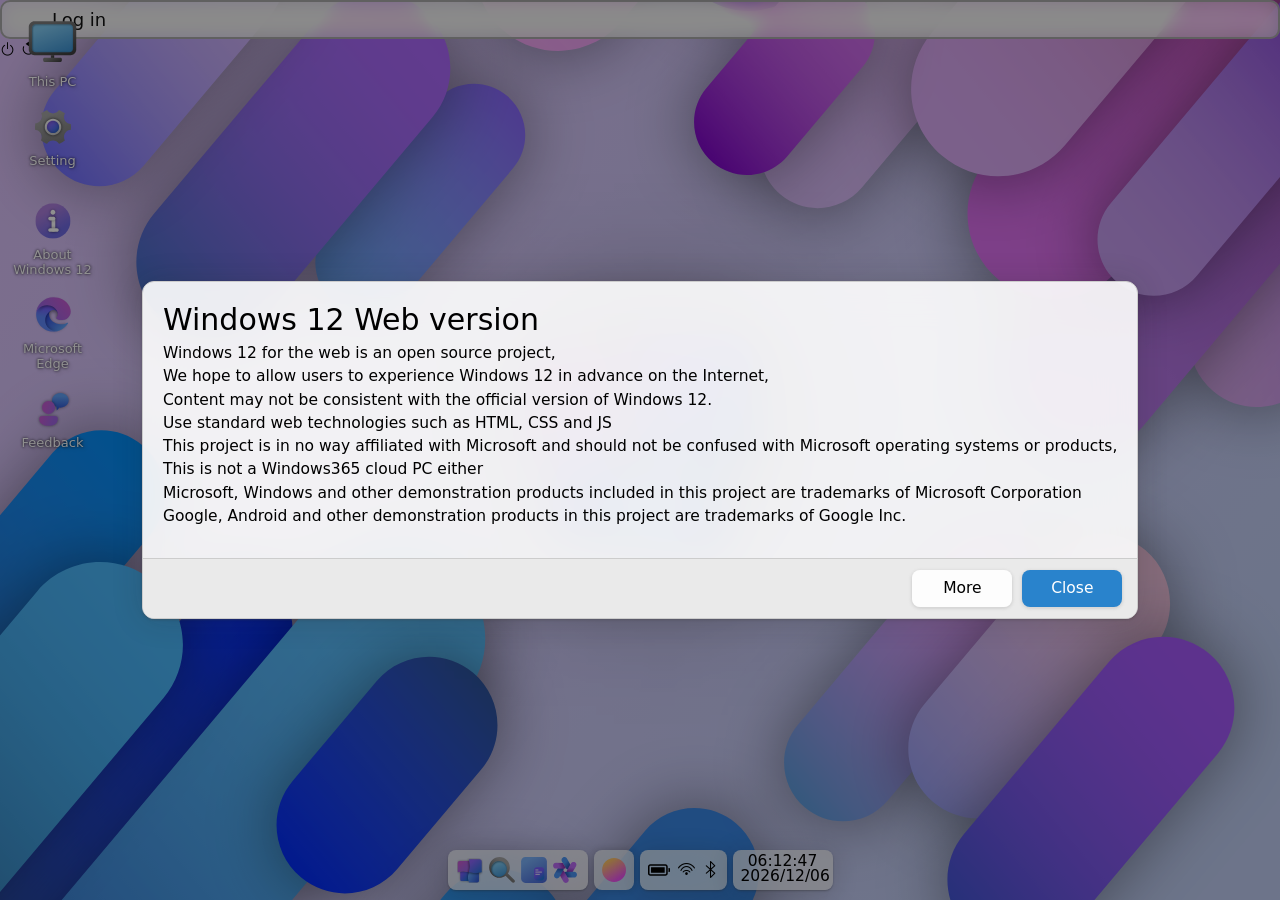
==== commit 2b669105: "Update index.html" ====
--- a/index.html
+++ b/index.html
@@ -236,41 +236,49 @@
 			}, 100);
 		</script>
 	</div>
-	<div id="loginback">
-		<div class="user"></div>
-		<div class="name">Administrator</div>
-		<div id="login" onclick="
-			this.id = 'login-after';
-			this.innerText = 'Logging in...';
-			document.querySelector('#loginback').removeChild(document.querySelector('#loginback .power'));
-			var qwq = window.setInterval(() => {
-				if (this.innerText.match(/\.\.\./)) {
-					this.innerText = 'Logging in.';
-				}
-				else {
-					this.innerText += '.';
-				}
-			}, 500);
-			window.setTimeout(() => {
-				this.style.transition = 'color 500ms';
-			}, 100);
-			window.setTimeout(() => {
-				$('#loginback').addClass('close');
-				window.setTimeout(() => {
-					$('#loginback').css('opacity', '0');
-				}, 500);
-				window.setTimeout(() => {
-					$('#loginback').css('display', 'none');
-					window.clearInterval(qwq);
-				}, 2000);
-				if(use_music){
-					document.querySelector('audio#startup-music').play();
-				}
-			}, 1000);
-			this.onclick = null;
-		">
-			Log in
-		</div>
+	<div id="login" onclick="
+    document.getElementById('loginback').classList.add('fullscreen');
+
+    this.id = 'login-after';
+    this.innerText = 'Logging in...';
+
+    document.querySelector('#loginback').removeChild(
+        document.querySelector('#loginback .power')
+    );
+
+    var qwq = window.setInterval(() => {
+        if (this.innerText.match(/\.\.\./)) {
+            this.innerText = 'Logging in.';
+        } else {
+            this.innerText += '.';
+        }
+    }, 500);
+
+    window.setTimeout(() => {
+        this.style.transition = 'color 500ms';
+    }, 100);
+
+    window.setTimeout(() => {
+        $('#loginback').addClass('close');
+
+        window.setTimeout(() => {
+            $('#loginback').css('opacity', '0');
+        }, 500);
+
+        window.setTimeout(() => {
+            $('#loginback').css('display', 'none');
+            window.clearInterval(qwq);
+        }, 2000);
+
+        if (use_music) {
+            document.querySelector('audio#startup-music').play();
+        }
+    }, 1000);
+
+    this.onclick = null;
+">
+    Log in
+</div>
 		<a class="power" onclick="$(this).addClass('show')">
 			<i class="bi bi-power" onclick="setTimeout(() => {window.location='shutdown.html';}, 200);"
 				win12_title="Shut down"></i>
@@ -4342,4 +4350,4 @@
 
 </body>
 
-</html>+</html>
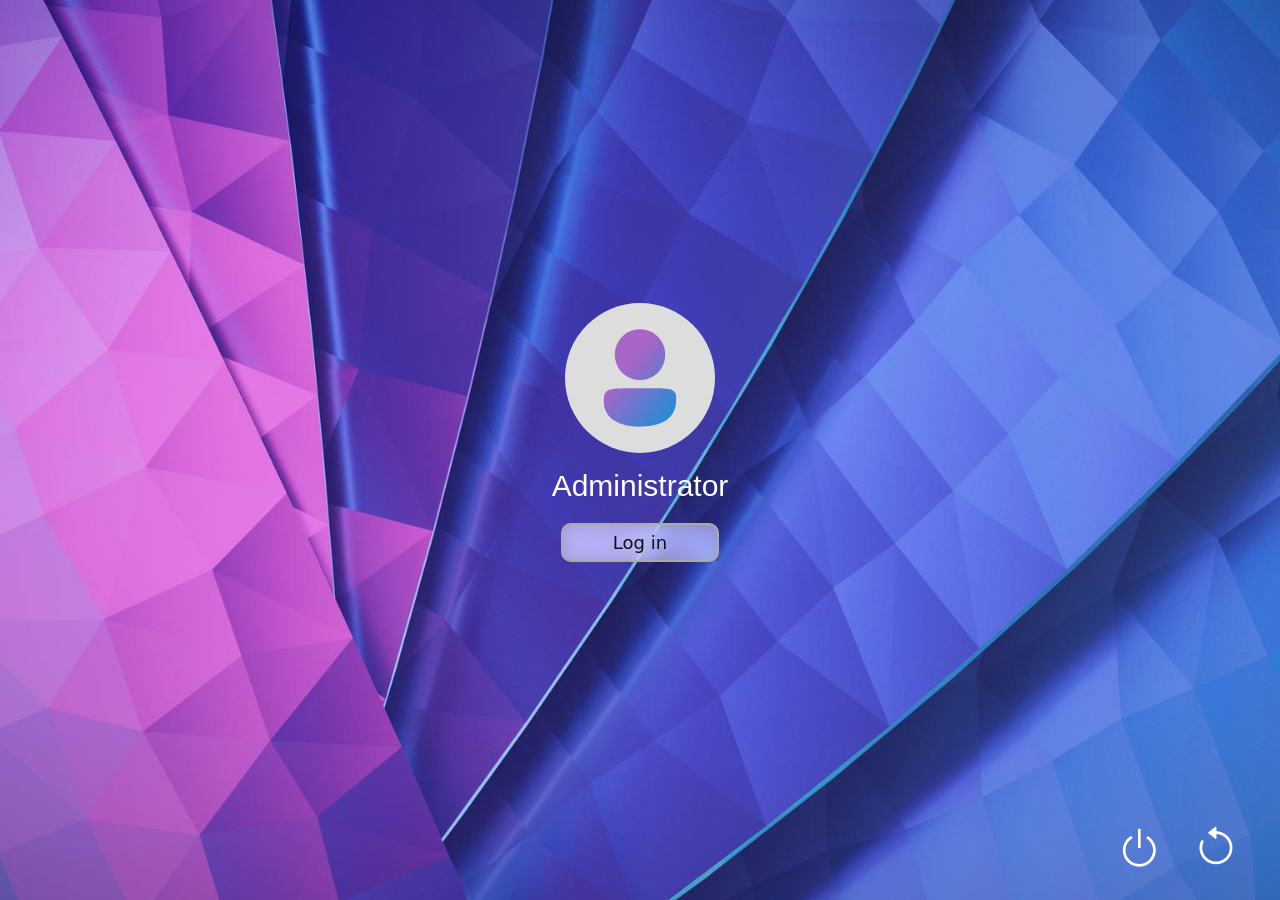
==== commit 7eedcfcb: "Update index.html" ====
--- a/index.html
+++ b/index.html
@@ -236,49 +236,41 @@
 			}, 100);
 		</script>
 	</div>
-	<div id="login" onclick="
-    document.getElementById('loginback').classList.add('fullscreen');
-
-    this.id = 'login-after';
-    this.innerText = 'Logging in...';
-
-    document.querySelector('#loginback').removeChild(
-        document.querySelector('#loginback .power')
-    );
-
-    var qwq = window.setInterval(() => {
-        if (this.innerText.match(/\.\.\./)) {
-            this.innerText = 'Logging in.';
-        } else {
-            this.innerText += '.';
-        }
-    }, 500);
-
-    window.setTimeout(() => {
-        this.style.transition = 'color 500ms';
-    }, 100);
-
-    window.setTimeout(() => {
-        $('#loginback').addClass('close');
-
-        window.setTimeout(() => {
-            $('#loginback').css('opacity', '0');
-        }, 500);
-
-        window.setTimeout(() => {
-            $('#loginback').css('display', 'none');
-            window.clearInterval(qwq);
-        }, 2000);
-
-        if (use_music) {
-            document.querySelector('audio#startup-music').play();
-        }
-    }, 1000);
-
-    this.onclick = null;
-">
-    Log in
-</div>
+	<div id="loginback">
+		<div class="user"></div>
+		<div class="name">Administrator</div>
+		<div id="login" onclick="
+			this.id = 'login-after';
+			this.innerText = 'Logging in...';
+			document.querySelector('#loginback').removeChild(document.querySelector('#loginback .power'));
+			var qwq = window.setInterval(() => {
+				if (this.innerText.match(/\.\.\./)) {
+					this.innerText = 'Logging in.';
+				}
+				else {
+					this.innerText += '.';
+				}
+			}, 500);
+			window.setTimeout(() => {
+				this.style.transition = 'color 500ms';
+			}, 100);
+			window.setTimeout(() => {
+				$('#loginback').addClass('close');
+				window.setTimeout(() => {
+					$('#loginback').css('opacity', '0');
+				}, 500);
+				window.setTimeout(() => {
+					$('#loginback').css('display', 'none');
+					window.clearInterval(qwq);
+				}, 2000);
+				if(use_music){
+					document.querySelector('audio#startup-music').play();
+				}
+			}, 1000);
+			this.onclick = null;
+		">
+			Log in
+		</div>
 		<a class="power" onclick="$(this).addClass('show')">
 			<i class="bi bi-power" onclick="setTimeout(() => {window.location='shutdown.html';}, 200);"
 				win12_title="Shut down"></i>
